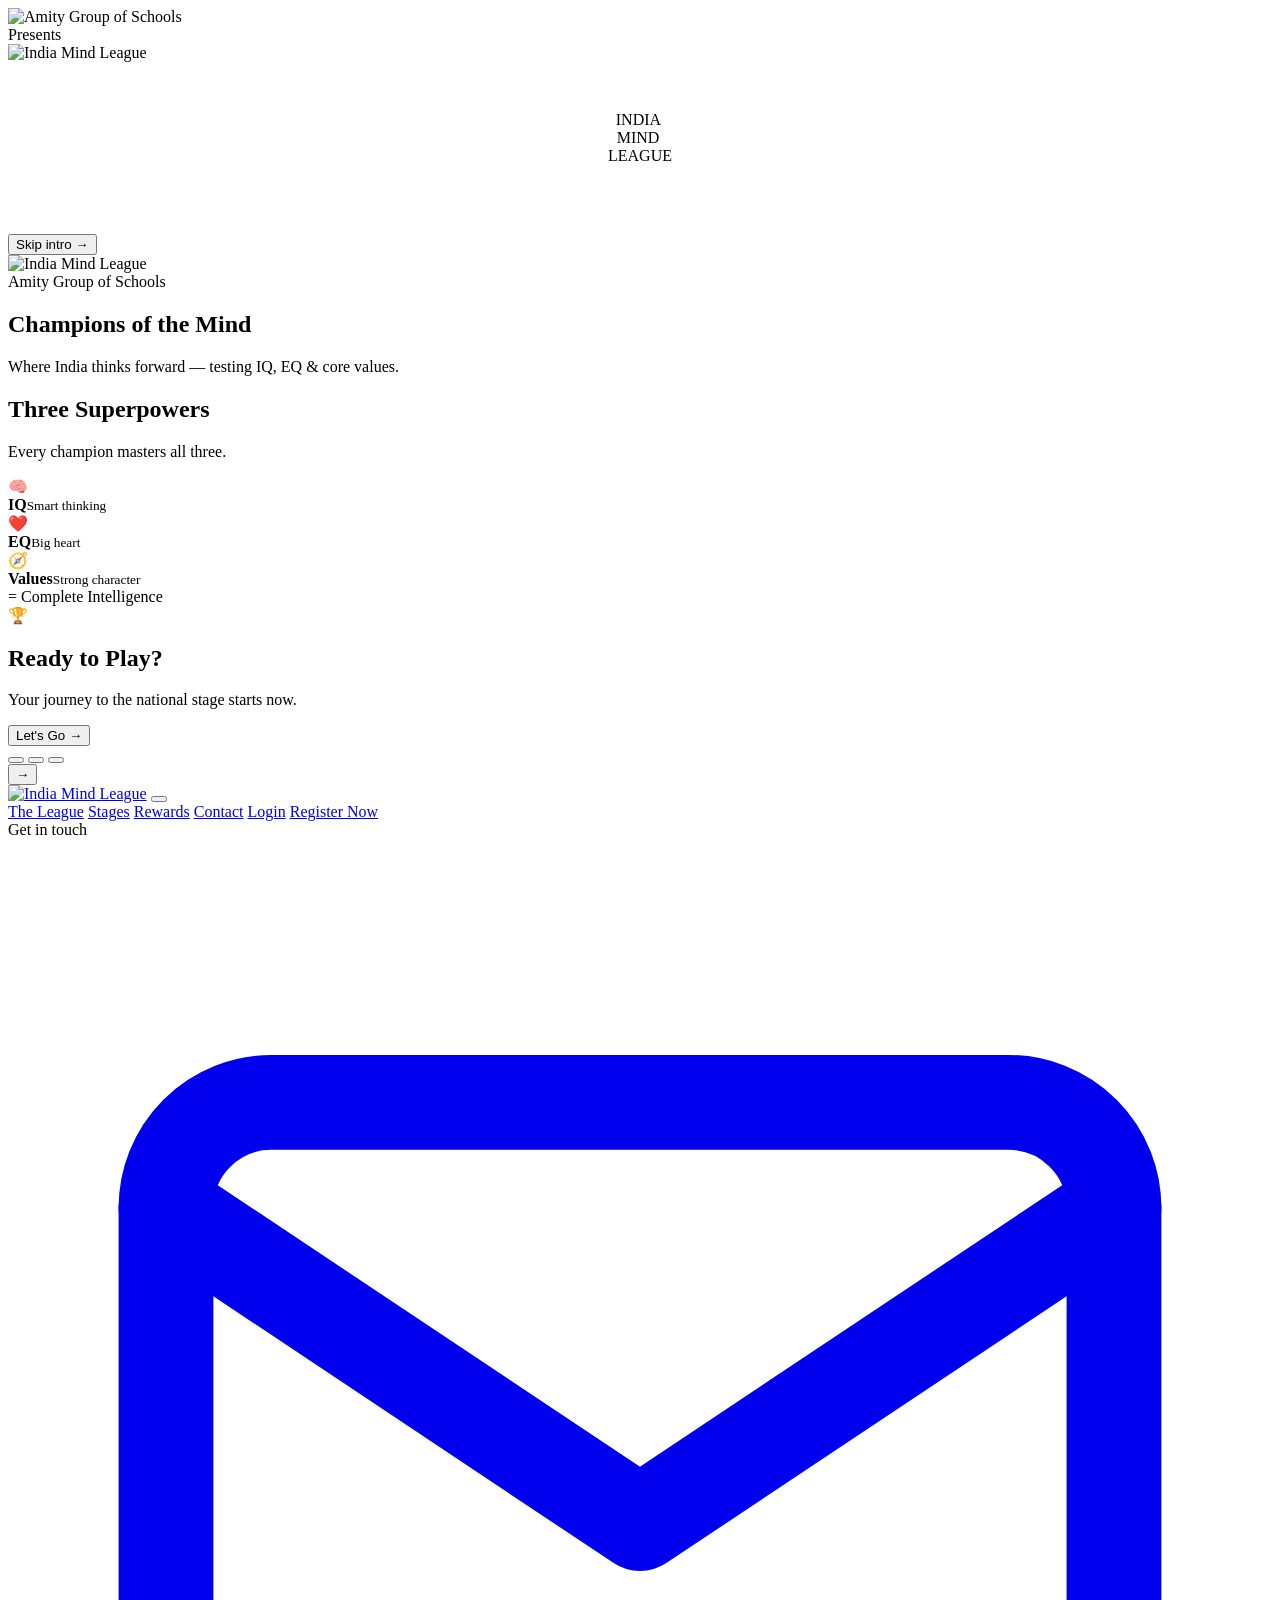
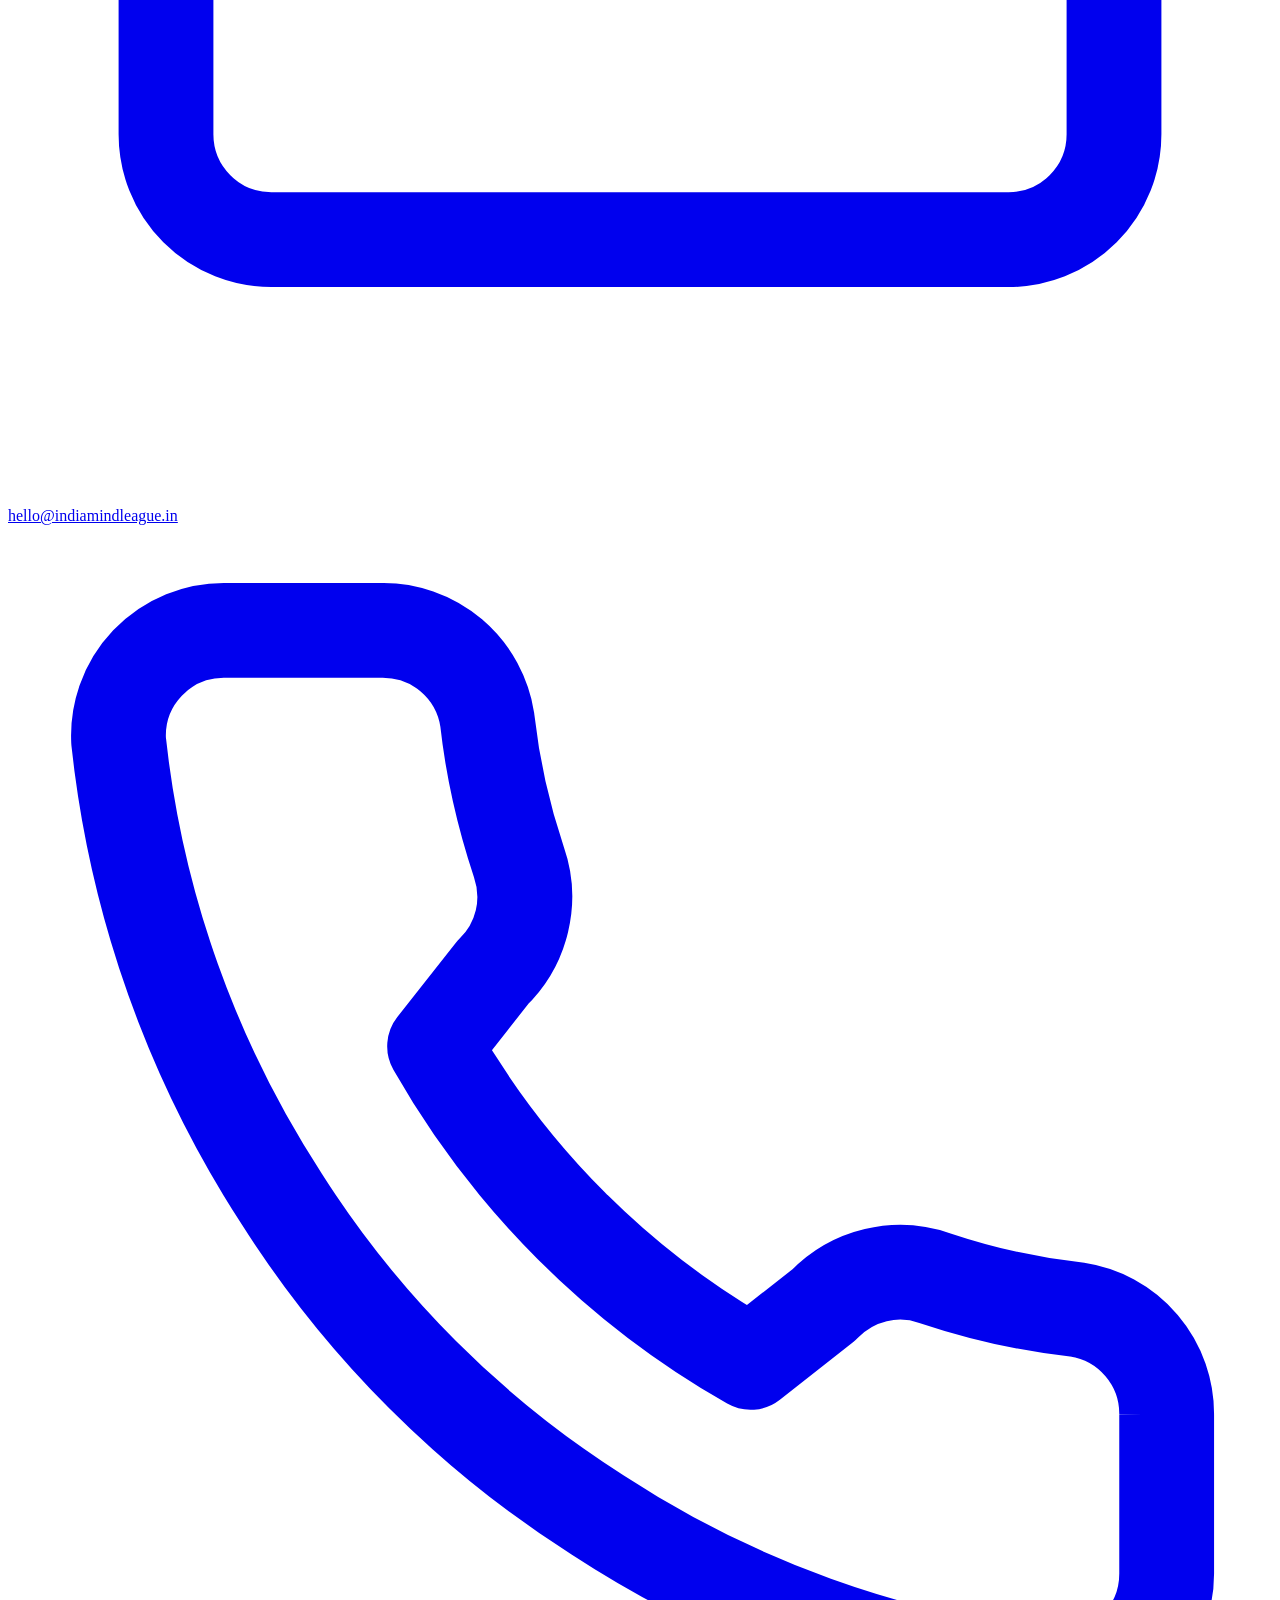
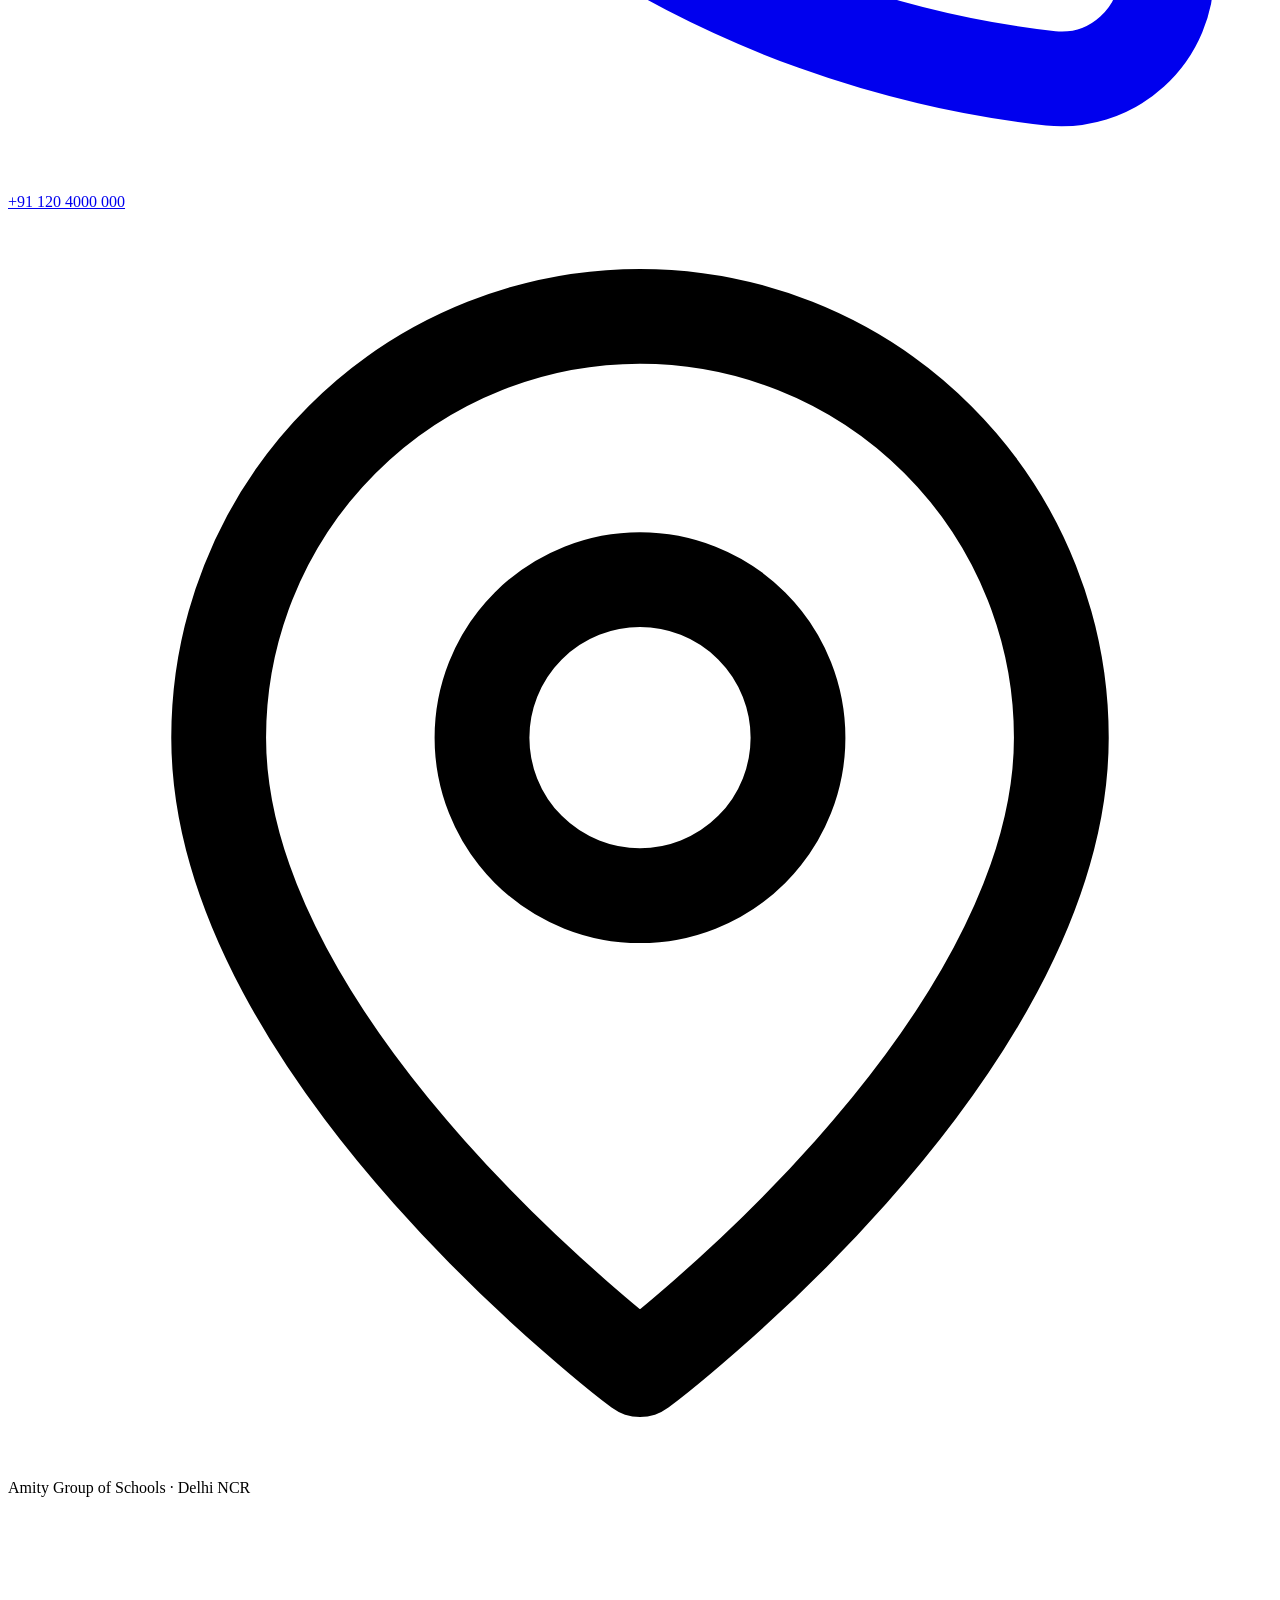
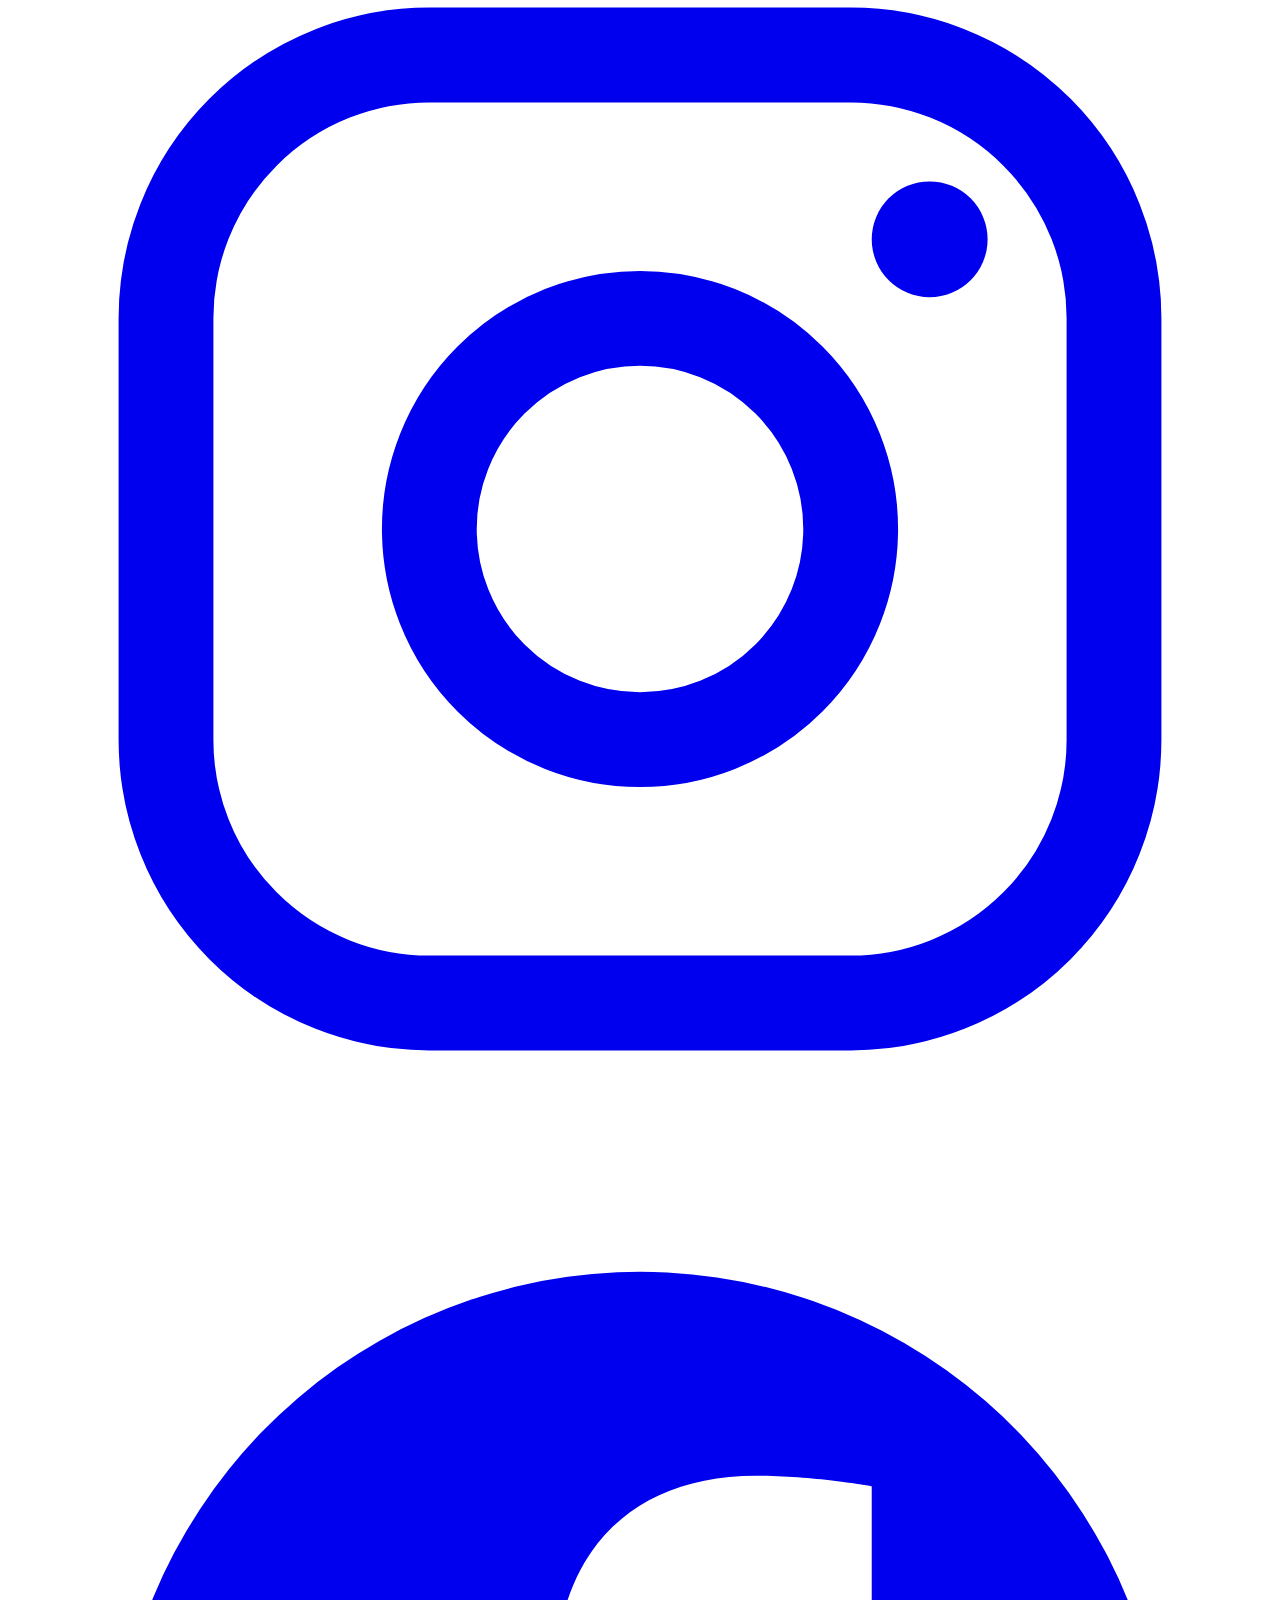
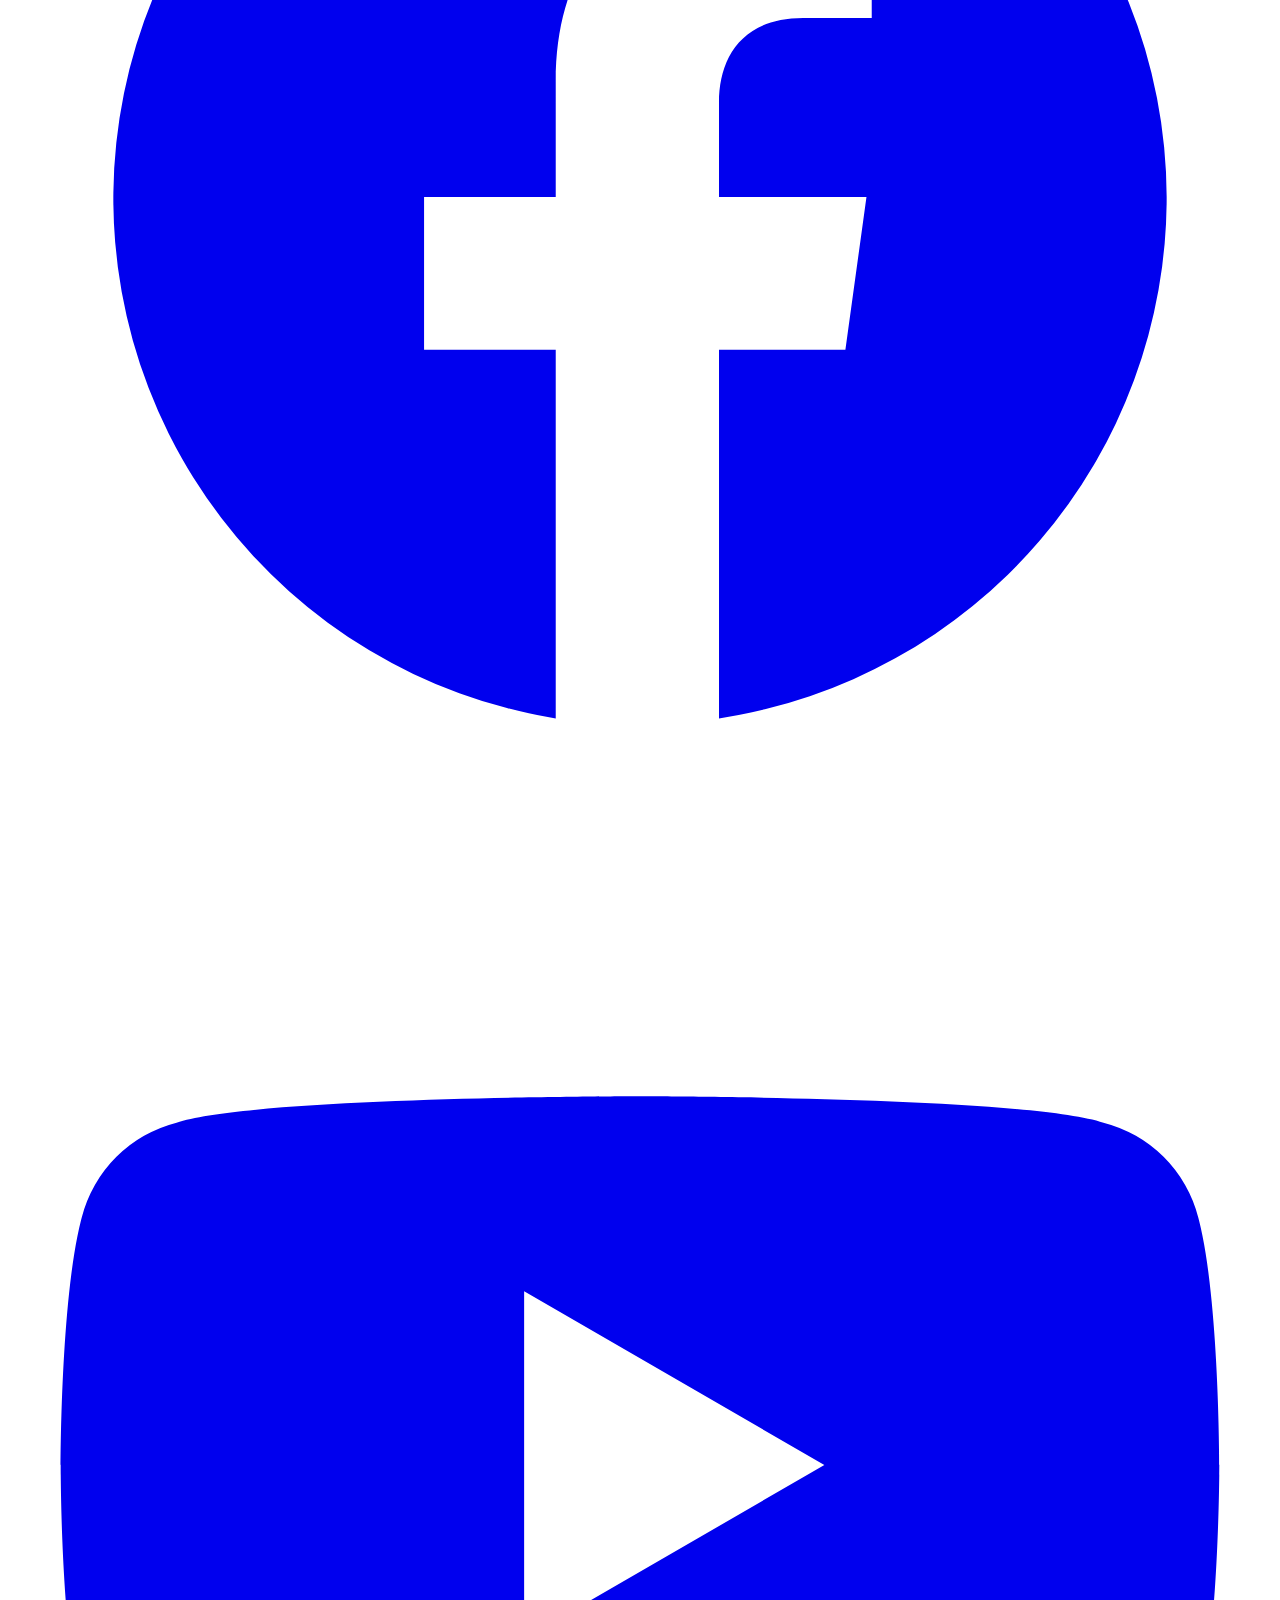
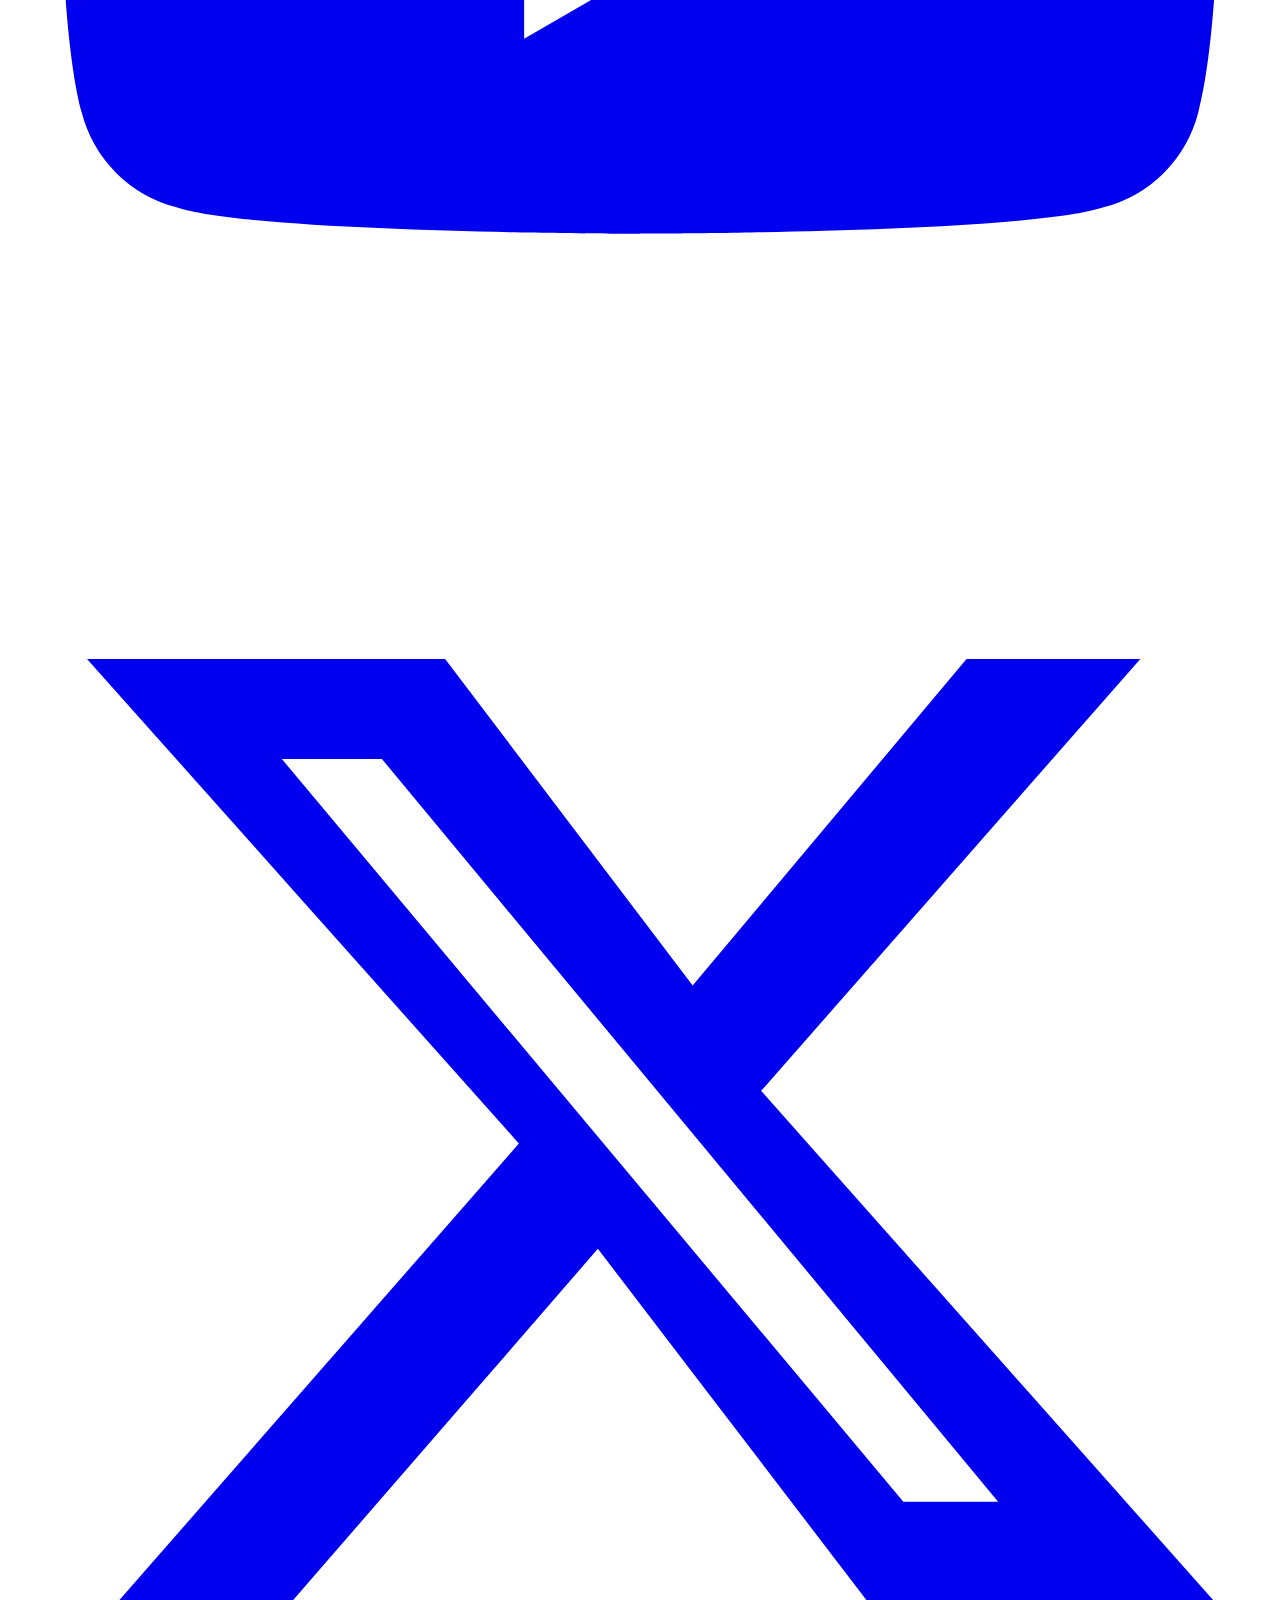
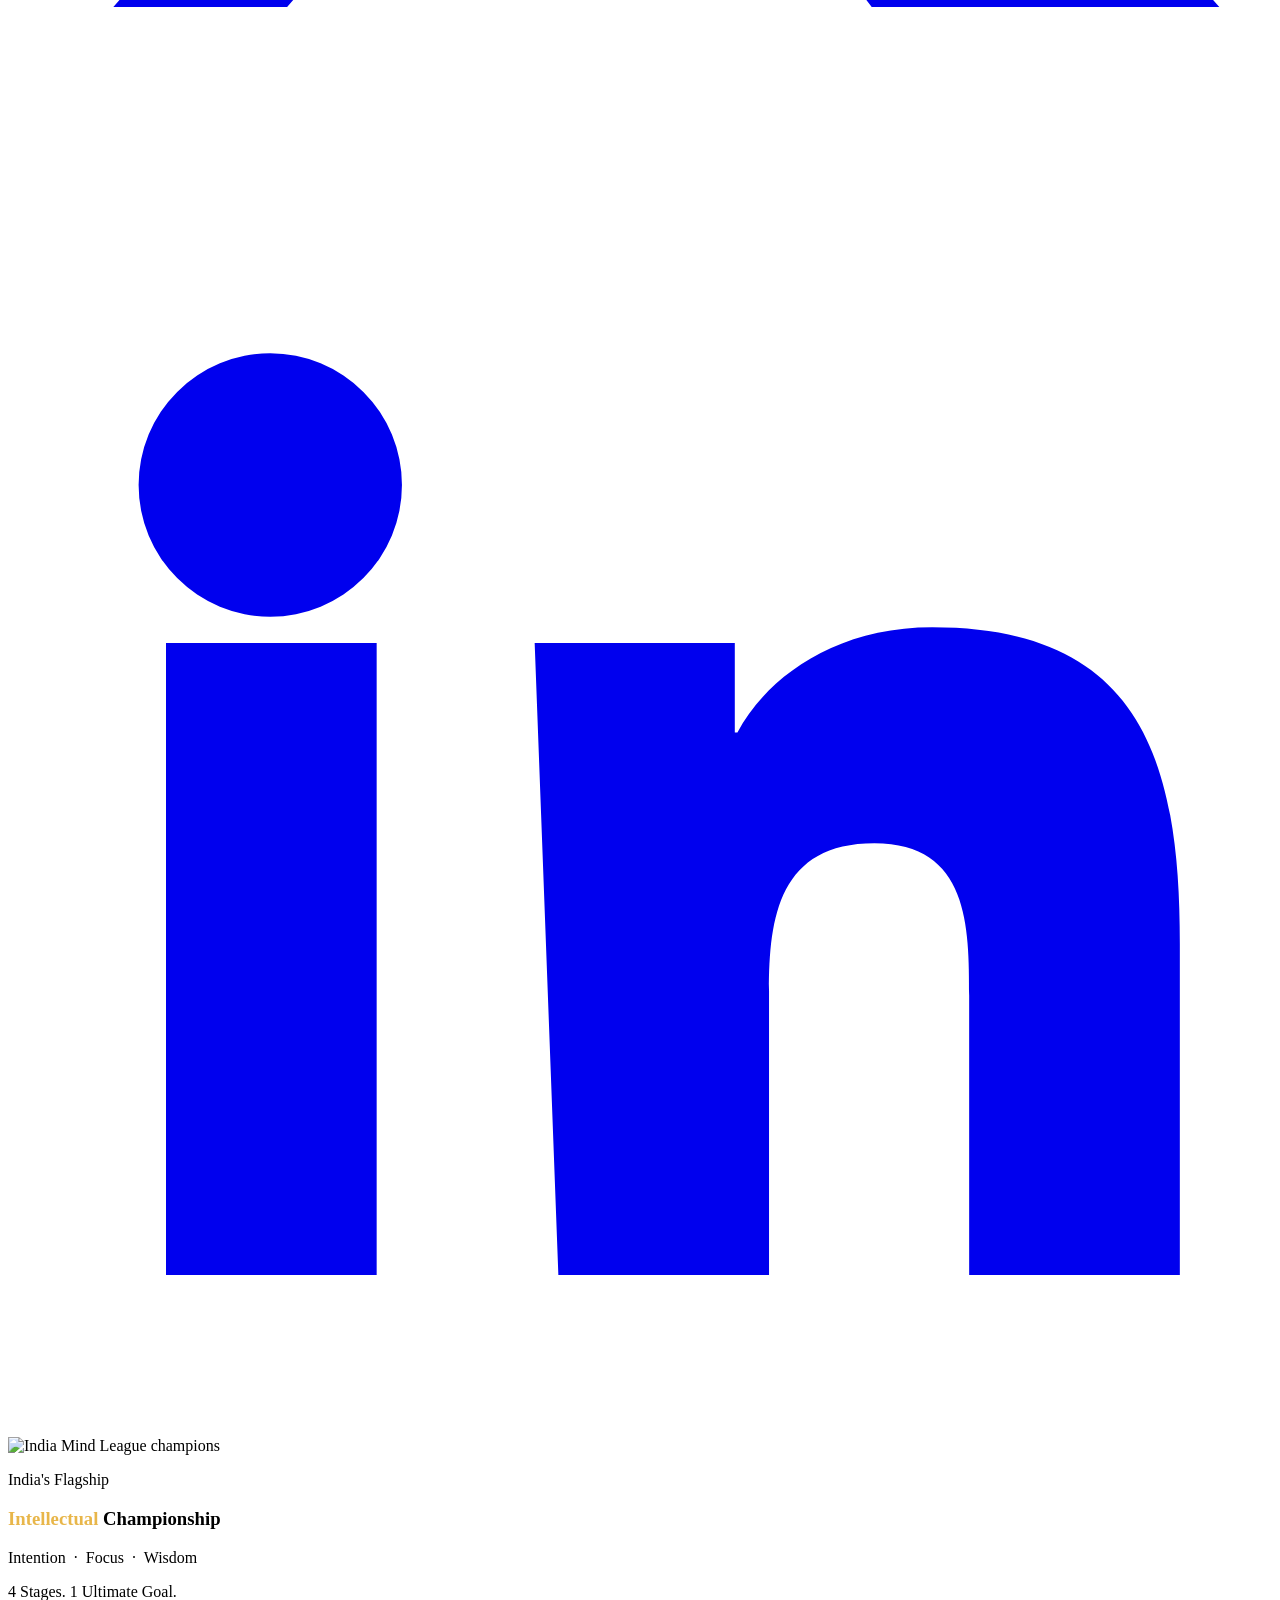
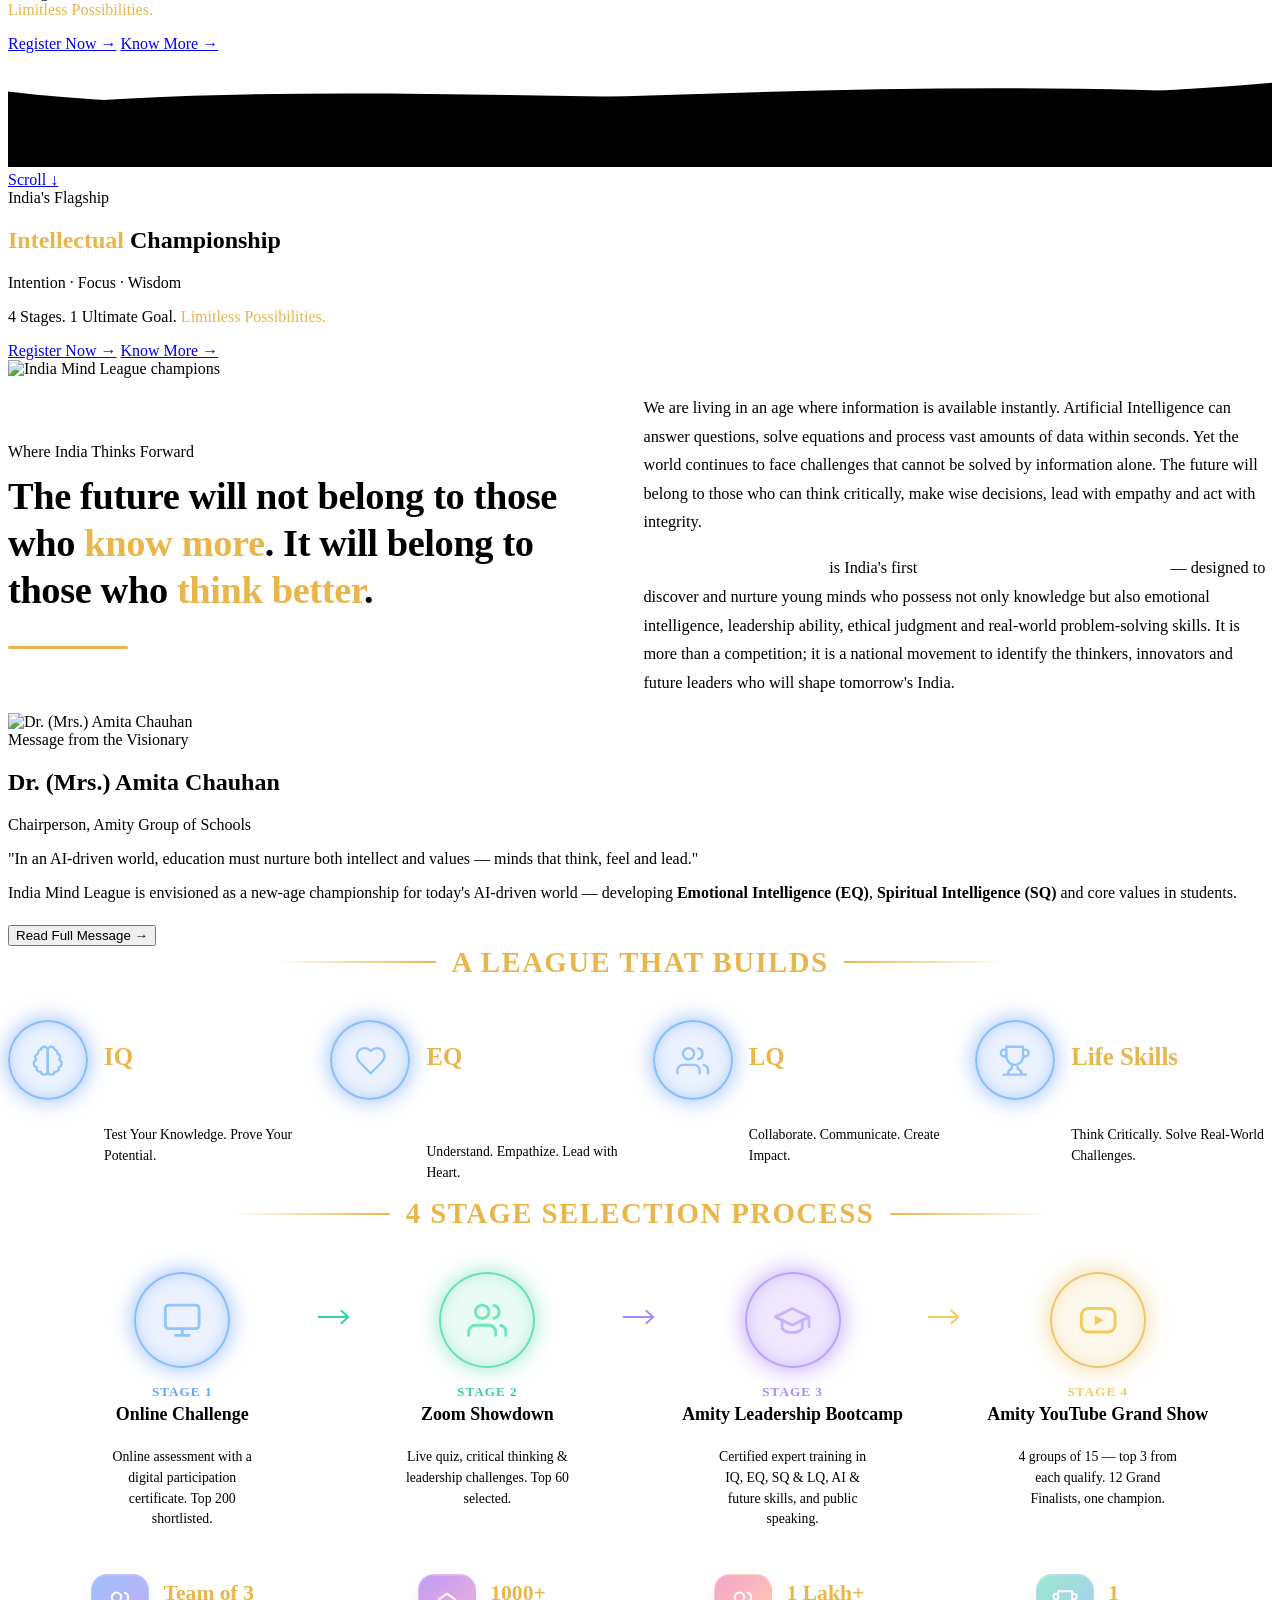
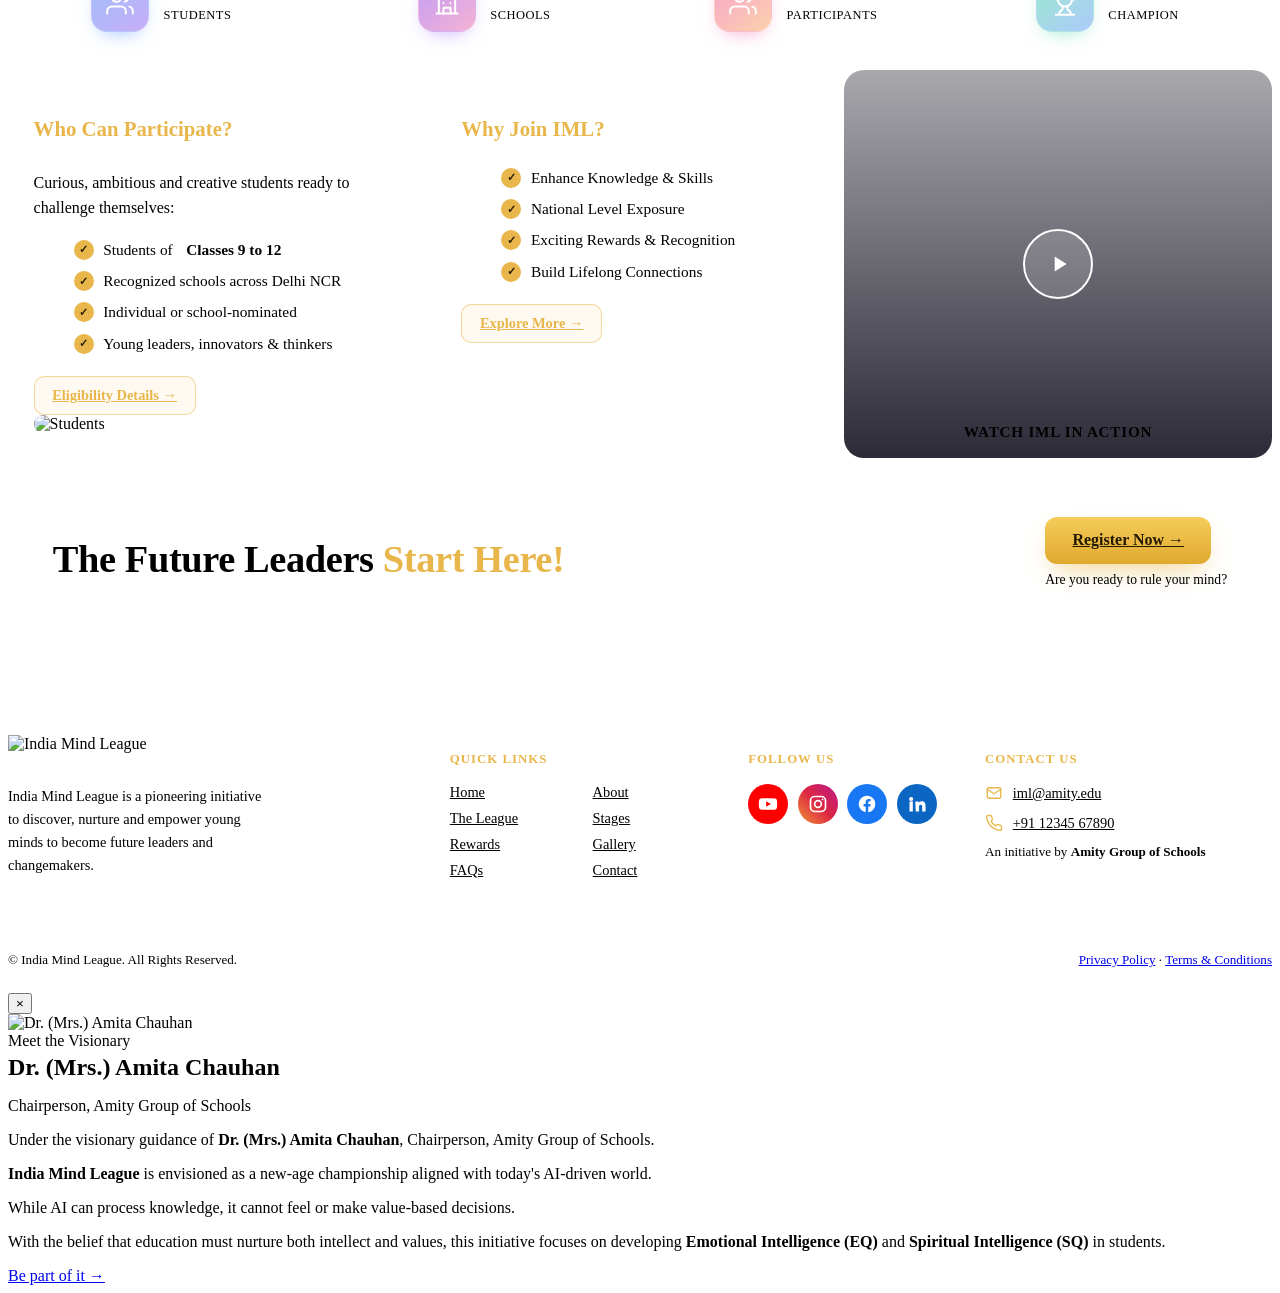
==== Landing/index.html @ 3f1de1b2 "Real IML content: manifesto section, 4-stage journey, eligibility, register copy - New About/manifes" ====
<!doctype html>
<html lang="en">
<head>
  <meta charset="utf-8" />
  <title>India Mind League — Champions of the Mind</title>
  <meta name="viewport" content="width=device-width, initial-scale=1" />
  <meta name="description" content="India Mind League — a flagship intellectual championship by the Amity Group of Schools, testing IQ, EQ and core values. Register for the Digital Qualifier." />
  <link rel="icon" type="image/png" href="images/Iml-logo-fav.png" />
  <link rel="preconnect" href="https://fonts.googleapis.com" />
  <link rel="preconnect" href="https://fonts.gstatic.com" crossorigin />
  <link href="https://fonts.googleapis.com/css2?family=Archivo:wght@400;500;600;700;800;900&display=swap" rel="stylesheet" />
  <link rel="stylesheet" href="css/styles.css" />
  <link rel="stylesheet" href="css/hero.css" />
  <link rel="stylesheet" href="css/leaderboard.css" />
  <link rel="stylesheet" href="css/home.css" />
  <link rel="stylesheet" href="css/onboarding.css" />
  <link rel="stylesheet" href="css/splash.css" />
  <noscript><style>#splash{display:none!important}</style></noscript>
  <script>
    // Splash + onboarding run only ONCE per browser session.
    var imlSeen = false;
    try { imlSeen = !!sessionStorage.getItem('imlIntroSeen'); } catch (e) {}
    if (imlSeen) {
      document.documentElement.classList.add('iml-seen'); // hides #splash instantly (css)
    } else if (window.matchMedia('(max-width: 768px)').matches) {
      // Onboarding intro is a MOBILE-only experience; hero carousel is DESKTOP-only.
      document.documentElement.classList.add('intro');
    }
  </script>
</head>
<body>
  <!-- LOGO REVEAL SPLASH -->
  <div id="splash">
    <span class="splash-burst"></span>
    <!-- Transition 1 · Amity presents -->
    <div class="splash-amity">
      <div class="amity-card"><img class="amity-logo" src="images/amity-logo.png" alt="Amity Group of Schools" /></div>
      <span class="amity-presents">Presents</span>
    </div>
    <!-- Transition 2 · IML logo -->
    <img class="splash-logo" src="images/logo-trim.png" alt="India Mind League" />
    <!-- Transition 3 · Tagline (full-screen video seen through the letters) -->
    <div class="splash-words splash-vtext" role="img" aria-label="India Mind League">
      <svg class="vt" width="100%" height="100%">
        <defs>
          <mask id="vt-mask">
            <rect width="100%" height="100%" fill="#000"/>
            <text class="vt-mtext" x="50%" y="50%" text-anchor="middle" dominant-baseline="central">
              <tspan class="vt-l r1" x="50%" dy="-1.12em">INDIA</tspan>
              <tspan class="vt-l r2" x="50%" dy="1.12em">MIND</tspan>
              <tspan class="vt-l r3" x="50%" dy="1.12em">LEAGUE</tspan>
            </text>
          </mask>
        </defs>
        <text class="vt-btext" x="50%" y="50%" text-anchor="middle" dominant-baseline="central">
          <tspan class="vt-l r1" x="50%" dy="-1.12em">INDIA</tspan>
          <tspan class="vt-l r2" x="50%" dy="1.12em">MIND</tspan>
          <tspan class="vt-l r3" x="50%" dy="1.12em">LEAGUE</tspan>
        </text>
        <foreignObject x="0" y="0" width="100%" height="100%" mask="url(#vt-mask)">
          <video xmlns="http://www.w3.org/1999/xhtml" class="vt-video" autoplay muted loop playsinline preload="auto">
            <source src="videos/school_campus.mp4" type="video/mp4">
          </video>
        </foreignObject>
      </svg>
    </div>
  </div>

  <!-- ONBOARDING INTRO -->
  <div id="onboarding" role="dialog" aria-label="Welcome">
    <div class="ob-bg"></div>
    <span class="ob-blob b1"></span><span class="ob-blob b2"></span><span class="ob-blob b3"></span>
    <div class="ob-sprites" aria-hidden="true">
      <img class="spr s-globe" src="images/sprites/globe.png" alt="" />
      <img class="spr s-book" src="images/sprites/book.png" alt="" />
      <img class="spr s-arrow" src="images/sprites/pointed%20arrow.png" alt="" />
      <img class="spr s-tri" src="images/sprites/triangle-set-sqare.png" alt="" />
      <img class="spr s-dots" src="images/sprites/dots.png" alt="" />
      <img class="spr s-circle" src="images/sprites/circle.png" alt="" />
    </div>
    <div class="ob-progress"><span id="obBar"></span></div>
    <button class="ob-skip" id="obSkip">Skip intro →</button>

    <div class="ob-slides">
      <!-- Slide 1 -->
      <section class="ob-slide active" data-slide="0">
        <img class="ob-logo" src="images/logo-trim.png" alt="India Mind League" />
        <div class="ob-kicker">Amity Group of Schools</div>
        <h1 class="ob-title">Champions of the <span class="gradient">Mind</span></h1>
        <p class="ob-sub">Where India thinks forward — testing IQ, EQ &amp; core values.</p>
      </section>

      <!-- Slide 2 -->
      <section class="ob-slide" data-slide="1">
        <h1 class="ob-title">Three <span class="gradient">Superpowers</span></h1>
        <p class="ob-sub">Every champion masters all three.</p>
        <div class="ob-stack">
          <div class="ob-row"><span class="rico c-iq">🧠</span><div class="rtxt"><b>IQ</b><small>Smart thinking</small></div></div>
          <div class="ob-row"><span class="rico c-eq">❤️</span><div class="rtxt"><b>EQ</b><small>Big heart</small></div></div>
          <div class="ob-row"><span class="rico c-val">🧭</span><div class="rtxt"><b>Values</b><small>Strong character</small></div></div>
          <div class="ob-eq">= Complete Intelligence</div>
        </div>
      </section>

      <!-- Slide 3 -->
      <section class="ob-slide" data-slide="2">
        <div class="ob-confetti"><i></i><i></i><i></i><i></i><i></i><i></i><i></i><i></i><i></i><i></i><i></i><i></i></div>
        <div class="ob-badge gold">🏆</div>
        <h1 class="ob-title">Ready to <span class="gradient">Play?</span></h1>
        <p class="ob-sub">Your journey to the national stage starts now.</p>
        <button class="btn btn-primary btn-lg ob-go" id="obGo">Let's Go →</button>
      </section>
    </div>

    <div class="ob-dots">
      <button class="ob-dot on" data-go="0" aria-label="Slide 1"></button>
      <button class="ob-dot" data-go="1" aria-label="Slide 2"></button>
      <button class="ob-dot" data-go="2" aria-label="Slide 3"></button>
    </div>
    <button class="ob-next" id="obNext" aria-label="Next">→</button>
  </div>

  <div class="bg-aurora"></div>
  <div class="bg-grid"></div>

  <!-- NAV -->
  <header class="nav" id="nav">
    <div class="container">
      <a href="#top" class="brand"><img class="nav-logo nav-logo-brand" src="images/new-logo-cut.png" alt="India Mind League" /></a>
      <button class="nav-toggle" id="navToggle" aria-label="Menu"><span></span><span></span><span></span></button>
      <nav class="nav-links" id="navLinks">
        <a href="#pillars">The League</a>
        <a href="#how">Stages</a>
        <a href="#rewards">Rewards</a>
        <a href="#contact">Contact</a>
        <a href="login.html" class="btn btn-outline btn-sm">Login</a>
        <a href="register.html" class="btn btn-gold-solid btn-sm">Register Now</a>

        <div class="nav-extra">
          <div class="nav-contact">
            <span class="nav-extra-label">Get in touch</span>
            <a href="mailto:hello@indiamindleague.in"><svg viewBox="0 0 24 24" fill="none" stroke="currentColor" stroke-width="1.8" stroke-linecap="round" stroke-linejoin="round"><rect x="3" y="5" width="18" height="14" rx="2"/><path d="m3 7 9 6 9-6"/></svg>hello@indiamindleague.in</a>
            <a href="tel:+911204000000"><svg viewBox="0 0 24 24" fill="none" stroke="currentColor" stroke-width="1.8" stroke-linecap="round" stroke-linejoin="round"><path d="M22 16.9v3a2 2 0 0 1-2.2 2 19.8 19.8 0 0 1-8.6-3.1 19.5 19.5 0 0 1-6-6 19.8 19.8 0 0 1-3.1-8.7A2 2 0 0 1 4.1 2h3a2 2 0 0 1 2 1.7c.1.9.3 1.8.6 2.7a2 2 0 0 1-.5 2.1L8.1 9.9a16 16 0 0 0 6 6l1.4-1.1a2 2 0 0 1 2.1-.5c.9.3 1.8.5 2.7.6a2 2 0 0 1 1.7 2z"/></svg>+91 120 4000 000</a>
            <span class="nav-loc"><svg viewBox="0 0 24 24" fill="none" stroke="currentColor" stroke-width="1.8" stroke-linecap="round" stroke-linejoin="round"><path d="M20 10c0 6-8 12-8 12s-8-6-8-12a8 8 0 0 1 16 0z"/><circle cx="12" cy="10" r="3"/></svg>Amity Group of Schools · Delhi NCR</span>
          </div>
          <div class="nav-social">
            <a href="https://instagram.com" target="_blank" rel="noopener" aria-label="Instagram"><svg viewBox="0 0 24 24" fill="none" stroke="currentColor" stroke-width="1.8"><rect x="3" y="3" width="18" height="18" rx="5"/><circle cx="12" cy="12" r="4"/><circle cx="17.5" cy="6.5" r="1.1" fill="currentColor" stroke="none"/></svg></a>
            <a href="https://facebook.com" target="_blank" rel="noopener" aria-label="Facebook"><svg viewBox="0 0 24 24" fill="currentColor"><path d="M22 12a10 10 0 1 0-11.6 9.9v-7H7.9V12h2.5V9.8c0-2.5 1.5-3.9 3.8-3.9 1.1 0 2.2.2 2.2.2v2.5h-1.3c-1.2 0-1.6.8-1.6 1.6V12h2.8l-.4 2.9h-2.4v7A10 10 0 0 0 22 12z"/></svg></a>
            <a href="https://youtube.com" target="_blank" rel="noopener" aria-label="YouTube"><svg viewBox="0 0 24 24" fill="currentColor"><path d="M23 12s0-3.2-.4-4.7a2.5 2.5 0 0 0-1.8-1.8C19.3 5 12 5 12 5s-7.3 0-8.8.5A2.5 2.5 0 0 0 1.4 7.3C1 8.8 1 12 1 12s0 3.2.4 4.7a2.5 2.5 0 0 0 1.8 1.8C4.7 19 12 19 12 19s7.3 0 8.8-.5a2.5 2.5 0 0 0 1.8-1.8C23 15.2 23 12 23 12zM9.8 15.3V8.7l5.7 3.3-5.7 3.3z"/></svg></a>
            <a href="https://x.com" target="_blank" rel="noopener" aria-label="X"><svg viewBox="0 0 24 24" fill="currentColor"><path d="M18.2 3h3.3l-7.2 8.2L23 21h-6.6l-5.2-6.8L5.3 21H2l7.7-8.8L1.5 3h6.8l4.7 6.2L18.2 3zm-1.2 16h1.8L7.1 4.9H5.2L17 19z"/></svg></a>
            <a href="https://linkedin.com" target="_blank" rel="noopener" aria-label="LinkedIn"><svg viewBox="0 0 24 24" fill="currentColor"><path d="M4.98 3.5a2.5 2.5 0 1 1 0 5 2.5 2.5 0 0 1 0-5zM3 9h4v12H3zM10 9h3.8v1.7h.05c.53-1 1.8-2 3.7-2 4 0 4.7 2.6 4.7 6V21h-4v-5.3c0-1.3 0-2.9-1.8-2.9s-2 1.4-2 2.8V21h-4z"/></svg></a>
          </div>
        </div>
      </nav>
    </div>
  </header>

  <main id="top">
    <!-- HERO SLIDER -->
    <section class="hero-slider" id="heroSlider" aria-roledescription="carousel" aria-label="India Mind League">
      <div class="hs-progress"><span></span></div>

      <div class="hs-slides">
        <!-- Single hero banner -->
        <article class="hs-slide active" style="--tint:37,99,235;">
          <div class="hs-row">
            <div class="hs-info up">
              <div class="hero-banner"><img src="https://i.postimg.cc/6qfM3Rf6/banner-groups-01.png" alt="India Mind League champions" /></div>
            </div>
            <div class="hs-copy hero-copy">
              <p class="hero-kicker up d1">India's Flagship</p>
              <h1 class="hero-h1 up d2"><span class="gold">Intellectual</span> Championship</h1>
              <span class="hero-rule up d2"></span>
              <p class="hero-tag up d3">Intention &nbsp;·&nbsp; Focus &nbsp;·&nbsp; Wisdom</p>
              <p class="hero-sub up d3">4 Stages. 1 Ultimate Goal.<br><span class="gold">Limitless Possibilities.</span></p>
              <div class="hs-cta up d4">
                <a class="btn btn-gold-solid btn-lg" href="register.html">Register Now →</a>
                <a class="btn btn-ghost btn-lg" href="#how">Know More →</a>
              </div>
            </div>
          </div>
        </article>

      </div>

      <div class="hs-wave" aria-hidden="true">
        <svg viewBox="0 0 1440 130" preserveAspectRatio="none">
          <defs>
            <linearGradient id="iml-wave-grad" x1="0" y1="0" x2="1" y2="0">
              <stop offset="0" stop-color="#2563eb"/>
              <stop offset="0.5" stop-color="#7c3aed"/>
              <stop offset="1" stop-color="#ec4899"/>
            </linearGradient>
          </defs>
          <path class="w-l1" d="M0,44 C360,88 880,18 1440,48 L1440,130 L0,130 Z"/>
          <path class="w-l2" d="M0,62 C420,20 900,80 1440,34 L1440,130 L0,130 Z"/>
          <path class="w-l3" d="M0,54 C520,98 1000,32 1440,60 L1440,130 L0,130 Z"/>
          <path class="w-fill" d="M0,74 C440,118 940,26 1440,62 L1440,130 L0,130 Z"/>
          <path class="w-edge" d="M0,74 C440,118 940,26 1440,62"/>
        </svg>
      </div>

      <a class="hs-scroll" href="#how">Scroll ↓</a>
    </section>

    <!-- STATIC HERO (mobile only) -->
    <section class="mobile-hero">
      <span class="mh-eyebrow">India's Flagship</span>
      <h1 class="mh-title"><span class="gold">Intellectual</span> Championship</h1>
      <span class="hero-rule mh-rule"></span>
      <p class="mh-tag">Intention · Focus · Wisdom</p>
      <p class="mh-sub">4 Stages. 1 Ultimate Goal. <span class="gold">Limitless Possibilities.</span></p>
      <div class="mh-cta">
        <a class="btn btn-gold-solid" href="register.html">Register Now →</a>
        <a class="btn btn-ghost" href="#how">Know More →</a>
      </div>
      <div class="mh-banner"><img src="https://i.postimg.cc/6qfM3Rf6/banner-groups-01.png" alt="India Mind League champions" /></div>
    </section>

    <!-- ABOUT / MANIFESTO -->
    <section class="section" id="about">
      <div class="container about-wrap reveal">
        <div class="about-left">
          <span class="eyebrow">Where India Thinks Forward</span>
          <h2 class="about-h">The future will not belong to those who <span class="gold">know more</span>. It will belong to those who <span class="gold">think better</span>.</h2>
          <span class="about-rule"></span>
        </div>
        <div class="about-right">
          <p class="about-p">We are living in an age where information is available instantly. Artificial Intelligence can answer questions, solve equations and process vast amounts of data within seconds. Yet the world continues to face challenges that cannot be solved by information alone. The future will belong to those who can think critically, make wise decisions, lead with empathy and act with integrity.</p>
          <p class="about-p"><b>India Mind League (IML)</b> is India's first <b>Holistic Intelligence Championship</b> — designed to discover and nurture young minds who possess not only knowledge but also emotional intelligence, leadership ability, ethical judgment and real-world problem-solving skills. It is more than a competition; it is a national movement to identify the thinkers, innovators and future leaders who will shape tomorrow's India.</p>
        </div>
      </div>
    </section>

    <!-- MESSAGE FROM THE VISIONARY -->
    <section class="section" id="visionary">
      <div class="container vis-grid">
        <div class="vis-photo reveal">
          <img src="images/Dr-MS-Chauhan.jpg" alt="Dr. (Mrs.) Amita Chauhan" />
        </div>
        <div class="vis-body reveal">
          <span class="eyebrow">Message from the Visionary</span>
          <h2>Dr. (Mrs.) Amita Chauhan</h2>
          <p class="vis-role">Chairperson, Amity Group of Schools</p>
          <p class="vis-quote">"In an AI-driven world, education must nurture both intellect and values — minds that think, feel and lead."</p>
          <p class="vis-intro">India Mind League is envisioned as a new-age championship for today's AI-driven world — developing <b>Emotional Intelligence (EQ)</b>, <b>Spiritual Intelligence (SQ)</b> and core values in students.</p>
          <button type="button" class="btn btn-primary btn-lg" id="visionaryBtn" style="margin-top:0.4rem;">Read Full Message →</button>
        </div>
      </div>
    </section>

    <!-- A LEAGUE THAT BUILDS -->
    <section class="section" id="pillars">
      <div class="container">
        <div class="hb-title"><span>A League That Builds</span></div>
        <div class="pillars">
          <div class="pillar reveal">
            <div class="pl-ring c-blue"><svg viewBox="0 0 24 24" fill="none" stroke="currentColor" stroke-width="1.7" stroke-linecap="round" stroke-linejoin="round"><path d="M9.5 2A2.5 2.5 0 0 1 12 4.5v15a2.5 2.5 0 0 1-4.96.44 2.5 2.5 0 0 1-2.96-3.08 3 3 0 0 1-.34-5.58 2.5 2.5 0 0 1 1.32-4.24 2.5 2.5 0 0 1 1.98-3A2.5 2.5 0 0 1 9.5 2Z"/><path d="M14.5 2A2.5 2.5 0 0 0 12 4.5v15a2.5 2.5 0 0 0 4.96.44 2.5 2.5 0 0 0 2.96-3.08 3 3 0 0 0 .34-5.58 2.5 2.5 0 0 0-1.32-4.24 2.5 2.5 0 0 0-1.98-3A2.5 2.5 0 0 0 14.5 2Z"/></svg></div>
            <div class="pl-txt"><h3>IQ</h3><span class="pl-sub">Knowledge</span><p>Test Your Knowledge. Prove Your Potential.</p></div>
          </div>
          <div class="pillar reveal">
            <div class="pl-ring c-blue"><svg viewBox="0 0 24 24" fill="none" stroke="currentColor" stroke-width="1.7" stroke-linecap="round" stroke-linejoin="round"><path d="M19 14c1.49-1.46 3-3.21 3-5.5A5.5 5.5 0 0 0 16.5 3c-1.76 0-3 .5-4.5 2-1.5-1.5-2.74-2-4.5-2A5.5 5.5 0 0 0 2 8.5c0 2.29 1.51 4.04 3 5.5l7 7Z"/></svg></div>
            <div class="pl-txt"><h3>EQ</h3><span class="pl-sub">Emotional Intelligence</span><p>Understand. Empathize. Lead with Heart.</p></div>
          </div>
          <div class="pillar reveal">
            <div class="pl-ring c-blue"><svg viewBox="0 0 24 24" fill="none" stroke="currentColor" stroke-width="1.7" stroke-linecap="round" stroke-linejoin="round"><path d="M17 21v-2a4 4 0 0 0-4-4H5a4 4 0 0 0-4 4v2"/><circle cx="9" cy="7" r="4"/><path d="M23 21v-2a4 4 0 0 0-3-3.87"/><path d="M16 3.13a4 4 0 0 1 0 7.75"/></svg></div>
            <div class="pl-txt"><h3>LQ</h3><span class="pl-sub">Leadership</span><p>Collaborate. Communicate. Create Impact.</p></div>
          </div>
          <div class="pillar reveal">
            <div class="pl-ring c-blue"><svg viewBox="0 0 24 24" fill="none" stroke="currentColor" stroke-width="1.7" stroke-linecap="round" stroke-linejoin="round"><path d="M6 9H4.5a2.5 2.5 0 0 1 0-5H6M18 9h1.5a2.5 2.5 0 0 0 0-5H18M4 22h16M10 14.66V17c0 .55-.47.98-.97 1.21C7.85 18.75 7 20.24 7 22M14 14.66V17c0 .55.47.98.97 1.21C16.15 18.75 17 20.24 17 22M18 2H6v7a6 6 0 0 0 12 0V2Z"/></svg></div>
            <div class="pl-txt"><h3>Life Skills</h3><span class="pl-sub">&amp; More</span><p>Think Critically. Solve Real-World Challenges.</p></div>
          </div>
        </div>
      </div>
    </section>

    <!-- 4 STAGE SELECTION PROCESS -->
    <section class="section" id="how">
      <div class="container">
        <div class="hb-title"><span>4 Stage Selection Process</span></div>
        <div class="stages">
          <div class="stage reveal">
            <div class="st-ring c-blue"><svg viewBox="0 0 24 24" fill="none" stroke="currentColor" stroke-width="1.7" stroke-linecap="round" stroke-linejoin="round"><rect x="2" y="3" width="20" height="14" rx="2"/><path d="M8 21h8M12 17v4"/></svg></div>
            <span class="st-label st-1">Stage 1</span>
            <h3>Online Challenge</h3>
            <p>Online assessment with a digital participation certificate. Top 200 shortlisted.</p>
          </div>
          <div class="st-arrow a1"><svg viewBox="0 0 46 22" fill="none" stroke="currentColor" stroke-width="2.4" stroke-linecap="round" stroke-linejoin="round"><path d="M2 11h38m-9-8 9 8-9 8"/></svg></div>
          <div class="stage reveal">
            <div class="st-ring c-green"><svg viewBox="0 0 24 24" fill="none" stroke="currentColor" stroke-width="1.7" stroke-linecap="round" stroke-linejoin="round"><path d="M17 21v-2a4 4 0 0 0-4-4H5a4 4 0 0 0-4 4v2"/><circle cx="9" cy="7" r="4"/><path d="M23 21v-2a4 4 0 0 0-3-3.87"/><path d="M16 3.13a4 4 0 0 1 0 7.75"/></svg></div>
            <span class="st-label st-2">Stage 2</span>
            <h3>Zoom Showdown</h3>
            <p>Live quiz, critical thinking &amp; leadership challenges. Top 60 selected.</p>
          </div>
          <div class="st-arrow a2"><svg viewBox="0 0 46 22" fill="none" stroke="currentColor" stroke-width="2.4" stroke-linecap="round" stroke-linejoin="round"><path d="M2 11h38m-9-8 9 8-9 8"/></svg></div>
          <div class="stage reveal">
            <div class="st-ring c-purple"><svg viewBox="0 0 24 24" fill="none" stroke="currentColor" stroke-width="1.7" stroke-linecap="round" stroke-linejoin="round"><path d="M22 10v6M2 10l10-5 10 5-10 5z"/><path d="M6 12v5c3 3 9 3 12 0v-5"/></svg></div>
            <span class="st-label st-3">Stage 3</span>
            <h3>Amity Leadership Bootcamp</h3>
            <p>Certified expert training in IQ, EQ, SQ &amp; LQ, AI &amp; future skills, and public speaking.</p>
          </div>
          <div class="st-arrow a3"><svg viewBox="0 0 46 22" fill="none" stroke="currentColor" stroke-width="2.4" stroke-linecap="round" stroke-linejoin="round"><path d="M2 11h38m-9-8 9 8-9 8"/></svg></div>
          <div class="stage reveal">
            <div class="st-ring c-gold"><svg viewBox="0 0 24 24" fill="none" stroke="currentColor" stroke-width="1.7" stroke-linecap="round" stroke-linejoin="round"><rect x="2" y="5" width="20" height="14" rx="4"/><path d="m10 9 5 3-5 3z" fill="currentColor" stroke="none"/></svg></div>
            <span class="st-label st-4">Stage 4</span>
            <h3>Amity YouTube Grand Show</h3>
            <p>4 groups of 15 — top 3 from each qualify. 12 Grand Finalists, one champion.</p>
          </div>
        </div>
      </div>
    </section>

    <!-- STATS BAR -->
    <section class="stats-bar">
      <div class="container">
        <div class="sb-grid">
          <div class="sb-item"><span class="sb-ic"><svg viewBox="0 0 24 24" fill="none" stroke="currentColor" stroke-width="1.7" stroke-linecap="round" stroke-linejoin="round"><path d="M17 21v-2a4 4 0 0 0-4-4H5a4 4 0 0 0-4 4v2"/><circle cx="9" cy="7" r="4"/><path d="M23 21v-2a4 4 0 0 0-3-3.87"/><path d="M16 3.13a4 4 0 0 1 0 7.75"/></svg></span><div class="sb-tx"><b>Team of 3</b><small>Students</small></div></div>
          <div class="sb-item"><span class="sb-ic"><svg viewBox="0 0 24 24" fill="none" stroke="currentColor" stroke-width="1.7" stroke-linecap="round" stroke-linejoin="round"><path d="m3 21 18 0M5 21V9l7-5 7 5v12"/><path d="M9 21v-5h6v5M9 12h.01M15 12h.01"/></svg></span><div class="sb-tx"><b>1000+</b><small>Schools</small></div></div>
          <div class="sb-item"><span class="sb-ic"><svg viewBox="0 0 24 24" fill="none" stroke="currentColor" stroke-width="1.7" stroke-linecap="round" stroke-linejoin="round"><path d="M17 21v-2a4 4 0 0 0-4-4H5a4 4 0 0 0-4 4v2"/><circle cx="9" cy="7" r="4"/><path d="M23 21v-2a4 4 0 0 0-3-3.87"/><path d="M16 3.13a4 4 0 0 1 0 7.75"/></svg></span><div class="sb-tx"><b>1 Lakh+</b><small>Participants</small></div></div>
          <div class="sb-item"><span class="sb-ic"><svg viewBox="0 0 24 24" fill="none" stroke="currentColor" stroke-width="1.7" stroke-linecap="round" stroke-linejoin="round"><path d="M6 9H4.5a2.5 2.5 0 0 1 0-5H6M18 9h1.5a2.5 2.5 0 0 0 0-5H18M4 22h16M10 14.66V17c0 .55-.47.98-.97 1.21C7.85 18.75 7 20.24 7 22M14 14.66V17c0 .55.47.98.97 1.21C16.15 18.75 17 20.24 17 22M18 2H6v7a6 6 0 0 0 12 0V2Z"/></svg></span><div class="sb-tx"><b>1</b><small>Champion</small></div></div>
        </div>
      </div>
    </section>

    <!-- WHO / WHY / WATCH -->
    <section class="section" id="rewards">
      <div class="container">
        <div class="i3-grid">
          <div class="i3-card reveal">
            <h3 class="i3-h gold">Who Can Participate?</h3>
            <p class="i3-p">Curious, ambitious and creative students ready to challenge themselves:</p>
            <ul class="i3-list" style="margin-top:0;">
              <li><i>✓</i> Students of <b>&nbsp;Classes 9 to 12</b></li>
              <li><i>✓</i> Recognized schools across Delhi NCR</li>
              <li><i>✓</i> Individual or school-nominated</li>
              <li><i>✓</i> Young leaders, innovators &amp; thinkers</li>
            </ul>
            <a class="btn-gold" href="register.html">Eligibility Details →</a>
            <img class="i3-photo" src="images/cta-5-1.png" alt="Students" loading="lazy" />
          </div>
          <div class="i3-card reveal">
            <h3 class="i3-h gold">Why Join IML?</h3>
            <ul class="i3-list">
              <li><i>✓</i> Enhance Knowledge &amp; Skills</li>
              <li><i>✓</i> National Level Exposure</li>
              <li><i>✓</i> Exciting Rewards &amp; Recognition</li>
              <li><i>✓</i> Build Lifelong Connections</li>
            </ul>
            <a class="btn-gold" href="#pillars">Explore More →</a>
          </div>
          <div class="i3-card i3-watch reveal">
            <video class="i3-vid" autoplay muted loop playsinline preload="none"><source src="videos/school_campus.mp4" type="video/mp4"></video>
            <span class="i3-play"><svg viewBox="0 0 24 24" width="26" height="26" fill="currentColor"><path d="M8 5v14l11-7z"/></svg></span>
            <span class="i3-cap">Watch IML in Action</span>
          </div>
        </div>
      </div>
    </section>

    <!-- CTA BANNER -->
    <section class="section cta-banner-sec">
      <div class="container">
        <div class="cta-banner reveal">
          <div class="cta-text">
            <p class="cta-small">Think. Collaborate. Rise. Shine.</p>
            <h2 class="cta-big">The Future Leaders <span class="gold">Start Here!</span></h2>
          </div>
          <div class="cta-right">
            <a class="btn-gold-lg" href="register.html">Register Now →</a>
            <span class="cta-note">Are you ready to rule your mind?</span>
          </div>
        </div>
      </div>
    </section>

  </main>

  <footer class="footer" id="contact">
    <div class="container foot-grid">
      <div class="foot-brand">
        <img class="foot-logo" src="images/new-logo-cut.png" alt="India Mind League" />
        <p>India Mind League is a pioneering initiative to discover, nurture and empower young minds to become future leaders and changemakers.</p>
      </div>
      <div class="foot-col">
        <h4>Quick Links</h4>
        <div class="foot-links">
          <a href="#top">Home</a><a href="#visionary">About</a>
          <a href="#pillars">The League</a><a href="#how">Stages</a>
          <a href="#rewards">Rewards</a><a href="#rewards">Gallery</a>
          <a href="#contact">FAQs</a><a href="#contact">Contact</a>
        </div>
      </div>
      <div class="foot-col">
        <h4>Follow Us</h4>
        <div class="foot-social">
          <a href="https://youtube.com" target="_blank" rel="noopener" aria-label="YouTube" class="fs yt"><svg viewBox="0 0 24 24" fill="currentColor"><path d="M23 12s0-3.2-.4-4.7a2.5 2.5 0 0 0-1.8-1.8C19.3 5 12 5 12 5s-7.3 0-8.8.5A2.5 2.5 0 0 0 1.4 7.3C1 8.8 1 12 1 12s0 3.2.4 4.7a2.5 2.5 0 0 0 1.8 1.8C4.7 19 12 19 12 19s7.3 0 8.8-.5a2.5 2.5 0 0 0 1.8-1.8C23 15.2 23 12 23 12zM9.8 15.3V8.7l5.7 3.3-5.7 3.3z"/></svg></a>
          <a href="https://instagram.com" target="_blank" rel="noopener" aria-label="Instagram" class="fs ig"><svg viewBox="0 0 24 24" fill="none" stroke="currentColor" stroke-width="2"><rect x="3" y="3" width="18" height="18" rx="5"/><circle cx="12" cy="12" r="4"/><circle cx="17.5" cy="6.5" r="1.1" fill="currentColor" stroke="none"/></svg></a>
          <a href="https://facebook.com" target="_blank" rel="noopener" aria-label="Facebook" class="fs fb"><svg viewBox="0 0 24 24" fill="currentColor"><path d="M22 12a10 10 0 1 0-11.6 9.9v-7H7.9V12h2.5V9.8c0-2.5 1.5-3.9 3.8-3.9 1.1 0 2.2.2 2.2.2v2.5h-1.3c-1.2 0-1.6.8-1.6 1.6V12h2.8l-.4 2.9h-2.4v7A10 10 0 0 0 22 12z"/></svg></a>
          <a href="https://linkedin.com" target="_blank" rel="noopener" aria-label="LinkedIn" class="fs li"><svg viewBox="0 0 24 24" fill="currentColor"><path d="M4.98 3.5a2.5 2.5 0 1 1 0 5 2.5 2.5 0 0 1 0-5zM3 9h4v12H3zM10 9h3.8v1.7h.05c.53-1 1.8-2 3.7-2 4 0 4.7 2.6 4.7 6V21h-4v-5.3c0-1.3 0-2.9-1.8-2.9s-2 1.4-2 2.8V21h-4z"/></svg></a>
        </div>
      </div>
      <div class="foot-col">
        <h4>Contact Us</h4>
        <a class="foot-contact" href="mailto:iml@amity.edu"><svg viewBox="0 0 24 24" fill="none" stroke="currentColor" stroke-width="1.8" stroke-linecap="round" stroke-linejoin="round"><rect x="3" y="5" width="18" height="14" rx="2"/><path d="m3 7 9 6 9-6"/></svg>iml@amity.edu</a>
        <a class="foot-contact" href="tel:+911234567890"><svg viewBox="0 0 24 24" fill="none" stroke="currentColor" stroke-width="1.8" stroke-linecap="round" stroke-linejoin="round"><path d="M22 16.9v3a2 2 0 0 1-2.2 2 19.8 19.8 0 0 1-8.6-3.1 19.5 19.5 0 0 1-6-6 19.8 19.8 0 0 1-3.1-8.7A2 2 0 0 1 4.1 2h3a2 2 0 0 1 2 1.7c.1.9.3 1.8.6 2.7a2 2 0 0 1-.5 2.1L8.1 9.9a16 16 0 0 0 6 6l1.4-1.1a2 2 0 0 1 2.1-.5c.9.3 1.8.5 2.7.6a2 2 0 0 1 1.7 2z"/></svg>+91 12345 67890</a>
        <span class="foot-org">An initiative by <b>Amity Group of Schools</b></span>
      </div>
    </div>
    <div class="container foot-bar">
      <span>© <span id="year"></span> India Mind League. All Rights Reserved.</span>
      <span class="foot-legal"><a href="#">Privacy Policy</a> · <a href="#">Terms &amp; Conditions</a></span>
    </div>
  </footer>

  <!-- VISIONARY MESSAGE MODAL -->
  <div class="modal" id="visionaryModal" aria-hidden="true">
    <div class="modal-backdrop" data-close></div>
    <div class="modal-panel" role="dialog" aria-modal="true" aria-label="Message from the Visionary">
      <button class="modal-close" data-close aria-label="Close">&times;</button>
      <div class="vm-head">
        <div class="vm-photo">
          <div class="hs-frame"><div class="inner">
            <img src="images/Dr-MS-Chauhan.jpg" alt="Dr. (Mrs.) Amita Chauhan" />
          </div></div>
        </div>
        <div>
          <span class="eyebrow">Meet the Visionary</span>
          <h2 style="margin:.2rem 0;">Dr. (Mrs.) Amita Chauhan</h2>
          <p class="vm-role">Chairperson, Amity Group of Schools</p>
        </div>
      </div>
      <div class="vm-text">
        <p>Under the visionary guidance of <b>Dr. (Mrs.) Amita Chauhan</b>, Chairperson, Amity Group of Schools.</p>
        <p><b>India Mind League</b> is envisioned as a new-age championship aligned with today's AI-driven world.</p>
        <p>While AI can process knowledge, it cannot feel or make value-based decisions.</p>
        <p>With the belief that education must nurture both intellect and values, this initiative focuses on developing <b>Emotional Intelligence (EQ)</b> and <b>Spiritual Intelligence (SQ)</b> in students.</p>
      </div>
      <div class="vm-cta"><a class="btn btn-primary btn-lg" href="register.html" data-close>Be part of it →</a></div>
    </div>
  </div>

  <div class="toast" id="toast"></div>
  <script src="js/splash.js"></script>
  <script src="js/onboarding.js"></script>
  <script src="js/hero.js"></script>
  <script src="js/leaderboard.js"></script>
  <script src="js/main.js"></script>
</body>
</html>
---- Landing/css/home.css ----
/* =====================================================================
   India Mind League — extra home-page sections
   (pillars · 3-stage process · stats bar · info trio · CTA banner)
   ===================================================================== */
:root { --gold: #e8b64a; }
.gold { color: var(--gold); }

/* ---------- shared section title with side rules ---------- */
.hb-title { display: flex; align-items: center; justify-content: center; gap: 1rem; margin-bottom: 2.6rem; }
.hb-title span { font-family: var(--display); font-weight: 800; letter-spacing: 0.05em; text-transform: uppercase;
  font-size: clamp(1.15rem, 3vw, 1.8rem); color: var(--gold); white-space: nowrap; text-align: center; }
.hb-title::before, .hb-title::after { content: ""; height: 2px; flex: 1; max-width: 160px; border-radius: 2px; }
.hb-title::before { background: linear-gradient(90deg, transparent, var(--gold)); }
.hb-title::after { background: linear-gradient(90deg, var(--gold), transparent); }
@media (max-width: 640px) { .hb-title::before, .hb-title::after { max-width: 28px; } .hb-title span { white-space: normal; } }

/* ---------- glowing icon rings ---------- */
.pl-ring, .st-ring { border-radius: 50%; display: grid; place-items: center; flex: 0 0 auto; }
.pl-ring svg, .st-ring svg { width: 44%; height: 44%; }
.c-blue   { color: #93c5fd; border: 2px solid rgba(96,165,250,0.7);  background: rgba(59,130,246,0.10); box-shadow: 0 0 22px rgba(59,130,246,0.55), inset 0 0 14px rgba(59,130,246,0.30); }
.c-green  { color: #6ee7b7; border: 2px solid rgba(52,211,153,0.7);  background: rgba(52,211,153,0.10); box-shadow: 0 0 22px rgba(52,211,153,0.50), inset 0 0 14px rgba(52,211,153,0.28); }
.c-purple { color: #c4b5fd; border: 2px solid rgba(167,139,250,0.75); background: rgba(124,58,237,0.12); box-shadow: 0 0 24px rgba(139,92,246,0.60), inset 0 0 14px rgba(139,92,246,0.30); }
.c-gold   { color: #f5cc5a; border: 2px solid rgba(232,182,74,0.75);  background: rgba(232,182,74,0.10); box-shadow: 0 0 24px rgba(232,182,74,0.55), inset 0 0 14px rgba(232,182,74,0.28); }

/* ---------- About / manifesto (heading left · copy right) ---------- */
.about-wrap { display: grid; grid-template-columns: 1fr 1.1fr; gap: clamp(2rem, 5vw, 4.5rem); align-items: center; text-align: left; }
.about-h { font-family: var(--display); font-weight: 800; font-size: clamp(1.6rem, 3vw, 2.4rem); line-height: 1.22; letter-spacing: -0.01em; margin-top: 0.8rem; }
.about-rule { display: block; width: 120px; height: 3px; border-radius: 2px; background: var(--gold); margin-top: 1.4rem; }
.about-p { color: var(--muted); line-height: 1.75; font-size: 1.02rem; }
.about-p + .about-p { margin-top: 1.1rem; }
.about-p b { color: #fff; }
@media (max-width: 860px) { .about-wrap { grid-template-columns: 1fr; gap: 1.6rem; } }

/* ---------- A League That Builds ---------- */
.pillars { display: grid; grid-template-columns: repeat(4, 1fr); gap: 1.6rem; }
.pillar { display: flex; align-items: flex-start; gap: 1rem; }
.pillar .pl-ring { width: 76px; height: 76px; }
.pl-txt h3 { font-family: var(--display); font-weight: 800; font-size: 1.55rem; line-height: 1; color: var(--gold); }
.pl-sub { display: block; font-family: var(--display); font-weight: 700; font-size: 0.9rem; text-transform: uppercase;
  letter-spacing: 0.02em; margin: 0.25rem 0 0.55rem; color: #fff; }
.pl-txt p { color: var(--muted); font-size: 0.86rem; line-height: 1.5; }
@media (max-width: 860px) { .pillars { grid-template-columns: repeat(2, 1fr); gap: 1.4rem 1.2rem; } }
@media (max-width: 460px) { .pillars { grid-template-columns: 1fr; } }

/* ---------- 3 Stage Selection Process ---------- */
.stages { display: flex; align-items: flex-start; justify-content: center; gap: 0.6rem; }
.stage { flex: 1 1 0; max-width: 270px; display: flex; flex-direction: column; align-items: center; text-align: center; }
.stage .st-ring { width: 92px; height: 92px; margin-bottom: 1rem; }
.st-label { font-family: var(--display); font-weight: 800; font-size: 0.82rem; letter-spacing: 0.08em; text-transform: uppercase; }
.st-1 { color: #60a5fa; } .st-2 { color: #34d399; } .st-3 { color: #a78bfa; } .st-4 { color: #f5cc5a; }
.stage h3 { font-family: var(--display); font-weight: 800; font-size: 1.12rem; line-height: 1.2; margin: 0.25rem 0 0.5rem; }
.stage p { color: var(--muted); font-size: 0.86rem; line-height: 1.5; max-width: 24ch; }
.st-arrow { flex: 0 0 auto; align-self: flex-start; margin-top: 34px; }
.st-arrow svg { width: 46px; height: 22px; }
.st-arrow.a1 { color: #34d399; } .st-arrow.a2 { color: #a78bfa; } .st-arrow.a3 { color: #f5cc5a; }
.stage { max-width: 250px; }
.st-arrow svg { width: 36px; }
@media (max-width: 760px) {
  .stages { flex-direction: column; align-items: center; gap: 1.6rem; }
  .st-arrow { display: none; }
}

/* ---------- stats bar ---------- */
.stats-bar { padding: 0.5rem 0 1rem; }
.sb-grid { display: grid; grid-template-columns: repeat(4, 1fr); gap: 0.5rem;
  border: 1px solid var(--line); border-radius: 18px; background: var(--surface); padding: 1.4rem 0.8rem; }
.sb-item { display: flex; align-items: center; justify-content: center; gap: 0.9rem; }
.sb-item + .sb-item { border-left: 1px solid var(--line); }
.sb-ic { width: 56px; height: 56px; flex: 0 0 auto; border-radius: 16px; display: grid; place-items: center; color: #fff;
  border: 1px solid rgba(255, 255, 255, 0.16); box-shadow: inset 0 1px 0 rgba(255, 255, 255, 0.14); }
.sb-ic svg { width: 28px; height: 28px; }
.sb-item:nth-child(1) .sb-ic { background: linear-gradient(140deg, rgba(59, 130, 246, 0.5), rgba(124, 58, 237, 0.42)); box-shadow: inset 0 1px 0 rgba(255, 255, 255, 0.14), 0 8px 20px -10px rgba(59, 130, 246, 0.6); }
.sb-item:nth-child(2) .sb-ic { background: linear-gradient(140deg, rgba(124, 58, 237, 0.5), rgba(236, 72, 153, 0.42)); box-shadow: inset 0 1px 0 rgba(255, 255, 255, 0.14), 0 8px 20px -10px rgba(139, 92, 246, 0.6); }
.sb-item:nth-child(3) .sb-ic { background: linear-gradient(140deg, rgba(236, 72, 153, 0.5), rgba(251, 146, 60, 0.42)); box-shadow: inset 0 1px 0 rgba(255, 255, 255, 0.14), 0 8px 20px -10px rgba(236, 72, 153, 0.6); }
.sb-item:nth-child(4) .sb-ic { background: linear-gradient(140deg, rgba(52, 211, 153, 0.5), rgba(59, 130, 246, 0.42)); box-shadow: inset 0 1px 0 rgba(255, 255, 255, 0.14), 0 8px 20px -10px rgba(52, 211, 153, 0.6); }
.sb-tx b { display: block; font-family: var(--display); font-weight: 800; font-size: 1.35rem; line-height: 1; color: var(--gold); }
.sb-tx small { color: var(--muted); font-size: 0.78rem; text-transform: uppercase; letter-spacing: 0.04em; }
@media (max-width: 700px) {
  .sb-grid { grid-template-columns: 1fr 1fr; gap: 1rem 0.4rem; padding: 1.2rem 0.6rem; }
  .sb-item { flex-direction: column; text-align: center; gap: 0.55rem; min-width: 0; }
  .sb-item:nth-child(odd) { border-left: 0; }
  .sb-item:nth-child(3), .sb-item:nth-child(4) { border-top: 1px solid var(--line); padding-top: 1rem; }
  .sb-ic { width: 46px; height: 46px; }
  .sb-ic svg { width: 24px; height: 24px; }
  .sb-tx { text-align: center; }
  .sb-tx b { font-size: 1.12rem; white-space: nowrap; }
  .sb-tx small { font-size: 0.65rem; letter-spacing: 0.03em; }
}

/* ---------- info trio ---------- */
.i3-grid { display: grid; grid-template-columns: 1.05fr 1fr 1.1fr; gap: 1.2rem; align-items: stretch; }
.i3-card { background: var(--surface); border: 1px solid var(--line); border-radius: 20px; padding: 1.6rem; position: relative; overflow: hidden; display: flex; flex-direction: column; }
.i3-h { font-family: var(--display); font-weight: 800; font-size: 1.3rem; }
.i3-p { color: var(--muted); margin: 0.6rem 0 1.2rem; line-height: 1.55; }
.i3-p b { color: #fff; }
.btn-gold { align-self: flex-start; display: inline-flex; align-items: center; gap: 0.45rem; font-family: var(--display); font-weight: 700;
  font-size: 0.9rem; color: var(--gold); padding: 0.62rem 1.1rem; border-radius: 10px; cursor: pointer;
  border: 1px solid rgba(232,182,74,0.5); background: rgba(232,182,74,0.08); transition: background 0.2s; }
.btn-gold:hover { background: rgba(232,182,74,0.18); }
.i3-list { display: grid; gap: 0.7rem; margin: 0.4rem 0 1.4rem; }
.i3-list li { display: flex; align-items: center; gap: 0.6rem; font-weight: 500; font-size: 0.96rem; }
.i3-list i { width: 20px; height: 20px; flex: 0 0 auto; border-radius: 50%; background: var(--gold); color: #241a02; display: grid; place-items: center; font-size: 0.68rem; font-style: normal; font-weight: 800; }
.i3-photo { display: block; width: 100%; margin-top: auto; border-radius: 12px; }
.i3-watch { padding: 0; min-height: 230px; display: grid; place-items: center; }
.i3-vid { position: absolute; inset: 0; width: 100%; height: 100%; object-fit: cover; opacity: 0.55; }
.i3-watch::after { content: ""; position: absolute; inset: 0; background: linear-gradient(180deg, rgba(6,5,20,0.35), rgba(6,5,20,0.85)); }
.i3-play { position: relative; z-index: 1; width: 66px; height: 66px; border-radius: 50%; display: grid; place-items: center;
  background: rgba(255,255,255,0.14); border: 2px solid #fff; color: #fff; backdrop-filter: blur(3px); }
.i3-play svg { margin-left: 3px; }
.i3-cap { position: absolute; z-index: 1; bottom: 1.1rem; left: 0; right: 0; text-align: center; font-family: var(--display);
  font-weight: 800; letter-spacing: 0.05em; text-transform: uppercase; font-size: 0.95rem; }
@media (max-width: 860px) { .i3-grid { grid-template-columns: 1fr; } }

/* ---------- CTA banner ---------- */
.cta-banner-sec { padding-top: 0; }
.cta-banner { display: flex; align-items: center; justify-content: space-between; gap: 1.4rem; flex-wrap: wrap;
  border: 1px solid var(--line-2); border-radius: 20px; padding: clamp(1.5rem, 3vw, 2.1rem) clamp(1.5rem, 4vw, 2.8rem);
  background: radial-gradient(32rem 22rem at 88% 50%, rgba(232,182,74,0.14), transparent 62%), var(--surface); }
.cta-small { text-transform: uppercase; letter-spacing: 0.12em; font-family: var(--display); font-weight: 700; font-size: 0.88rem; color: #fff; }
.cta-big { font-family: var(--display); font-weight: 800; font-size: clamp(1.5rem, 4vw, 2.4rem); letter-spacing: -0.01em; margin-top: 0.2rem; }
.cta-right { display: flex; flex-direction: column; align-items: flex-start; gap: 0.5rem; }
.btn-gold-lg { display: inline-flex; align-items: center; gap: 0.5rem; font-family: var(--display); font-weight: 800; font-size: 1rem;
  color: #241a02; padding: 0.9rem 1.7rem; border-radius: 12px; border: 0; cursor: pointer;
  background: linear-gradient(180deg, #f5cc5a, #e0a92e); box-shadow: 0 12px 28px -10px rgba(232,182,74,0.7); transition: transform 0.15s, filter 0.15s; }
.btn-gold-lg:hover { transform: translateY(-2px); filter: brightness(1.05); }
.cta-note { color: var(--muted); font-size: 0.85rem; }
@media (max-width: 640px) { .cta-banner { flex-direction: column; align-items: flex-start; } .cta-right { align-items: stretch; width: 100%; } .btn-gold-lg { justify-content: center; } }

/* ---------- footer (PDF layout) ---------- */
.footer { border-top: 1px solid var(--line); padding: 3rem 0 1.6rem; margin-top: 2.5rem; }
.foot-grid { display: grid; grid-template-columns: 2fr 1.3fr 1fr 1.4fr; gap: 2rem; }
.foot-logo { height: 46px; width: auto; margin-bottom: 1.1rem; }
.foot-brand p { color: var(--muted); font-size: 0.9rem; line-height: 1.6; max-width: 36ch; }
.foot-col h4 { font-family: var(--display); font-weight: 700; font-size: 0.8rem; letter-spacing: 0.08em; text-transform: uppercase; color: var(--gold); margin-bottom: 1.1rem; }
.foot-links { display: grid; grid-template-columns: 1fr 1fr; gap: 0.55rem 1.2rem; }
.foot-links a { color: var(--muted); font-size: 0.9rem; }
.foot-links a:hover { color: #fff; }
.foot-social { display: flex; gap: 0.6rem; }
.fs { width: 40px; height: 40px; flex: 0 0 auto; border-radius: 50%; display: grid; place-items: center; color: #fff; transition: transform 0.18s; }
.fs svg { width: 20px; height: 20px; }
.fs:hover { transform: translateY(-3px); }
.fs.yt { background: #ff0000; }
.fs.ig { background: linear-gradient(45deg, #f09433, #dc2743, #bc1888); }
.fs.fb { background: #1877f2; }
.fs.li { background: #0a66c2; }
.foot-contact { display: flex; align-items: center; gap: 0.6rem; color: var(--muted); font-size: 0.9rem; margin-bottom: 0.75rem; }
.foot-contact svg { width: 18px; height: 18px; flex: 0 0 auto; color: var(--gold); }
.foot-contact:hover { color: #fff; }
.foot-org { display: block; margin-top: 0.5rem; color: var(--faint); font-size: 0.82rem; }
.foot-org b { color: var(--muted); }
.foot-bar { display: flex; align-items: center; justify-content: space-between; gap: 1rem; flex-wrap: wrap;
  margin-top: 2.4rem; padding-top: 1.4rem; border-top: 1px solid var(--line); color: var(--faint); font-size: 0.82rem; }
.foot-legal a:hover { color: #fff; }
@media (max-width: 860px) { .foot-grid { grid-template-columns: 1fr 1fr; gap: 1.8rem; } }
@media (max-width: 520px) { .foot-grid { grid-template-columns: 1fr; } .foot-bar { flex-direction: column; align-items: flex-start; gap: 0.5rem; } }
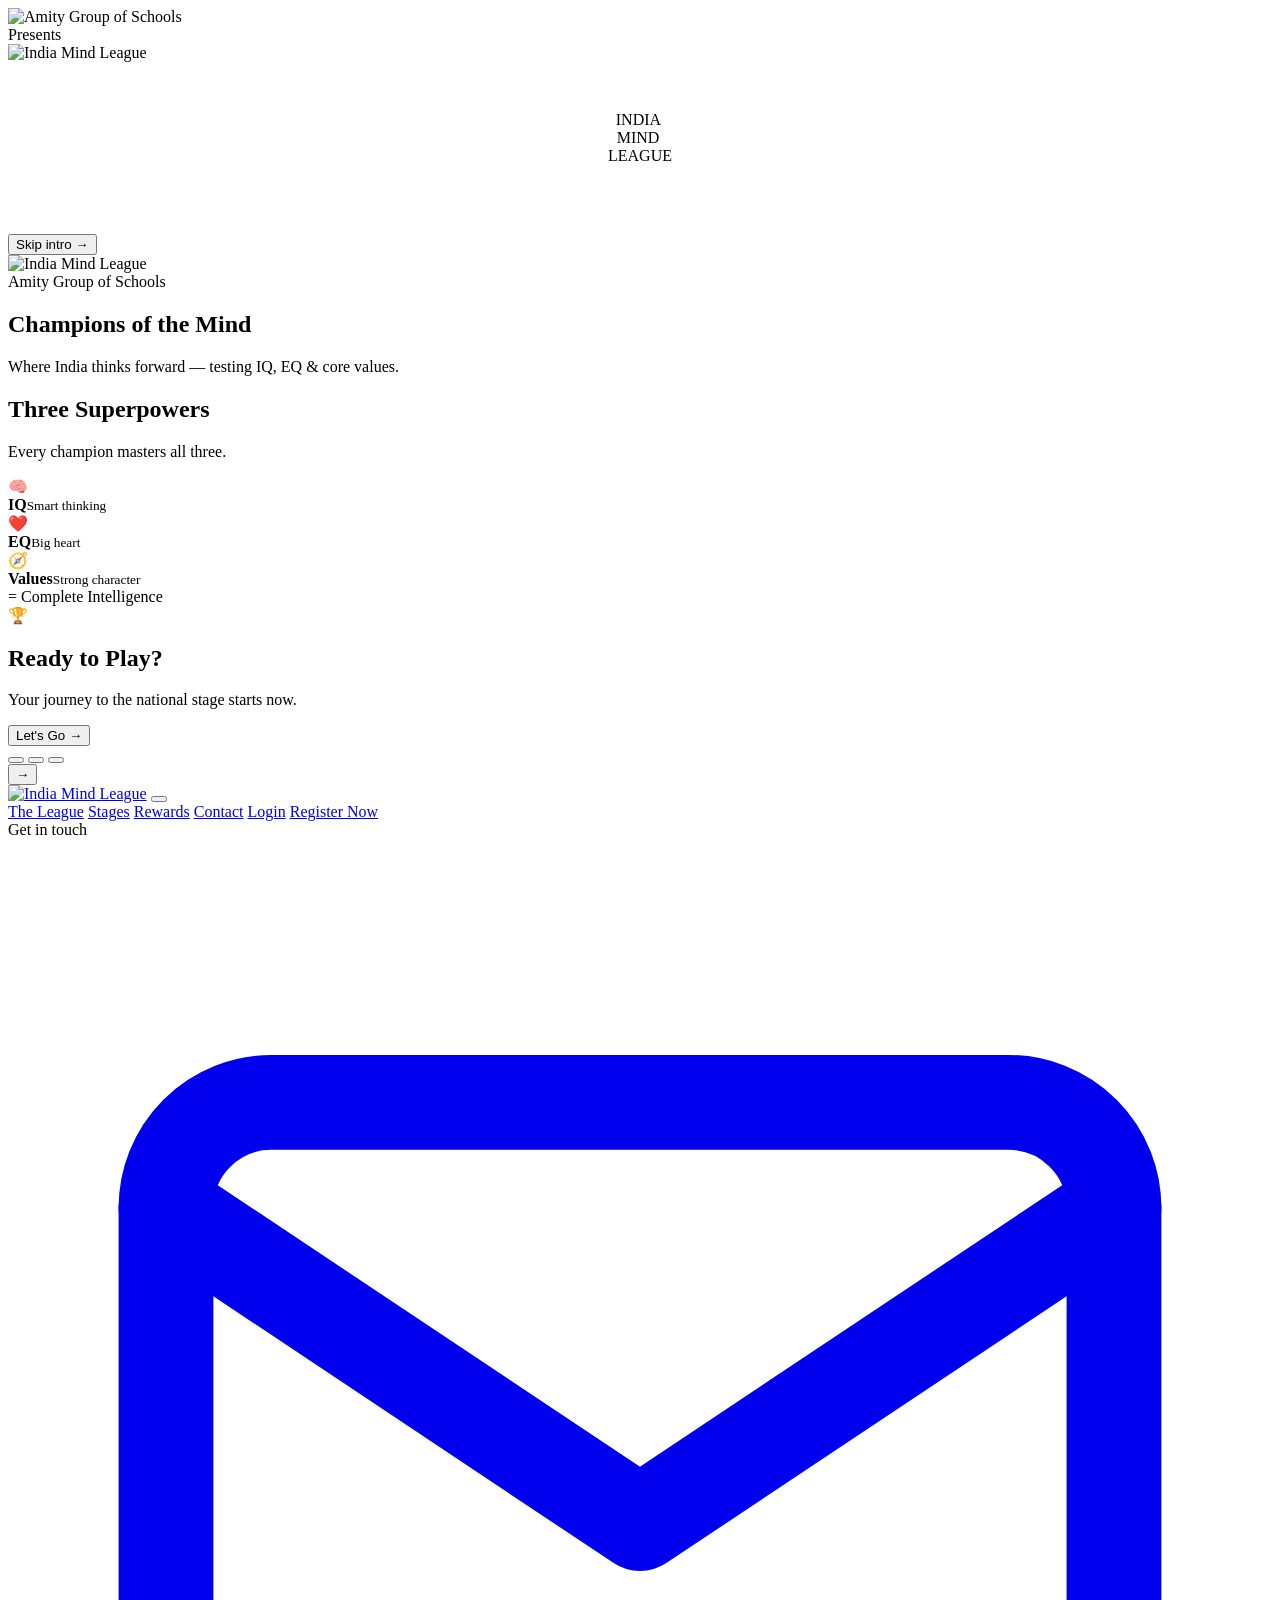
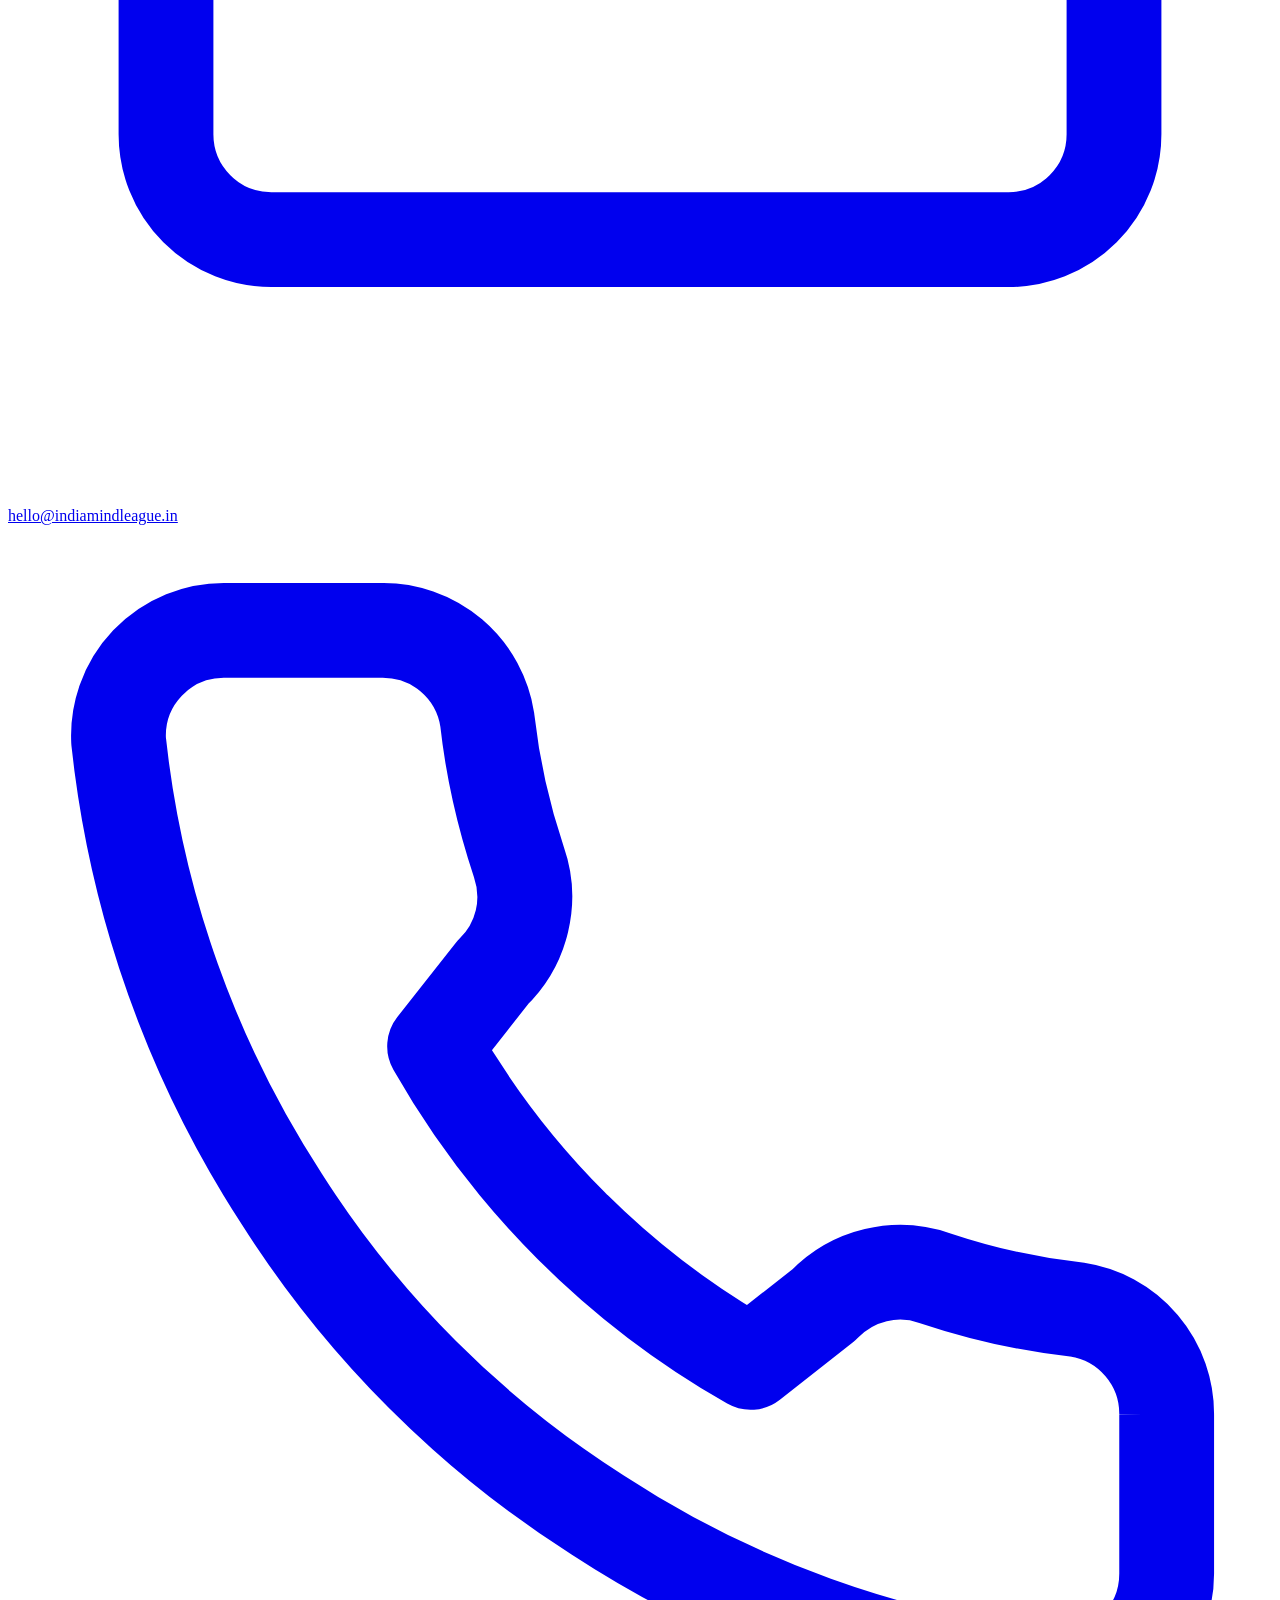
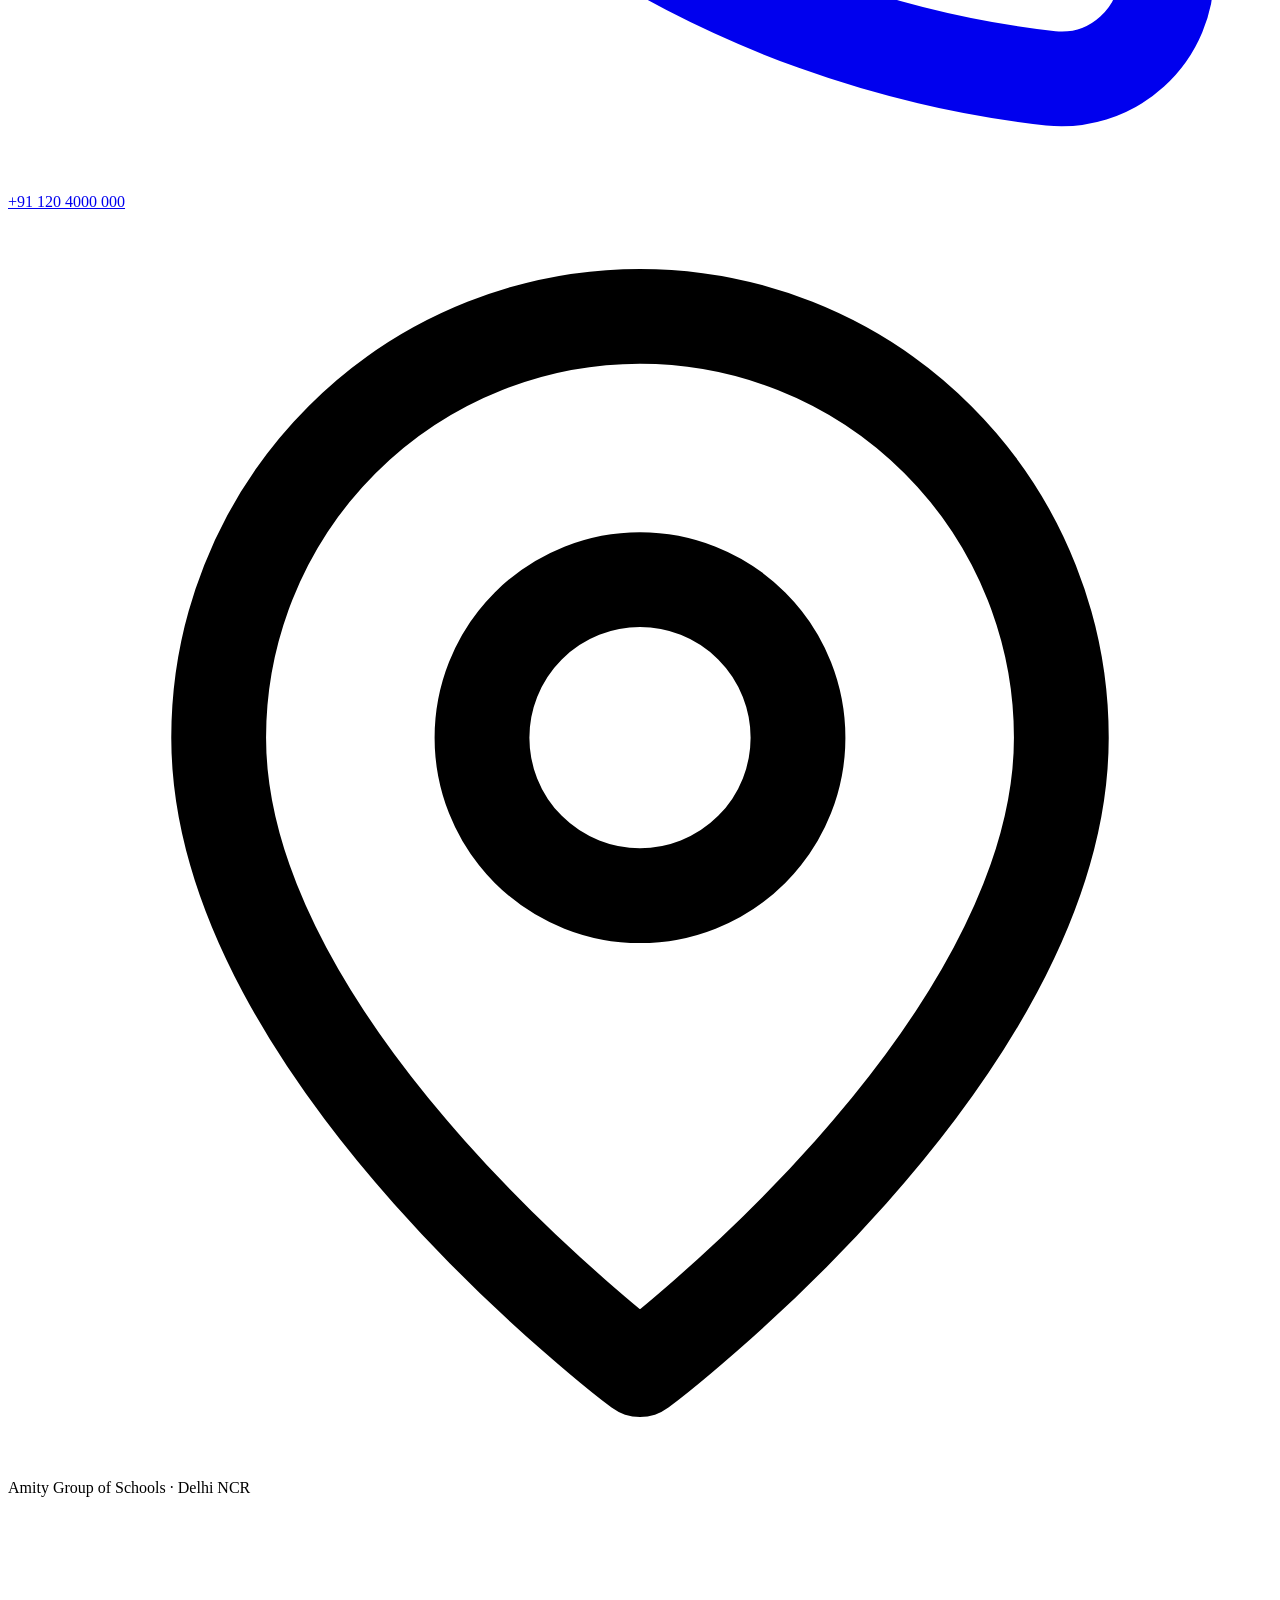
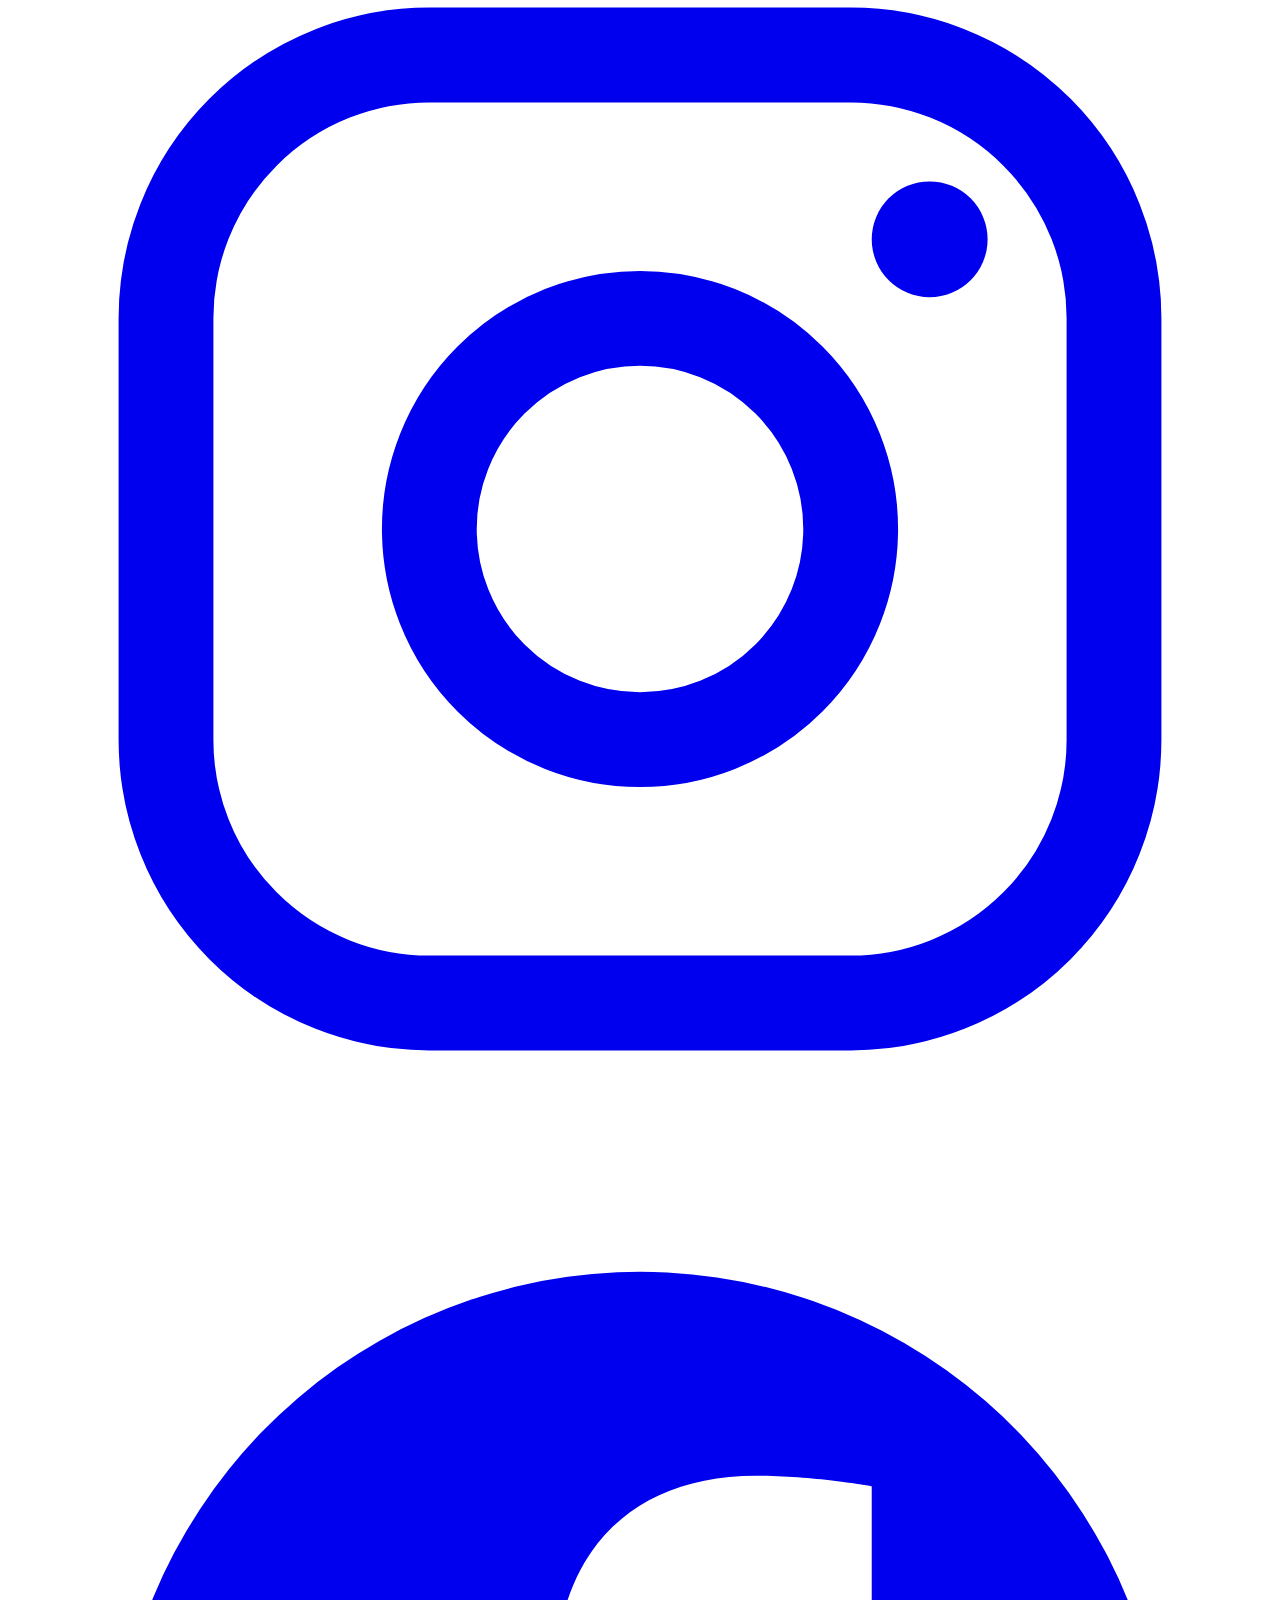
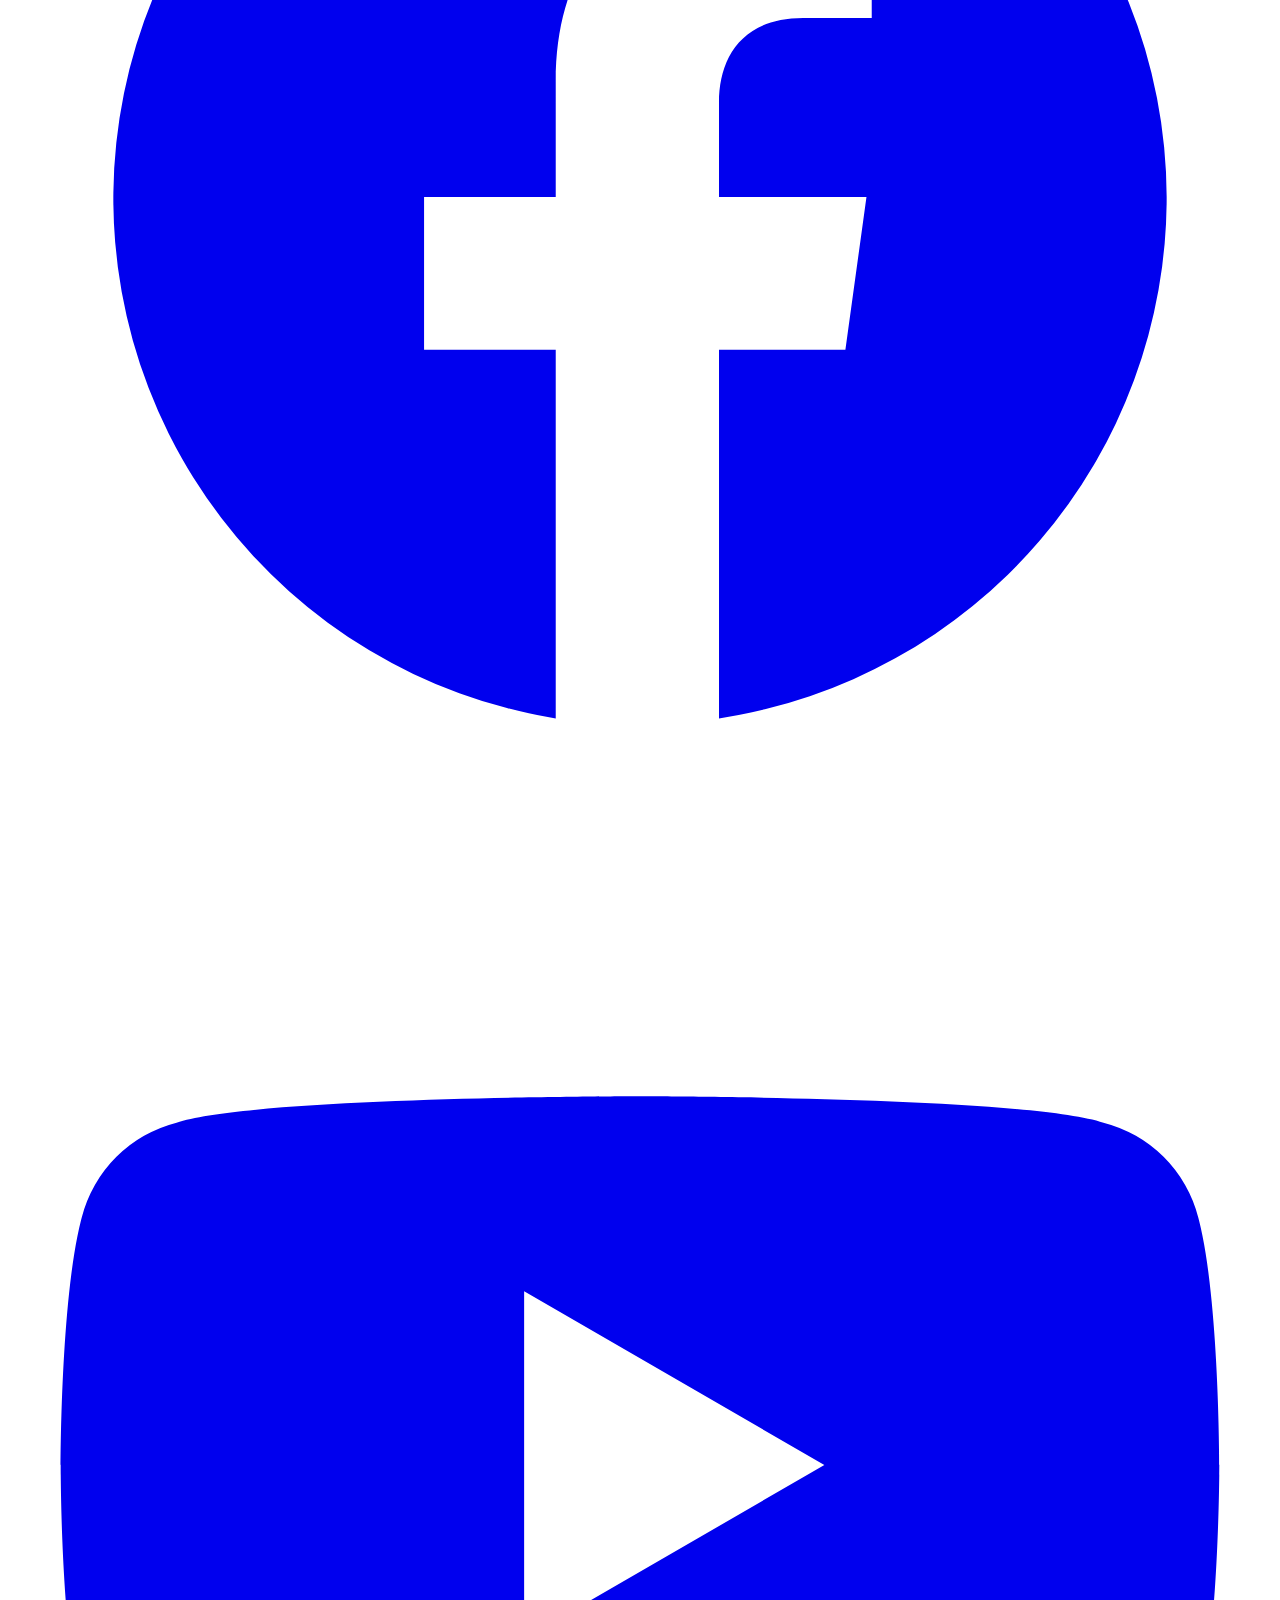
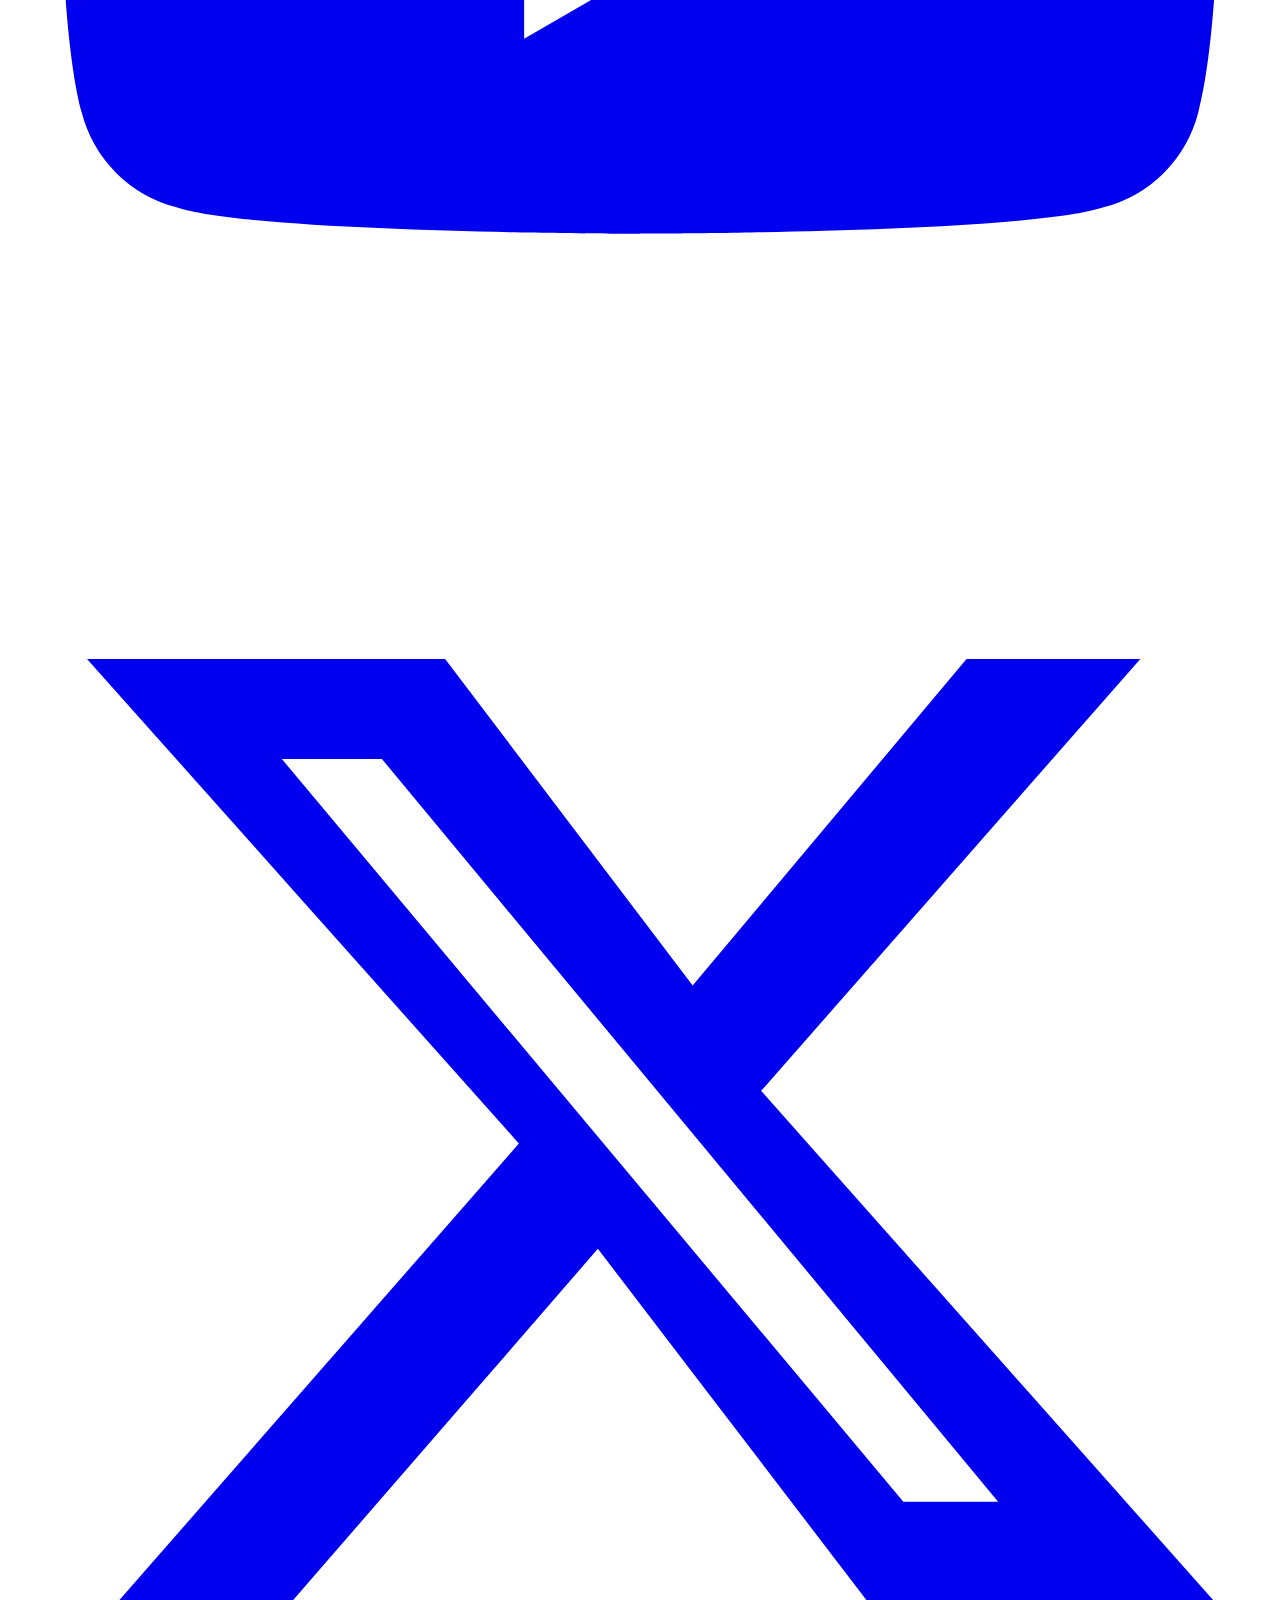
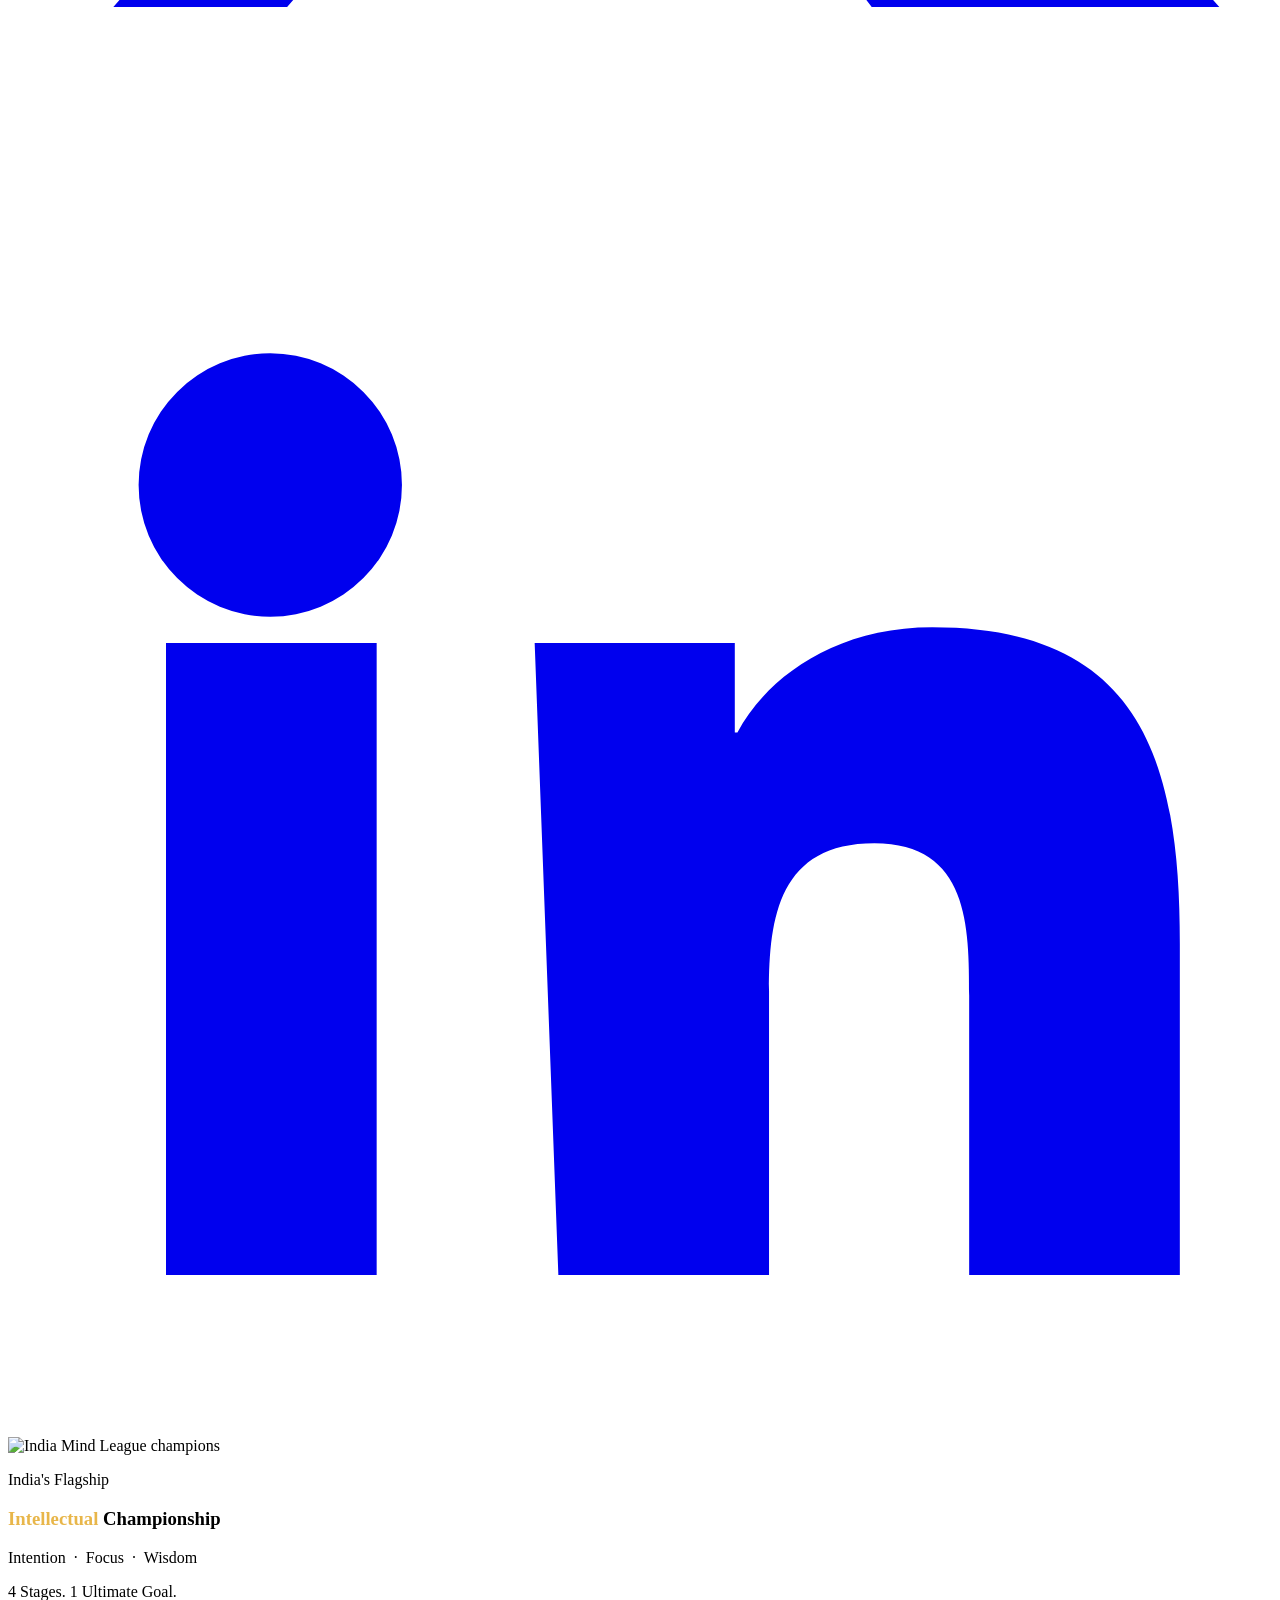
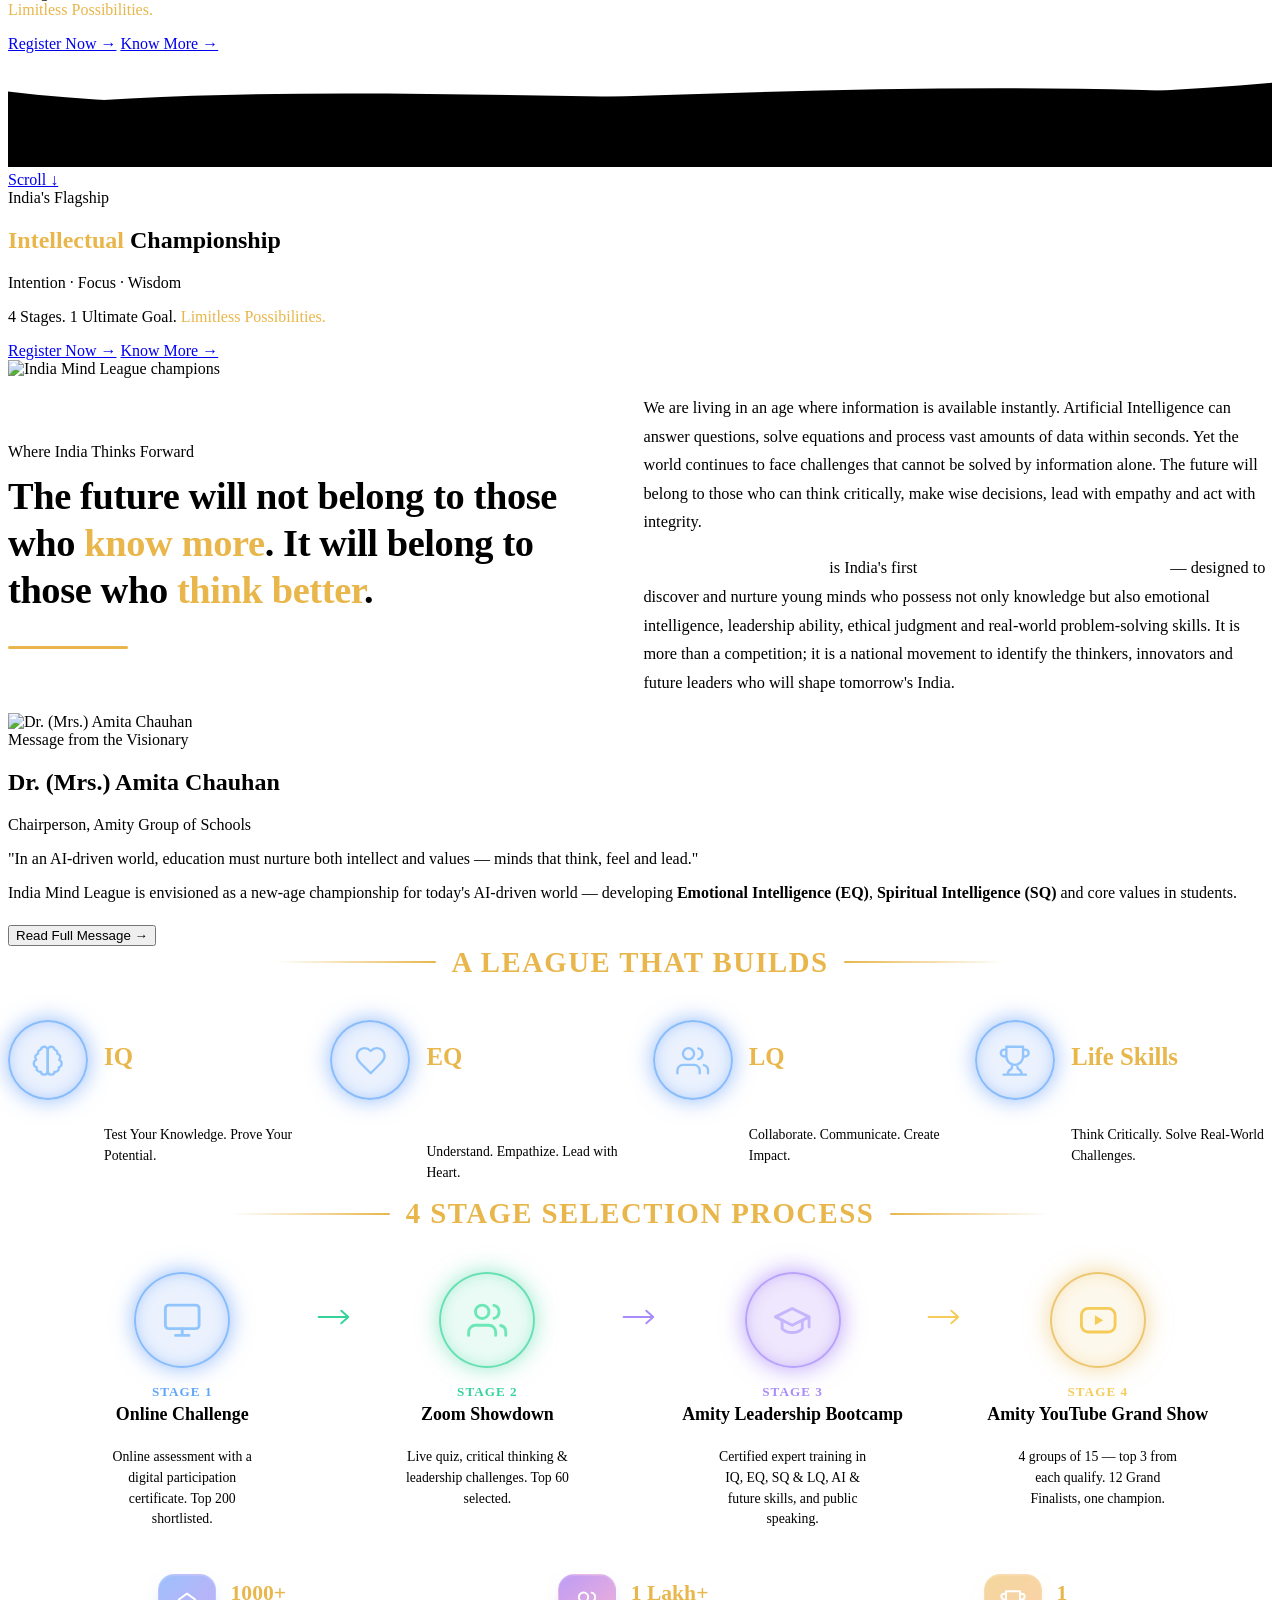
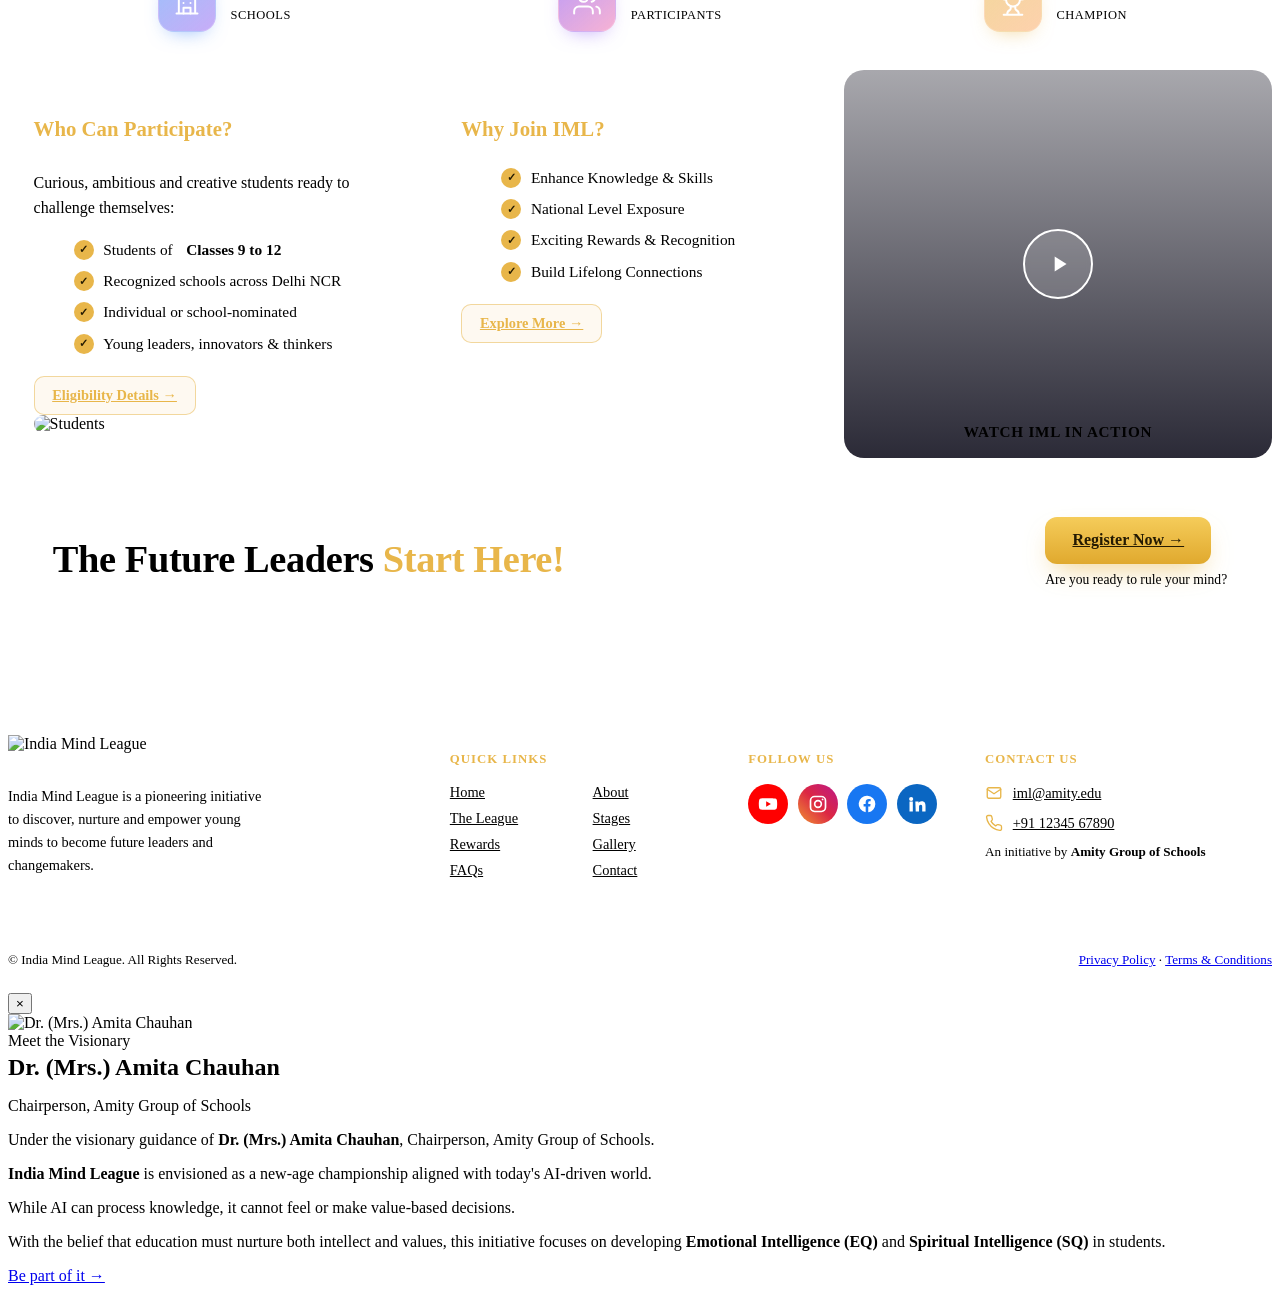
==== commit 89e995c9: "Remove "Team of 3 Students" from the stats bar Stats bar is now 3 items (1000+ Schools, 1 Lakh+ Part" ====
--- a/Landing/index.html
+++ b/Landing/index.html
@@ -314,7 +314,6 @@
     <section class="stats-bar">
       <div class="container">
         <div class="sb-grid">
-          <div class="sb-item"><span class="sb-ic"><svg viewBox="0 0 24 24" fill="none" stroke="currentColor" stroke-width="1.7" stroke-linecap="round" stroke-linejoin="round"><path d="M17 21v-2a4 4 0 0 0-4-4H5a4 4 0 0 0-4 4v2"/><circle cx="9" cy="7" r="4"/><path d="M23 21v-2a4 4 0 0 0-3-3.87"/><path d="M16 3.13a4 4 0 0 1 0 7.75"/></svg></span><div class="sb-tx"><b>Team of 3</b><small>Students</small></div></div>
           <div class="sb-item"><span class="sb-ic"><svg viewBox="0 0 24 24" fill="none" stroke="currentColor" stroke-width="1.7" stroke-linecap="round" stroke-linejoin="round"><path d="m3 21 18 0M5 21V9l7-5 7 5v12"/><path d="M9 21v-5h6v5M9 12h.01M15 12h.01"/></svg></span><div class="sb-tx"><b>1000+</b><small>Schools</small></div></div>
           <div class="sb-item"><span class="sb-ic"><svg viewBox="0 0 24 24" fill="none" stroke="currentColor" stroke-width="1.7" stroke-linecap="round" stroke-linejoin="round"><path d="M17 21v-2a4 4 0 0 0-4-4H5a4 4 0 0 0-4 4v2"/><circle cx="9" cy="7" r="4"/><path d="M23 21v-2a4 4 0 0 0-3-3.87"/><path d="M16 3.13a4 4 0 0 1 0 7.75"/></svg></span><div class="sb-tx"><b>1 Lakh+</b><small>Participants</small></div></div>
           <div class="sb-item"><span class="sb-ic"><svg viewBox="0 0 24 24" fill="none" stroke="currentColor" stroke-width="1.7" stroke-linecap="round" stroke-linejoin="round"><path d="M6 9H4.5a2.5 2.5 0 0 1 0-5H6M18 9h1.5a2.5 2.5 0 0 0 0-5H18M4 22h16M10 14.66V17c0 .55-.47.98-.97 1.21C7.85 18.75 7 20.24 7 22M14 14.66V17c0 .55.47.98.97 1.21C16.15 18.75 17 20.24 17 22M18 2H6v7a6 6 0 0 0 12 0V2Z"/></svg></span><div class="sb-tx"><b>1</b><small>Champion</small></div></div>
--- a/Landing/css/home.css
+++ b/Landing/css/home.css
@@ -62,7 +62,7 @@
 
 /* ---------- stats bar ---------- */
 .stats-bar { padding: 0.5rem 0 1rem; }
-.sb-grid { display: grid; grid-template-columns: repeat(4, 1fr); gap: 0.5rem;
+.sb-grid { display: grid; grid-template-columns: repeat(3, 1fr); gap: 0.5rem;
   border: 1px solid var(--line); border-radius: 18px; background: var(--surface); padding: 1.4rem 0.8rem; }
 .sb-item { display: flex; align-items: center; justify-content: center; gap: 0.9rem; }
 .sb-item + .sb-item { border-left: 1px solid var(--line); }
@@ -71,20 +71,17 @@
 .sb-ic svg { width: 28px; height: 28px; }
 .sb-item:nth-child(1) .sb-ic { background: linear-gradient(140deg, rgba(59, 130, 246, 0.5), rgba(124, 58, 237, 0.42)); box-shadow: inset 0 1px 0 rgba(255, 255, 255, 0.14), 0 8px 20px -10px rgba(59, 130, 246, 0.6); }
 .sb-item:nth-child(2) .sb-ic { background: linear-gradient(140deg, rgba(124, 58, 237, 0.5), rgba(236, 72, 153, 0.42)); box-shadow: inset 0 1px 0 rgba(255, 255, 255, 0.14), 0 8px 20px -10px rgba(139, 92, 246, 0.6); }
-.sb-item:nth-child(3) .sb-ic { background: linear-gradient(140deg, rgba(236, 72, 153, 0.5), rgba(251, 146, 60, 0.42)); box-shadow: inset 0 1px 0 rgba(255, 255, 255, 0.14), 0 8px 20px -10px rgba(236, 72, 153, 0.6); }
-.sb-item:nth-child(4) .sb-ic { background: linear-gradient(140deg, rgba(52, 211, 153, 0.5), rgba(59, 130, 246, 0.42)); box-shadow: inset 0 1px 0 rgba(255, 255, 255, 0.14), 0 8px 20px -10px rgba(52, 211, 153, 0.6); }
+.sb-item:nth-child(3) .sb-ic { background: linear-gradient(140deg, rgba(232, 182, 74, 0.55), rgba(251, 146, 60, 0.42)); box-shadow: inset 0 1px 0 rgba(255, 255, 255, 0.14), 0 8px 20px -10px rgba(232, 182, 74, 0.6); }
 .sb-tx b { display: block; font-family: var(--display); font-weight: 800; font-size: 1.35rem; line-height: 1; color: var(--gold); }
 .sb-tx small { color: var(--muted); font-size: 0.78rem; text-transform: uppercase; letter-spacing: 0.04em; }
 @media (max-width: 700px) {
-  .sb-grid { grid-template-columns: 1fr 1fr; gap: 1rem 0.4rem; padding: 1.2rem 0.6rem; }
+  .sb-grid { grid-template-columns: repeat(3, 1fr); gap: 0.4rem; padding: 1.2rem 0.5rem; }
   .sb-item { flex-direction: column; text-align: center; gap: 0.55rem; min-width: 0; }
-  .sb-item:nth-child(odd) { border-left: 0; }
-  .sb-item:nth-child(3), .sb-item:nth-child(4) { border-top: 1px solid var(--line); padding-top: 1rem; }
   .sb-ic { width: 46px; height: 46px; }
   .sb-ic svg { width: 24px; height: 24px; }
   .sb-tx { text-align: center; }
-  .sb-tx b { font-size: 1.12rem; white-space: nowrap; }
-  .sb-tx small { font-size: 0.65rem; letter-spacing: 0.03em; }
+  .sb-tx b { font-size: 1.05rem; white-space: nowrap; }
+  .sb-tx small { font-size: 0.62rem; letter-spacing: 0.03em; }
 }
 
 /* ---------- info trio ---------- */
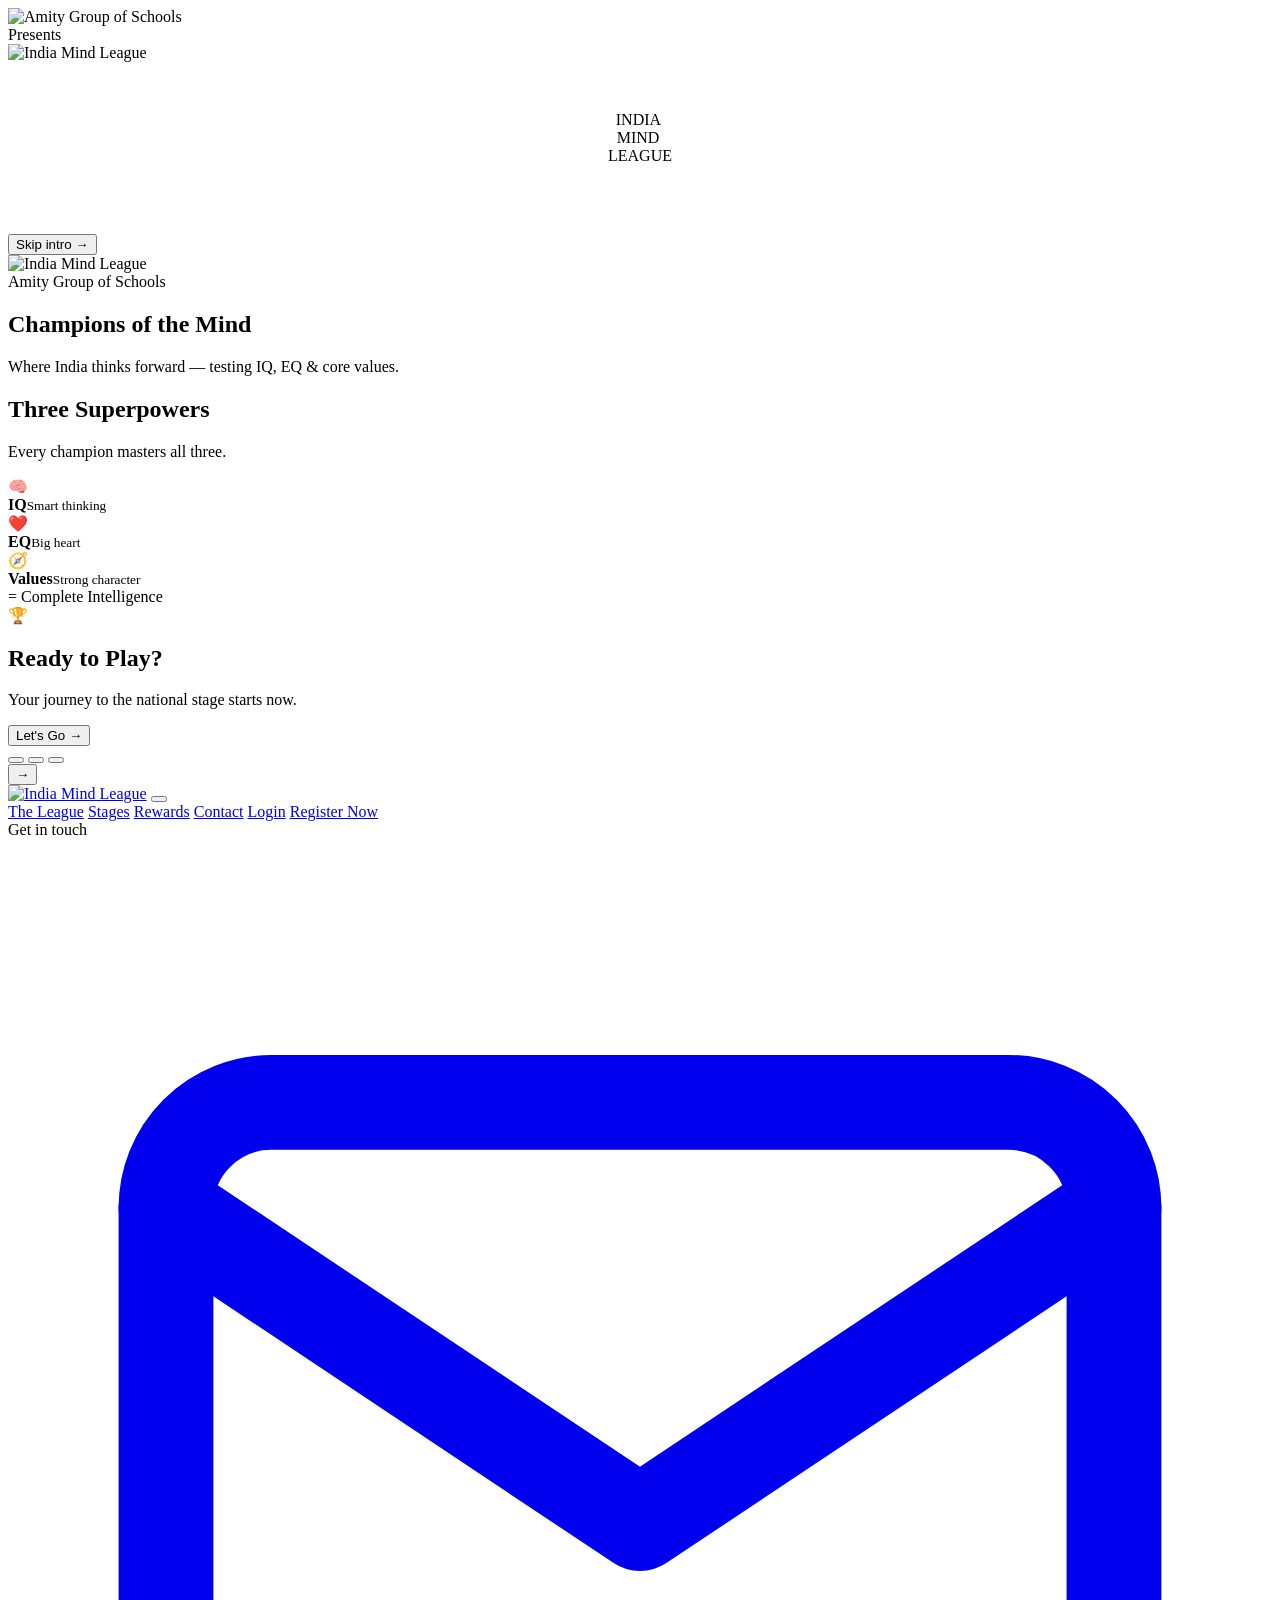
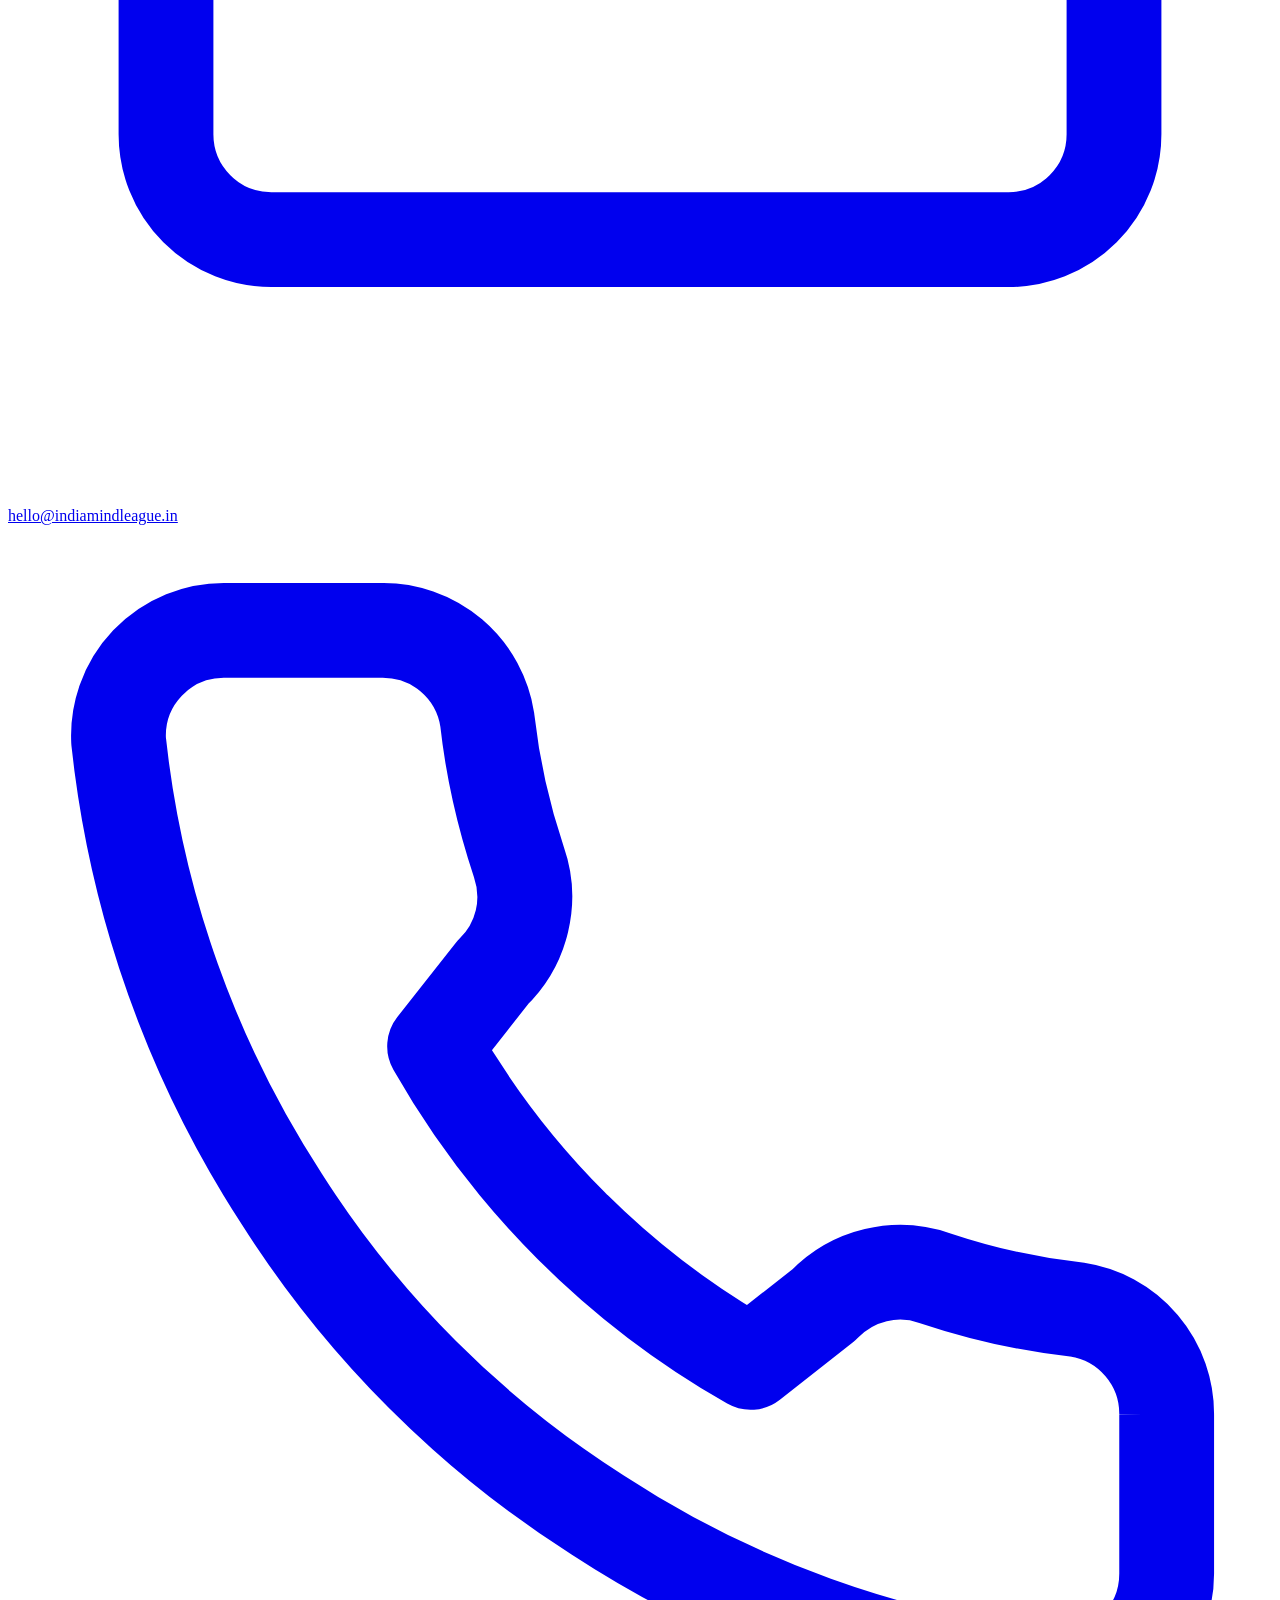
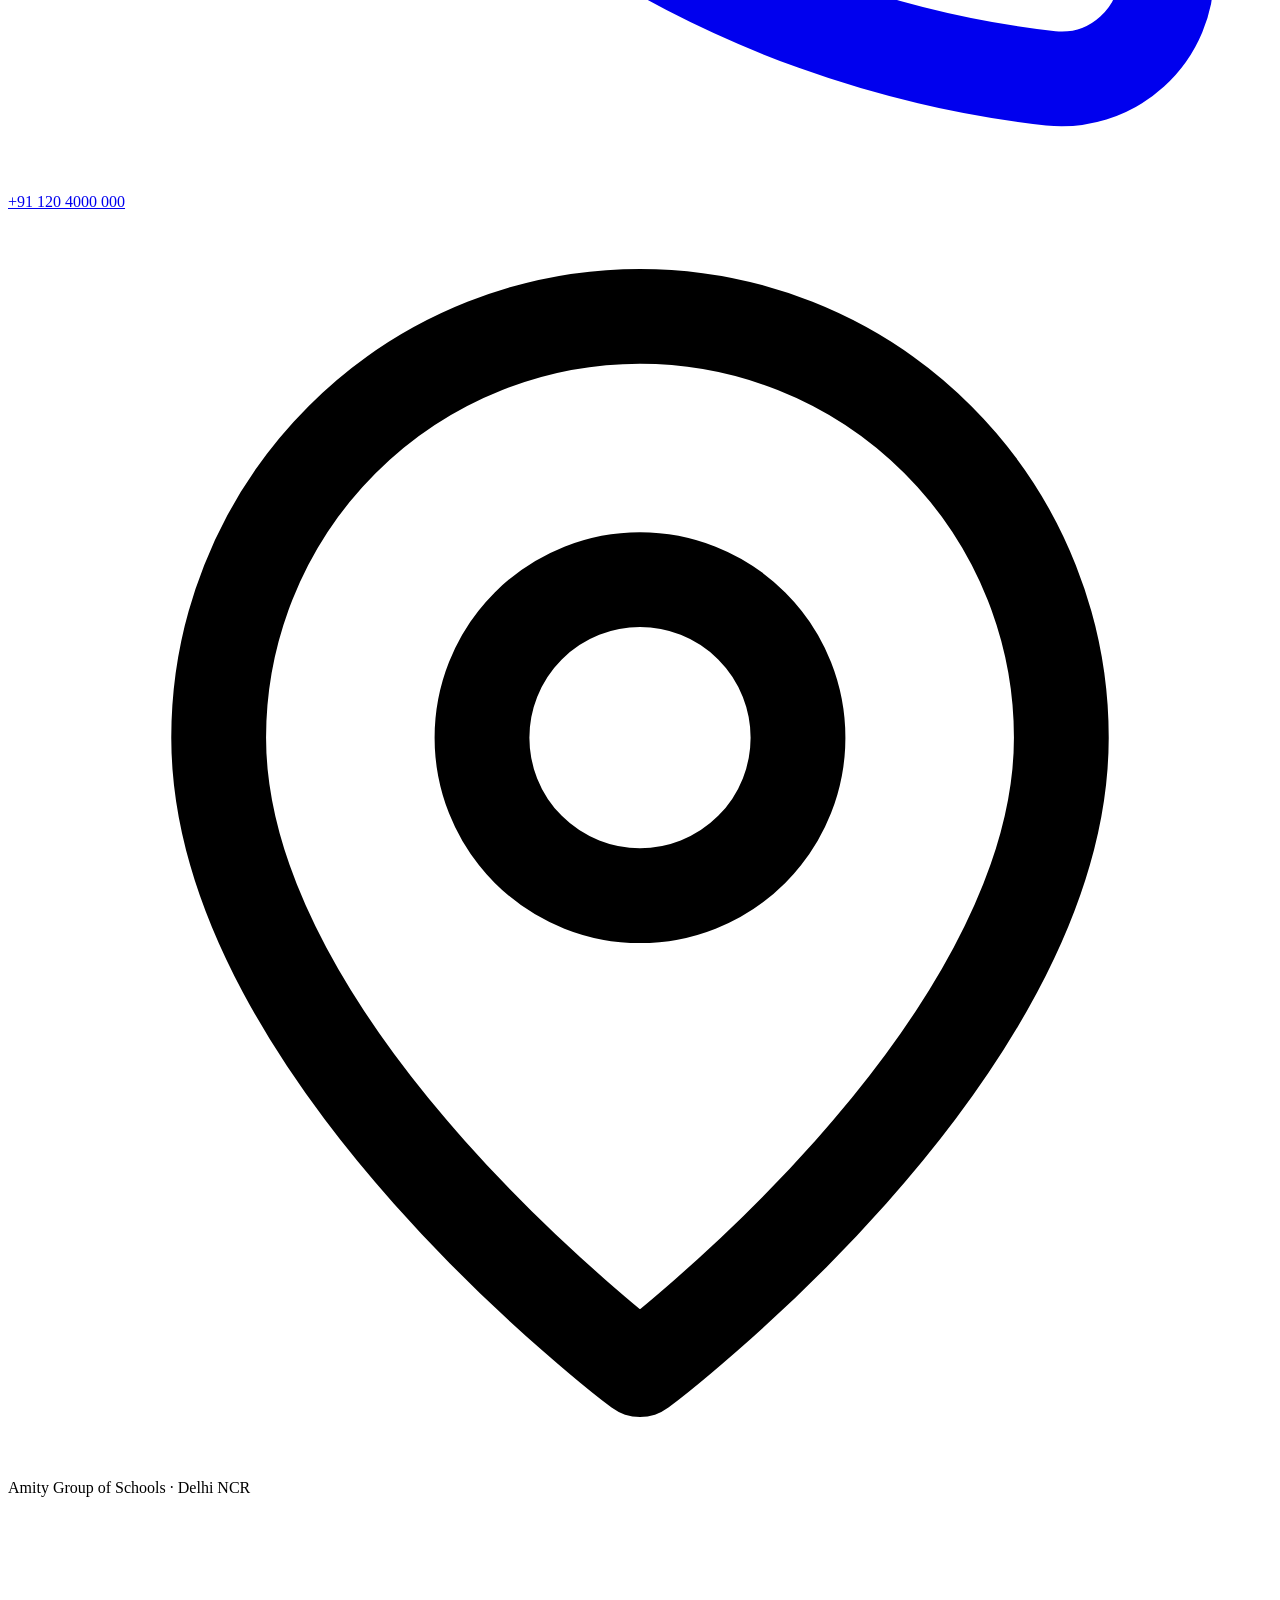
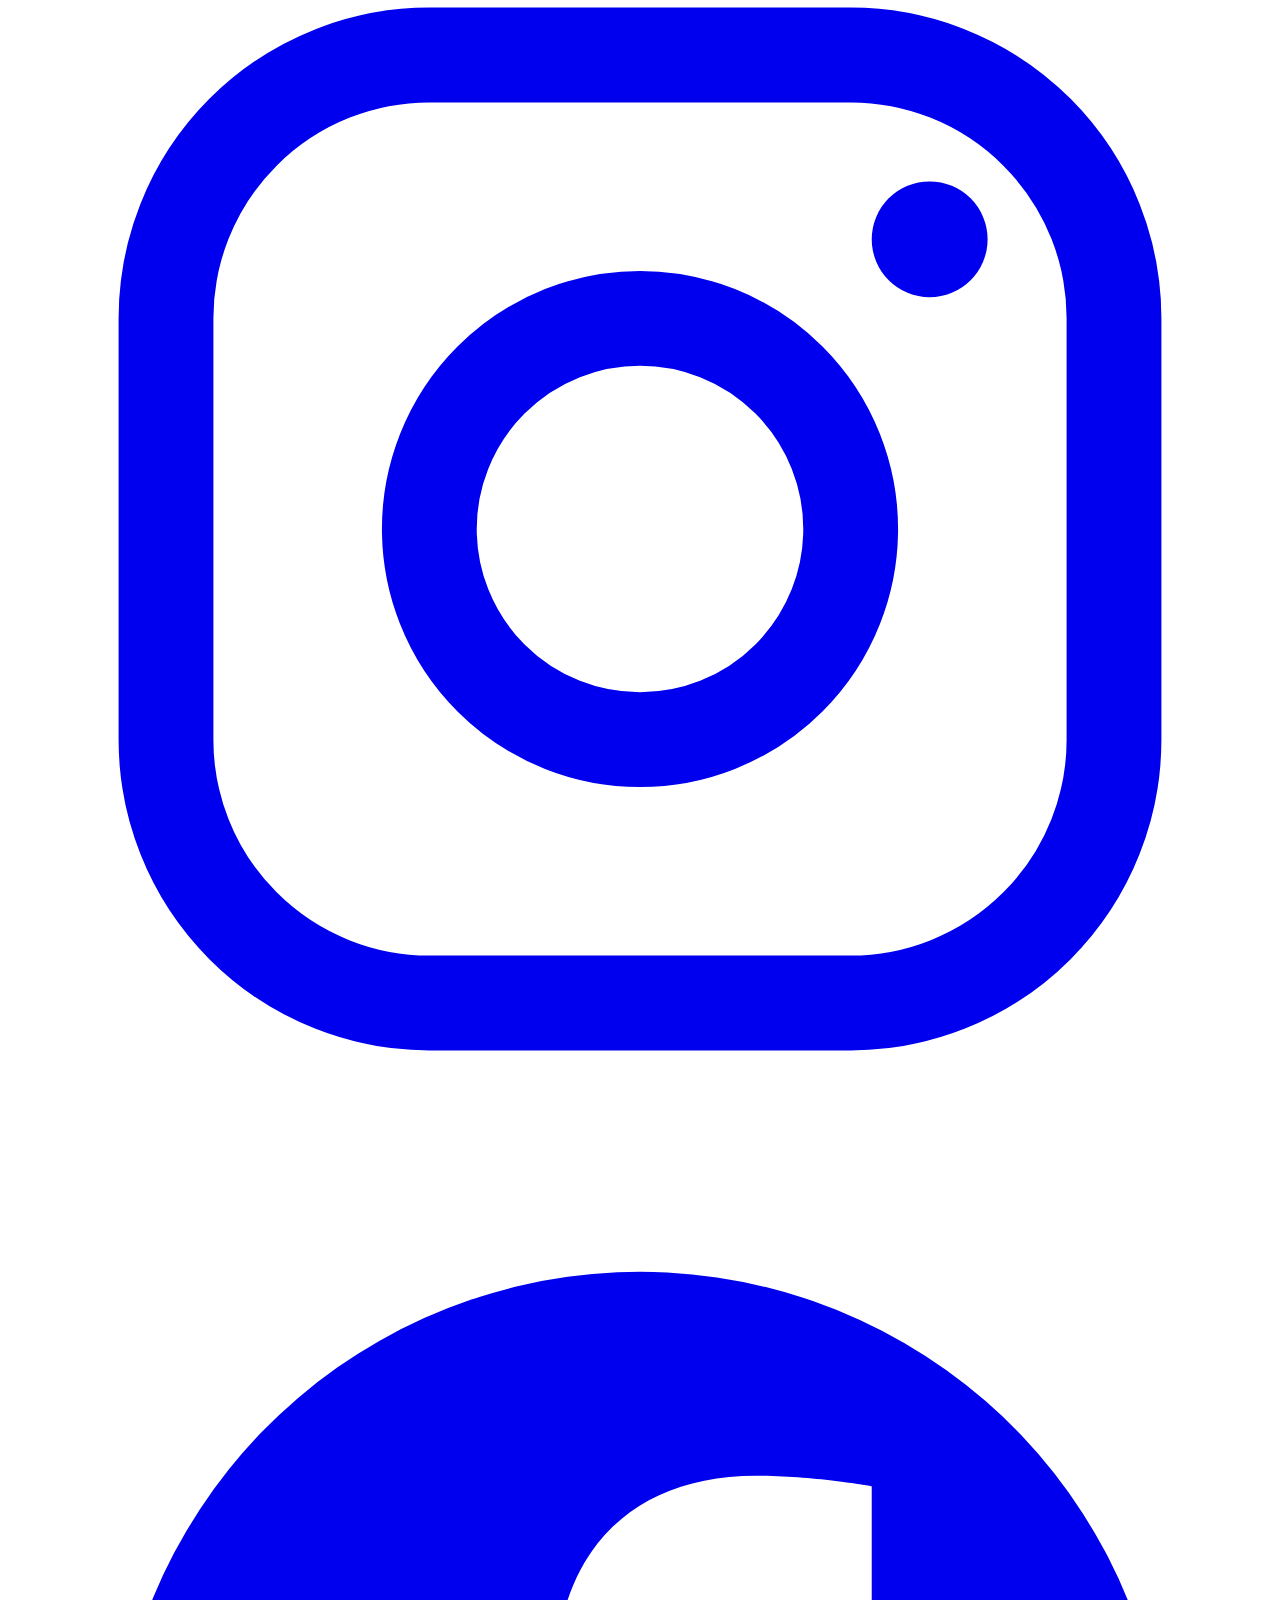
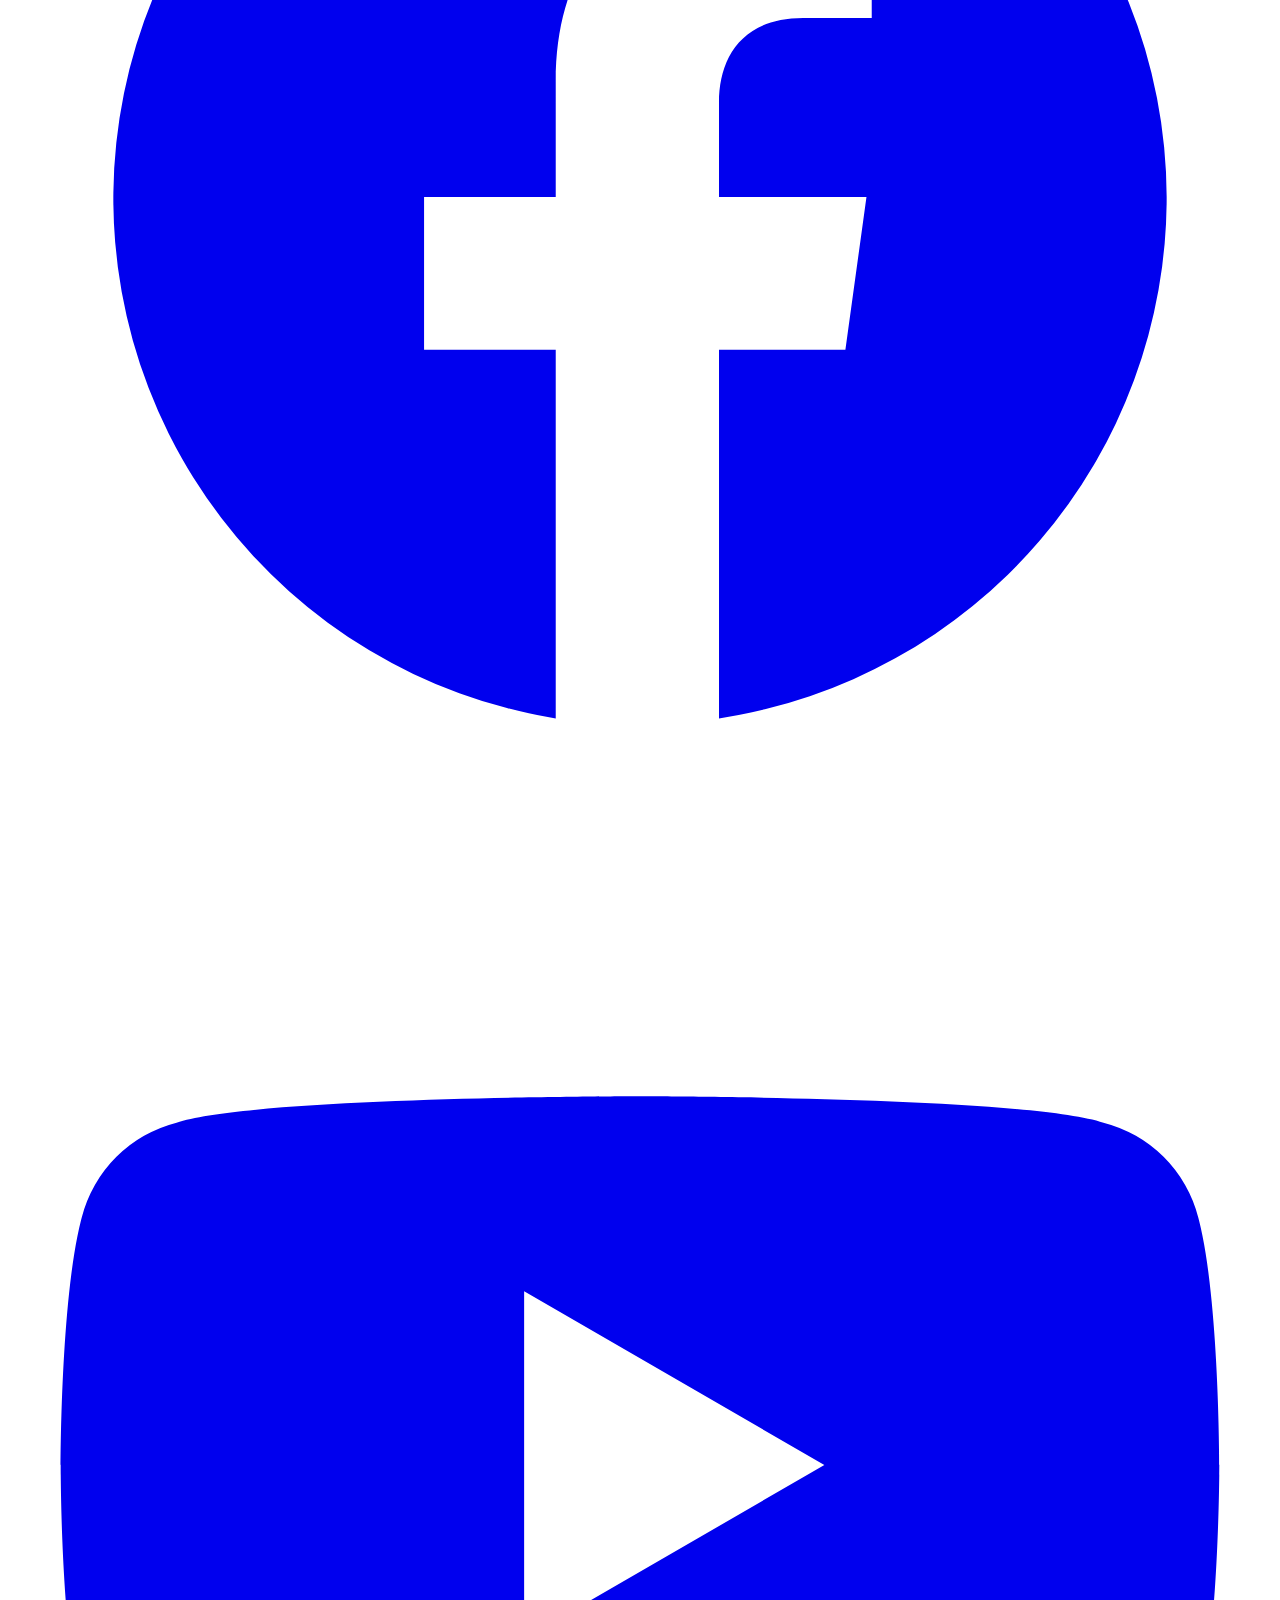
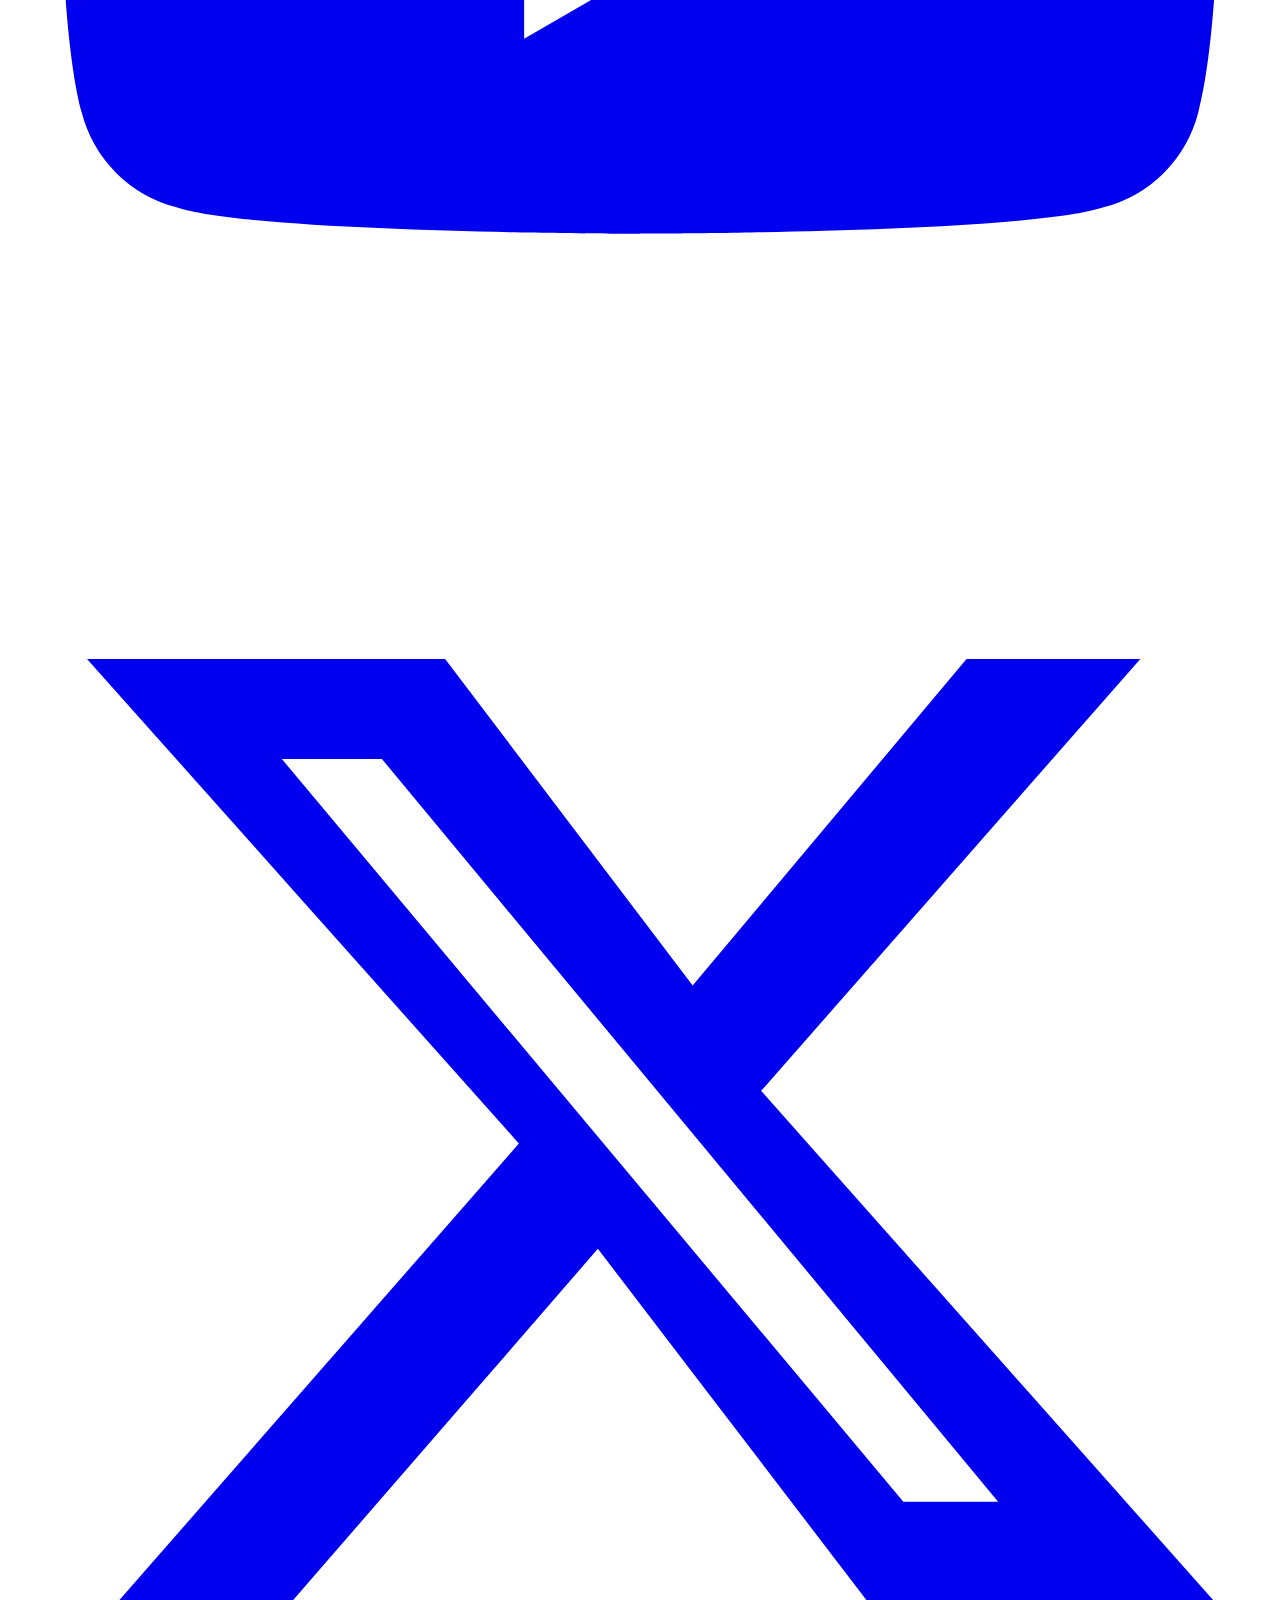
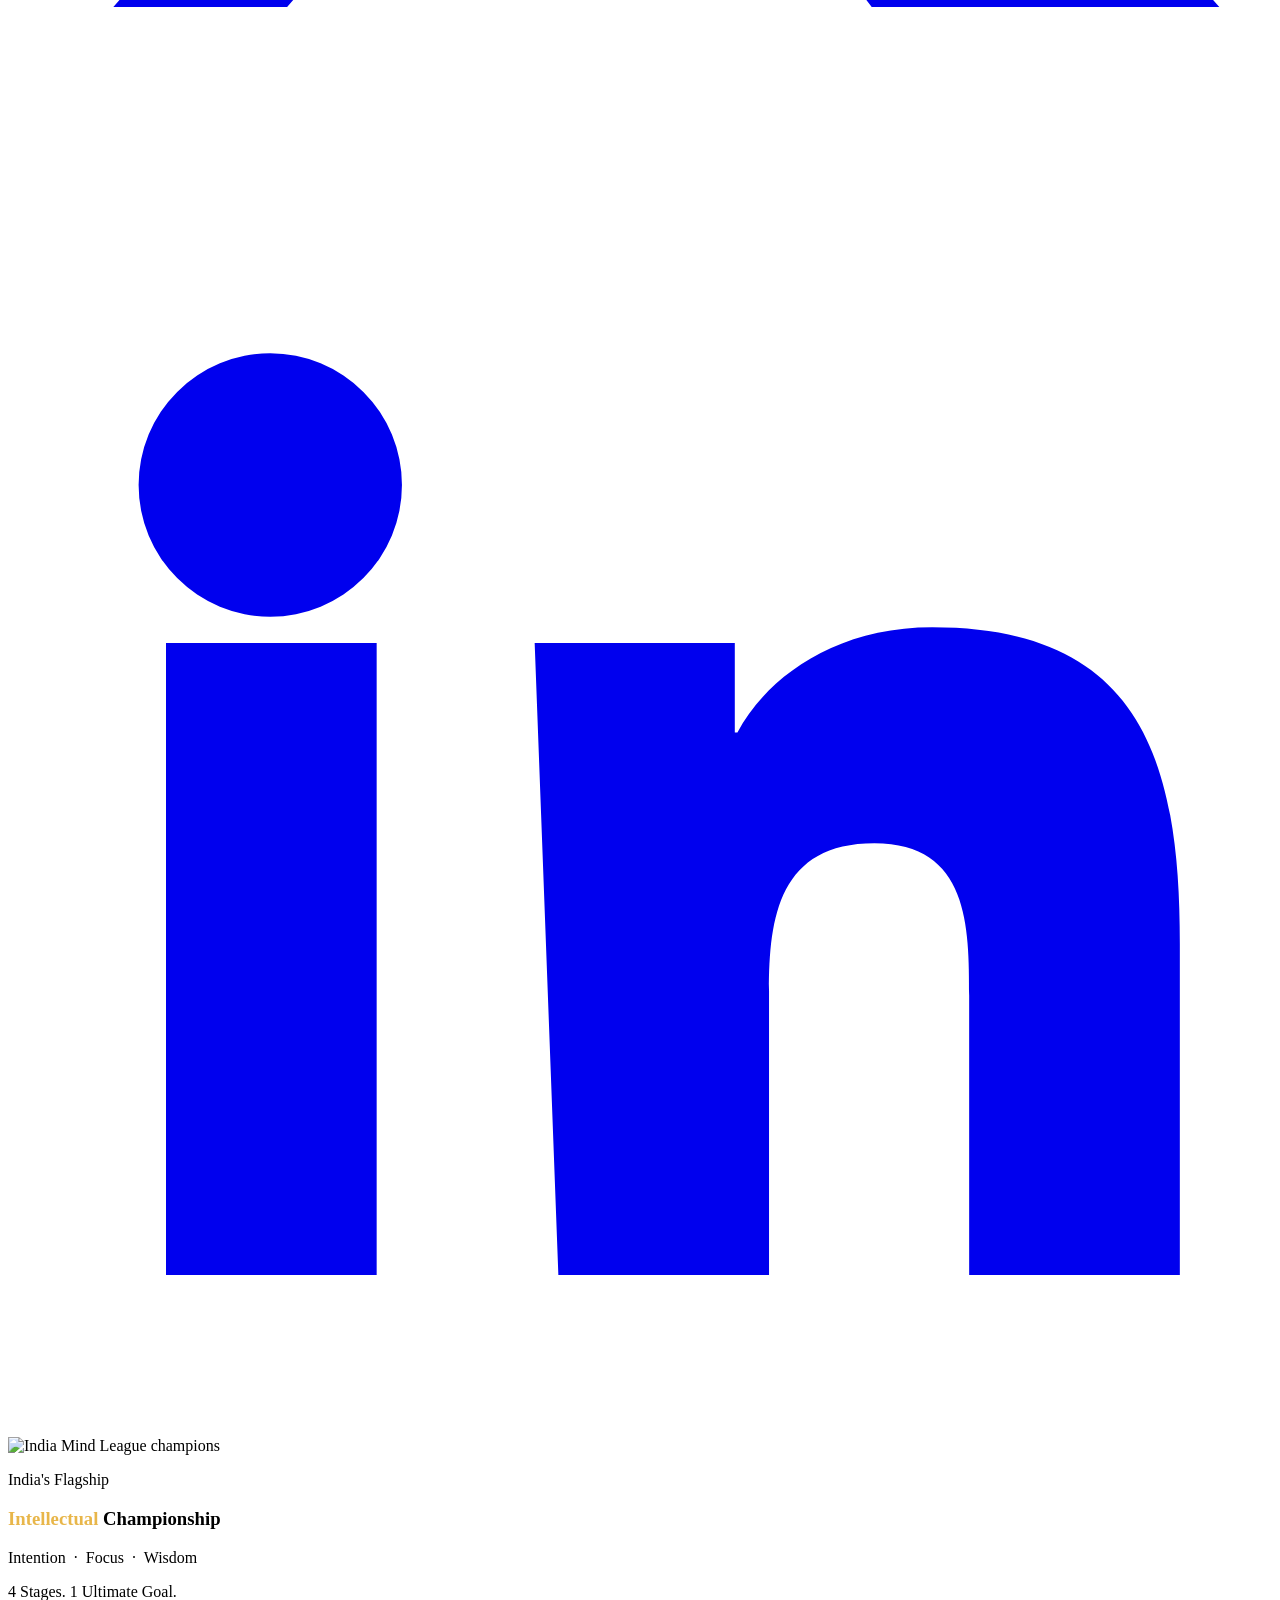
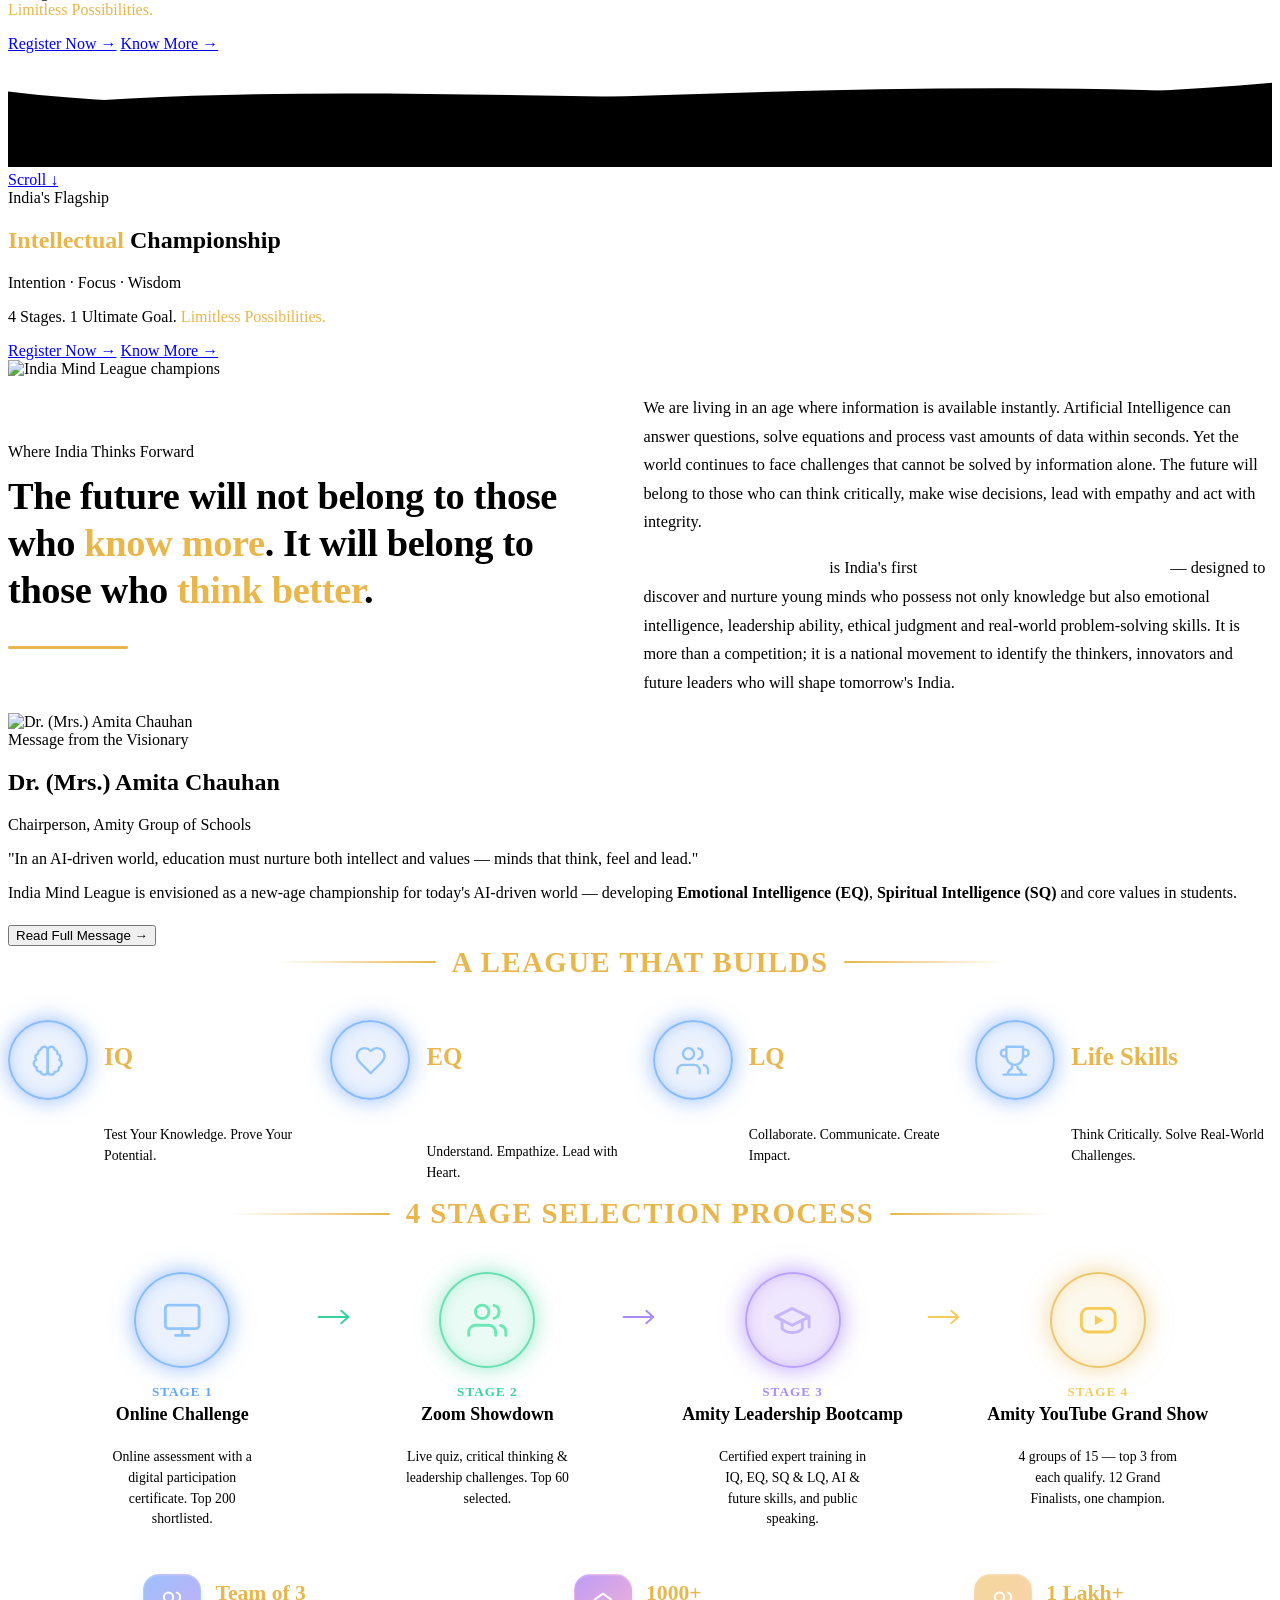
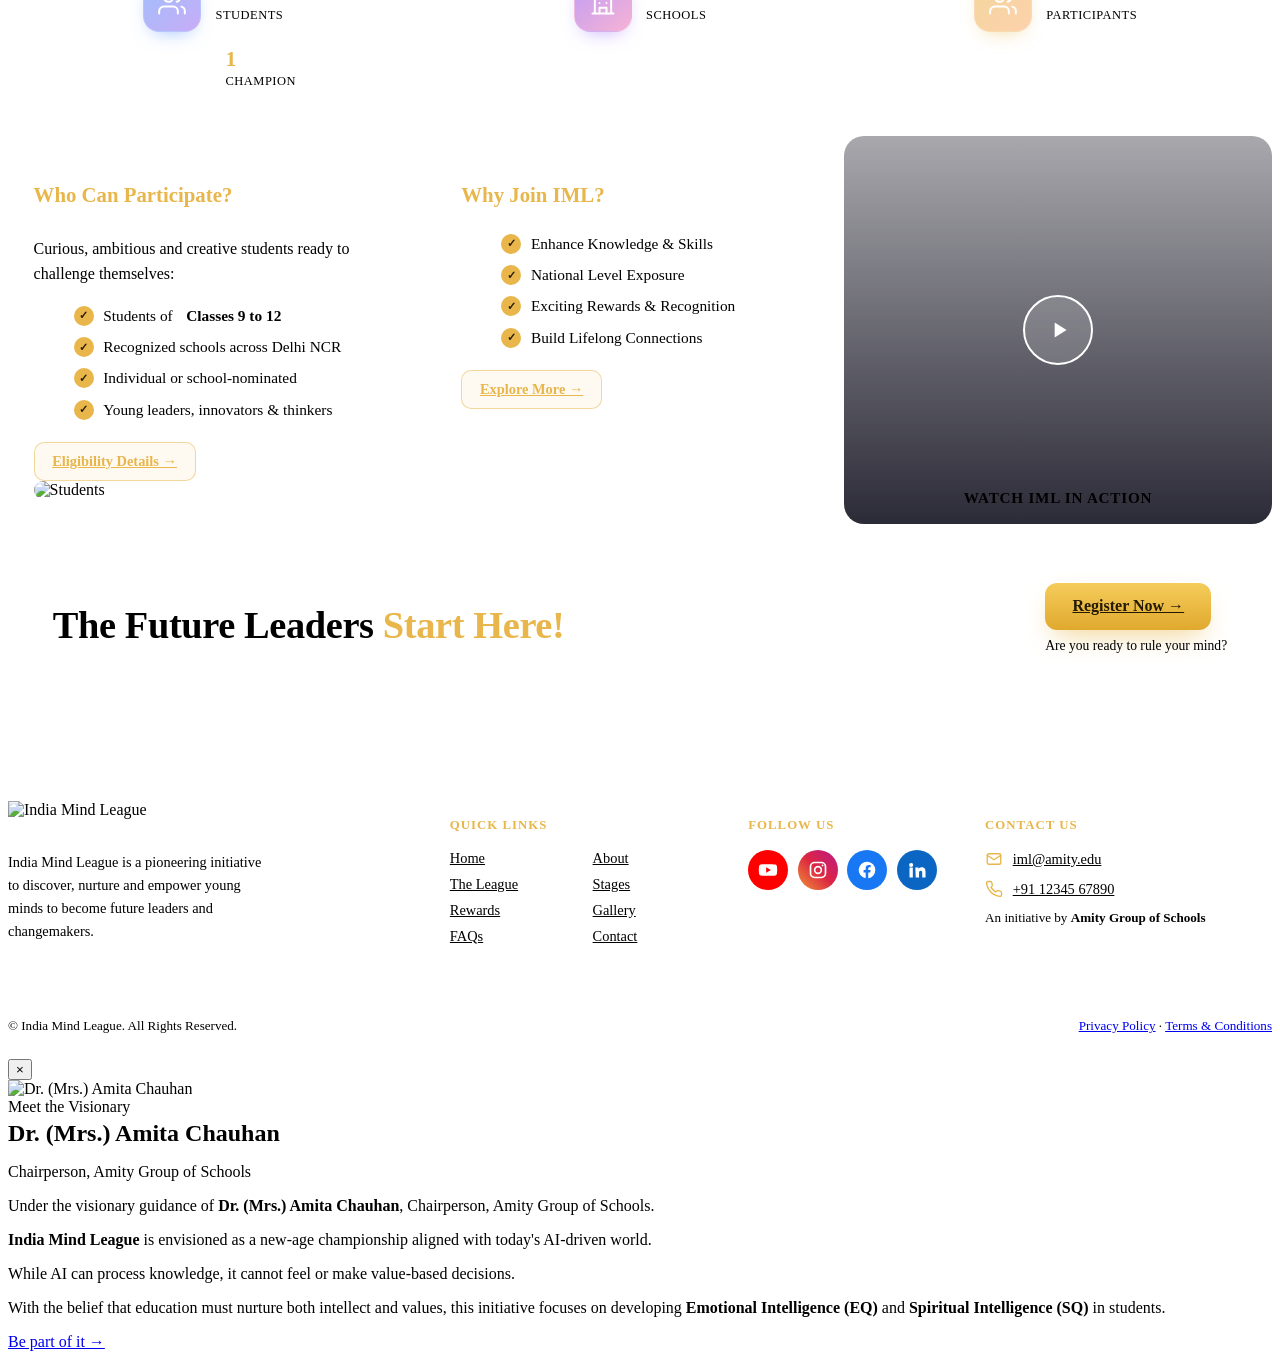
==== commit 77c845e4: "Add files via upload" ====
--- a/Landing/index.html
+++ b/Landing/index.html
@@ -314,6 +314,7 @@
     <section class="stats-bar">
       <div class="container">
         <div class="sb-grid">
+          <div class="sb-item"><span class="sb-ic"><svg viewBox="0 0 24 24" fill="none" stroke="currentColor" stroke-width="1.7" stroke-linecap="round" stroke-linejoin="round"><path d="M17 21v-2a4 4 0 0 0-4-4H5a4 4 0 0 0-4 4v2"/><circle cx="9" cy="7" r="4"/><path d="M23 21v-2a4 4 0 0 0-3-3.87"/><path d="M16 3.13a4 4 0 0 1 0 7.75"/></svg></span><div class="sb-tx"><b>Team of 3</b><small>Students</small></div></div>
           <div class="sb-item"><span class="sb-ic"><svg viewBox="0 0 24 24" fill="none" stroke="currentColor" stroke-width="1.7" stroke-linecap="round" stroke-linejoin="round"><path d="m3 21 18 0M5 21V9l7-5 7 5v12"/><path d="M9 21v-5h6v5M9 12h.01M15 12h.01"/></svg></span><div class="sb-tx"><b>1000+</b><small>Schools</small></div></div>
           <div class="sb-item"><span class="sb-ic"><svg viewBox="0 0 24 24" fill="none" stroke="currentColor" stroke-width="1.7" stroke-linecap="round" stroke-linejoin="round"><path d="M17 21v-2a4 4 0 0 0-4-4H5a4 4 0 0 0-4 4v2"/><circle cx="9" cy="7" r="4"/><path d="M23 21v-2a4 4 0 0 0-3-3.87"/><path d="M16 3.13a4 4 0 0 1 0 7.75"/></svg></span><div class="sb-tx"><b>1 Lakh+</b><small>Participants</small></div></div>
           <div class="sb-item"><span class="sb-ic"><svg viewBox="0 0 24 24" fill="none" stroke="currentColor" stroke-width="1.7" stroke-linecap="round" stroke-linejoin="round"><path d="M6 9H4.5a2.5 2.5 0 0 1 0-5H6M18 9h1.5a2.5 2.5 0 0 0 0-5H18M4 22h16M10 14.66V17c0 .55-.47.98-.97 1.21C7.85 18.75 7 20.24 7 22M14 14.66V17c0 .55.47.98.97 1.21C16.15 18.75 17 20.24 17 22M18 2H6v7a6 6 0 0 0 12 0V2Z"/></svg></span><div class="sb-tx"><b>1</b><small>Champion</small></div></div>
